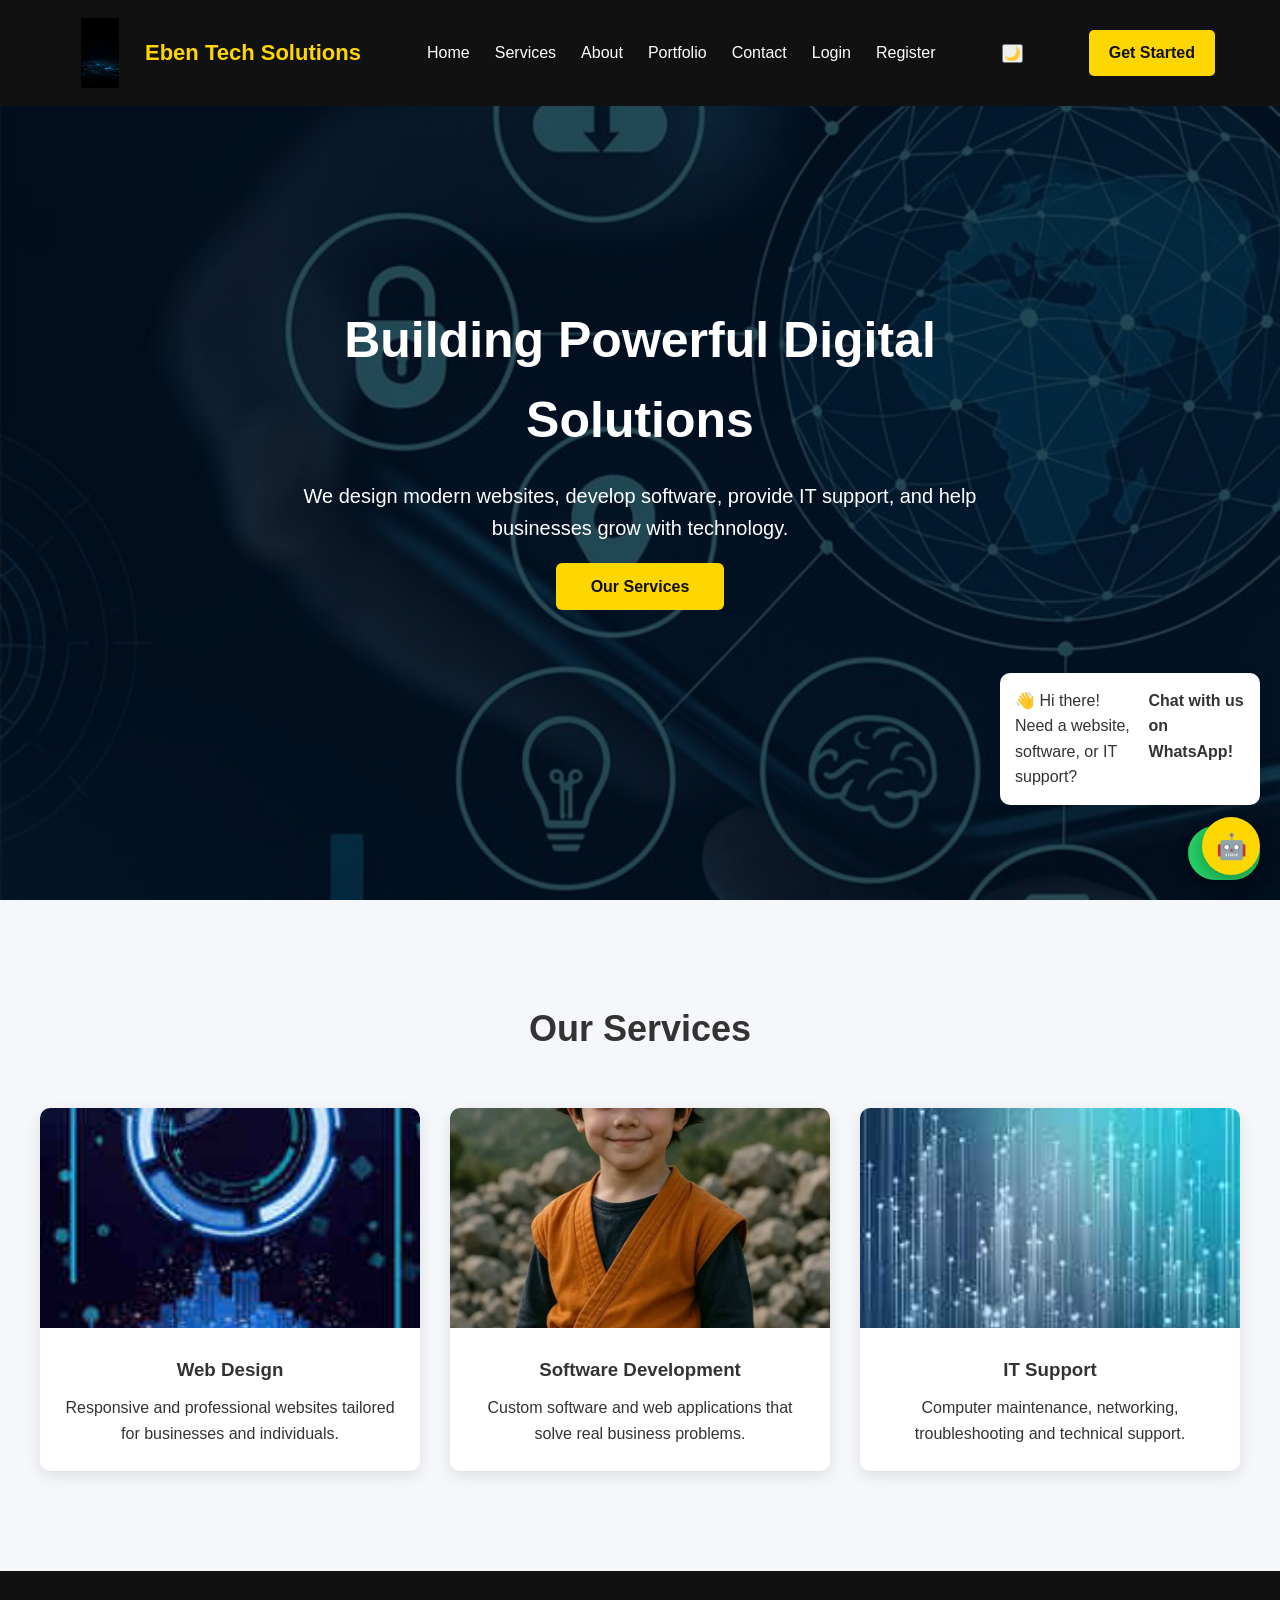
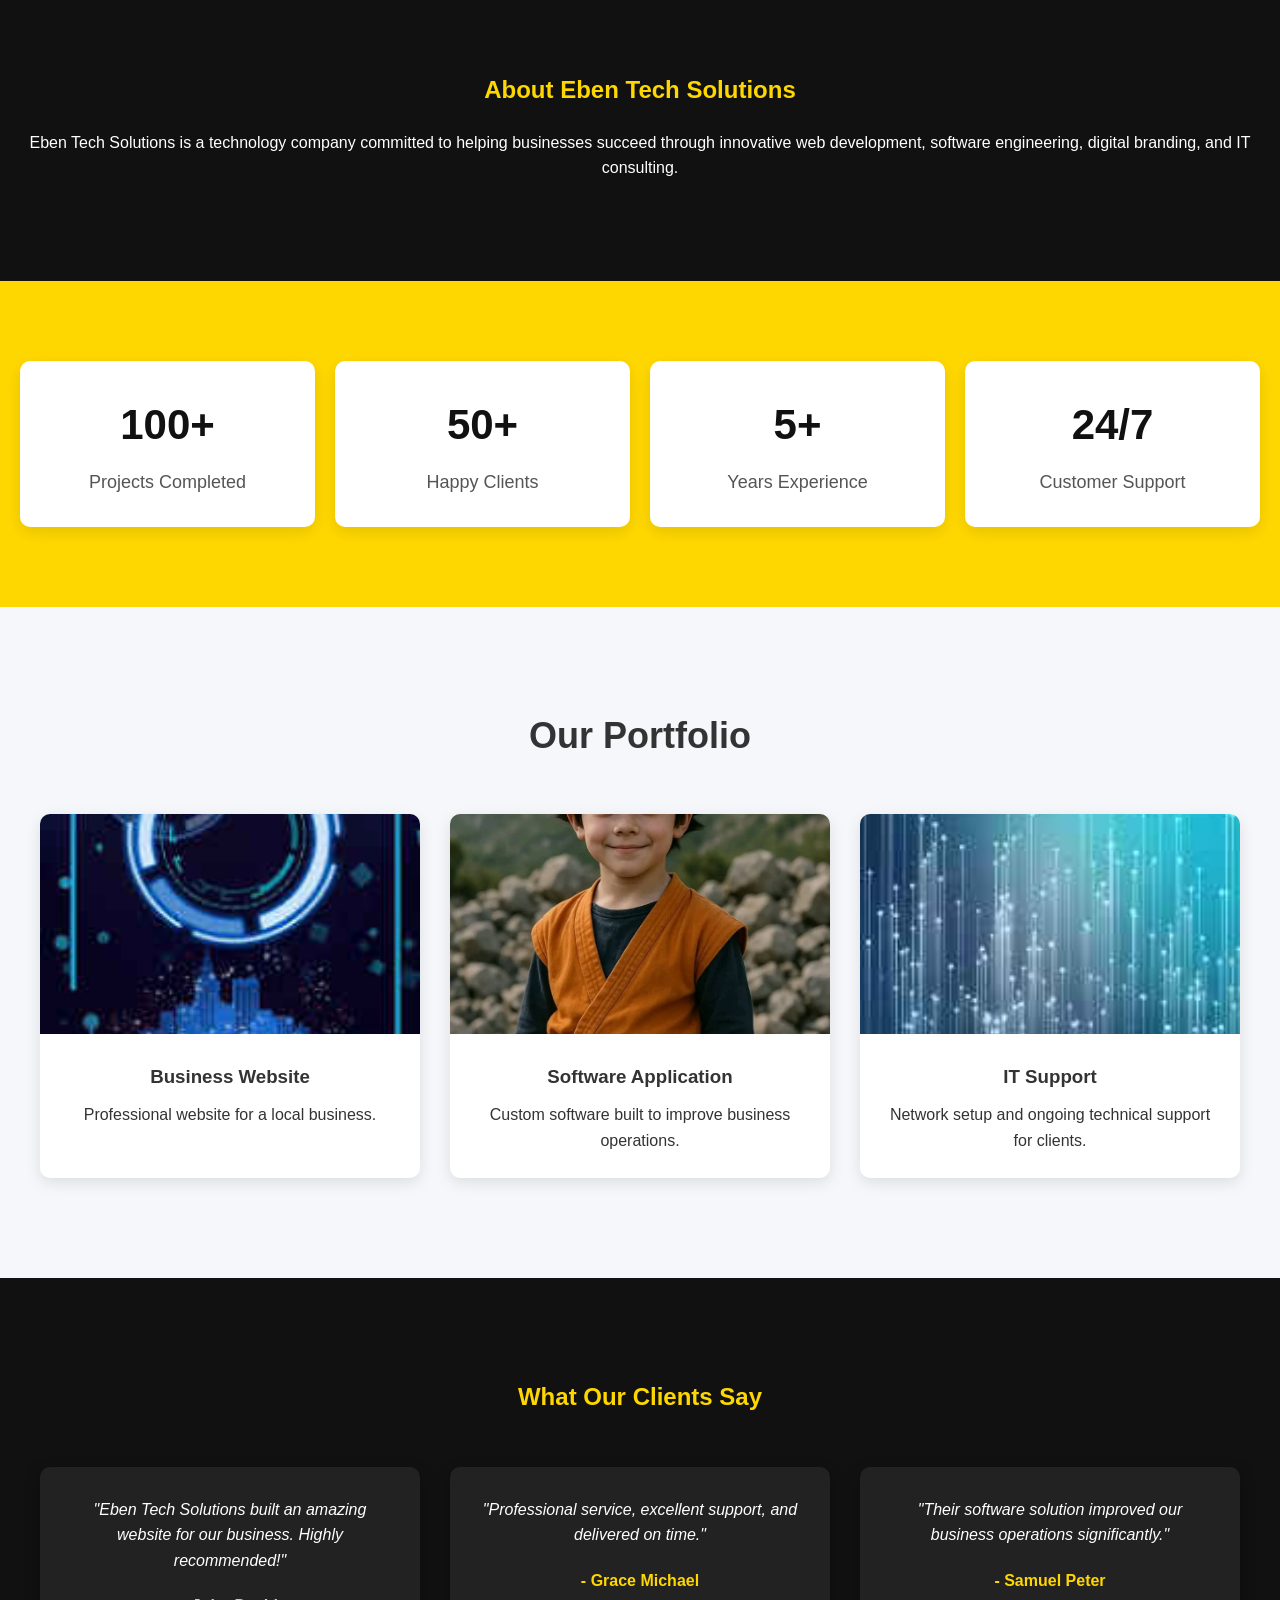
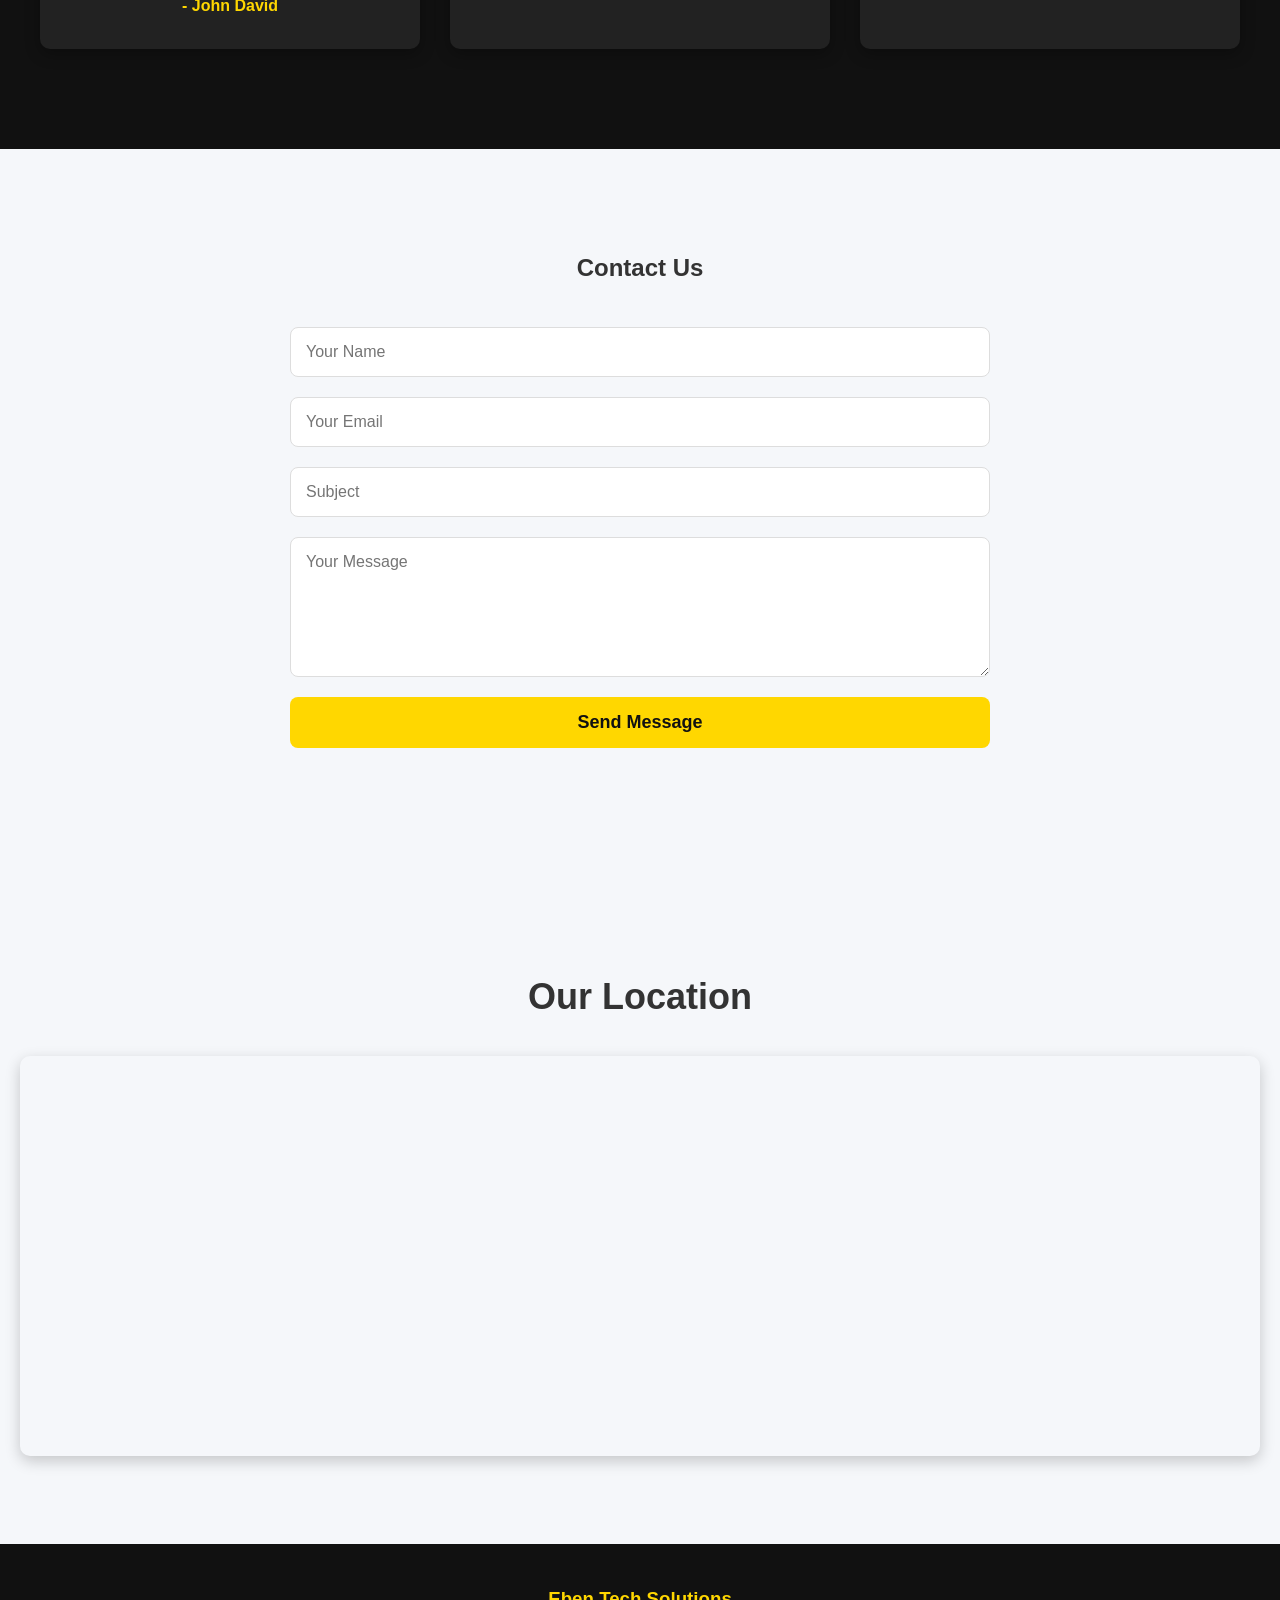
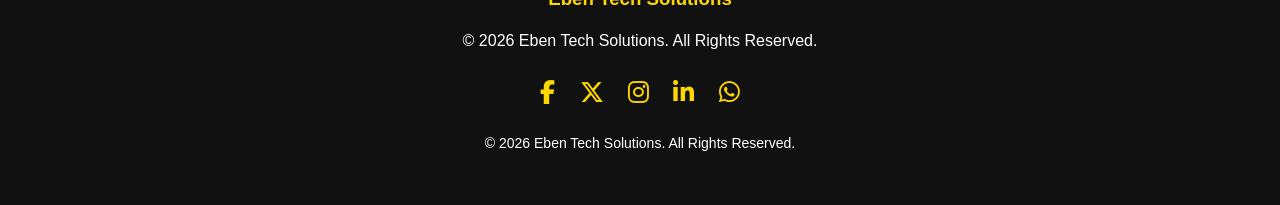
==== index.html @ 3b1c519a "Add Login and Register links to navigation" ====
<!DOCTYPE html>
<html lang="en">
<head>
    <meta charset="UTF-8">
<meta name="viewport" content="width=device-width, initial-scale=1.0">

<title>Eben Tech Solutions | Web Design, Software Development & IT Support</title>

<meta name="description" content="Eben Tech Solutions offers professional web design, software development, IT support, SEO, and digital solutions for businesses in Nigeria.">

<meta name="keywords" content="Eben Tech Solutions, Web Design, Software Development, IT Support, SEO, Nigeria">

<meta name="author" content="Eben Tech Solutions">

<meta name="robots" content="index, follow">

<link rel="icon" href="logo.png" type="image/png">

    <!-- CSS -->
    <link rel="stylesheet" href="style.css">

    <!-- Font Awesome -->
    <link rel="stylesheet"
        href="https://cdnjs.cloudflare.com/ajax/libs/font-awesome/6.5.2/css/all.min.css">
</head>

<body>
    <div id="loader">
    <div class="spinner"></div>
    <h2>Eben Tech Solutions</h2>
    </div>

<!-- ================= HEADER ================= -->

<header>
    <nav class="navbar">

        <div class="logo">
            <img src="logo.png" alt="Eben Tech Solutions Logo">
            <h2>Eben Tech Solutions</h2>
        </div>
        <div class="menu-toggle" id="menu-toggle">
         ☰
        </div>

        <ul class="nav-links">
            <li><a href="#home">Home</a></li>
            <li><a href="#services">Services</a></li>
            <li><a href="#about">About</a></li>
            <li><a href="#portfolio">Portfolio</a></li>
            <li><a href="#contact">Contact</a></li>
            <a href="login.html">Login</a>
            <a href="register.html">Register</a>
        </ul>
        <button id="theme-toggle" class="theme-btn">🌙</button>

        <a href="#contact" class="btn">Get Started</a>

    </nav>
</header>

<!-- ================= HERO SECTION ================= -->

<section class="hero" id="home">

    <div class="hero-content">

        <h1>Building Powerful Digital Solutions</h1>

        <p>
            We design modern websites, develop software,
            provide IT support, and help businesses grow
            with technology.
        </p>

        <a href="#services" class="hero-btn">
            Our Services
        </a>

    </div>

</section>

<!-- ================= SERVICES ================= -->

<section class="services" id="services">

    <h2>Our Services</h2>
    <div id="backend-services"></div>

    <div class="service-container">

        <div class="service-card">

            <img src="web-design.jpg" alt="Web Design">

            <h3>Web Design</h3>

            <p>
                Responsive and professional websites
                tailored for businesses and individuals.
            </p>

        </div>

        <div class="service-card">

            <img src="software.jpg" alt="Software Development">

            <h3>Software Development</h3>

            <p>
                Custom software and web applications
                that solve real business problems.
            </p>

        </div>

        <div class="service-card">

            <img src="it-support.jpg" alt="IT Support">

            <h3>IT Support</h3>

            <p>
                Computer maintenance, networking,
                troubleshooting and technical support.
            </p>

        </div>

    </div>

</section>

<!-- ================= ABOUT ================= -->

<section class="about" id="about">

    <div class="about-content">

        <h2>About Eben Tech Solutions</h2>

        <p>
            Eben Tech Solutions is a technology company
            committed to helping businesses succeed through
            innovative web development, software engineering,
            digital branding, and IT consulting.
        </p>

    </div>

</section>
    <!-- ================= STATISTICS ================= -->

<section class="stats">

    <div class="stat-box">
        <h2>100+</h2>
        <p>Projects Completed</p>
    </div>

    <div class="stat-box">
        <h2>50+</h2>
        <p>Happy Clients</p>
    </div>

    <div class="stat-box">
        <h2>5+</h2>
        <p>Years Experience</p>
    </div>

    <div class="stat-box">
        <h2>24/7</h2>
        <p>Customer Support</p>
    </div>

</section>
    <!-- ================= PORTFOLIO ================= -->

<section class="portfolio" id="portfolio">

    <h2>Our Portfolio</h2>

    <div class="portfolio-container">

        <div class="portfolio-card">
            <img src="web-design.jpg" alt="Project 1">
            <h3>Business Website</h3>
            <p>Professional website for a local business.</p>
        </div>

        <div class="portfolio-card">
            <img src="software.jpg" alt="Project 2">
            <h3>Software Application</h3>
            <p>Custom software built to improve business operations.</p>
        </div>

        <div class="portfolio-card">
            <img src="it-support.jpg" alt="Project 3">
            <h3>IT Support</h3>
            <p>Network setup and ongoing technical support for clients.</p>
        </div>

    </div>

</section>
    <!-- ================= TESTIMONIALS ================= -->

<section class="testimonials" id="testimonials">

    <h2>What Our Clients Say</h2>

    <div class="testimonial-container">

        <div class="testimonial-card">
            <p>"Eben Tech Solutions built an amazing website for our business. Highly recommended!"</p>
            <h4>- John David</h4>
        </div>

        <div class="testimonial-card">
            <p>"Professional service, excellent support, and delivered on time."</p>
            <h4>- Grace Michael</h4>
        </div>

        <div class="testimonial-card">
            <p>"Their software solution improved our business operations significantly."</p>
            <h4>- Samuel Peter</h4>
        </div>

    </div>

</section>
    

<!-- ================= CONTACT ================= -->

<section class="contact" id="contact">

    <h2>Contact Us</h2>

    <form action="https://formspree.io/f/xvzedkeq" method="POST">

        <input type="text" name="name" placeholder="Your Name" required>

        <input type="email" name="email" placeholder="Your Email" required>

        <input type="text" name="subject" placeholder="Subject">

        <textarea name="message" rows="6" placeholder="Your Message" required></textarea>

        <button type="submit">Send Message</button>

    </form>

</section>
    <!-- ================= MAP ================= -->

<section class="map">

    <h2>Our Location</h2>

    <iframe
        src="https://www.google.com/maps?q=Abuja,Nigeria&output=embed"
        width="100%"
        height="400"
        style="border:0;"
        allowfullscreen=""
        loading="lazy">
    </iframe>

</section>

<!-- ================= FOOTER ================= -->
<footer>

    <div class="footer-content">

        <h3>Eben Tech Solutions</h3>

        <p>Building modern websites, software solutions, and providing reliable IT support.</p>

        <div class="social-links">
            <a href="#"><i class="fab fa-facebook-f"></i></a>
            <a href="#"><i class="fab fa-x-twitter"></i></a>
            <a href="#"><i class="fab fa-instagram"></i></a>
            <a href="#"><i class="fab fa-linkedin-in"></i></a>
            <a href="https://wa.me/2347075994951"><i class="fab fa-whatsapp"></i></a>
        </div>

        <p class="copyright">
            © 2026 Eben Tech Solutions. All Rights Reserved.
        </p>

    </div>
</footer>
    <button id="backToTop" title="Go to top">↑</button>

    <div id="whatsapp-popup" class="whatsapp-popup">
    👋 Hi there!<br>
    Need a website, software, or IT support?<br>
    <strong>Chat with us on WhatsApp!</strong>
    </div>
    <a href="https://wa.me/2347057994951?text=Hello%20Eben%20Tech%20Solutions,%20I%20need%20your%20services."
   class="whatsapp-float"
   target="_blank"
   aria-label="Chat with us on WhatsApp">

    <span class="whatsapp-text">Chat with us</span>
    <i class="fab fa-whatsapp"></i>

    </a>
    <!-- AI Chat Button -->
<button id="chat-toggle" class="chat-toggle">🤖</button>

<!-- AI Chat Box -->
<div id="chat-box" class="chat-box">
    <div class="chat-header">
        <h3>Eben AI Assistant</h3>
    </div>

    <div id="chat-messages" class="chat-messages">
        <div class="bot-message">
            👋 Hello! Welcome to Eben Tech Solutions.<br><br>
            How can I help you today?
        </div>
    </div>

    <div class="chat-input">
        <input type="text" id="user-input" placeholder="Type your question...">
        <button id="send-btn">Send</button>
    </div>
    
<script src="script.js"></script>

</body>
</html>
---- style.css ----
/* ==========================
   GENERAL STYLES
========================== */

*{
    margin:0;
    padding:0;
    box-sizing:border-box;
    font-family:Arial, Helvetica, sans-serif;
}

html{
    scroll-behavior:smooth;
}

body{
    background:#f5f7fa;
    color:#333;
    line-height:1.6;
}

/* ==========================
   HEADER
========================== */

header{
    width:100%;
    background:#111;
    position:fixed;
    top:0;
    left:0;
    z-index:1000;
}

.navbar{
    max-width:1200px;
    margin:auto;
    display:flex;
    justify-content:space-between;
    align-items:center;
    padding:18px 25px;
}

.logo{
    display:flex;
    align-items:center;
    gap:10px;
}

.logo img{
    width:70px;
    height:70px;
    object-fit:contain;
}
   
.logo h2{
    color:#FFD700;
    font-size:22px;
}

.nav-links{
    display:flex;
    list-style:none;
    gap:25px;
}

.nav-links a{
    text-decoration:none;
    color:#fff;
    transition:.3s;
}

.nav-links a:hover{
    color:#FFD700;
}

.btn{
    background:#FFD700;
    color:#111;
    padding:10px 20px;
    border-radius:5px;
    text-decoration:none;
    font-weight:bold;
    transition:.3s;
}

.btn:hover{
    background:#fff;
}

/* ==========================
   HERO
========================== */

.hero{
    height:100vh;
    background:url("hero.jpg") center/cover no-repeat;
    display:flex;
    justify-content:center;
    align-items:center;
    text-align:center;
    padding:20px;
    position:relative;
}

.hero::before{
    content:"";
    position:absolute;
    inset:0;
    background:rgba(0,0,0,.65);
}

.hero-content{
    position:relative;
    z-index:1;
    max-width:700px;
    color:#fff;
}

.hero h1{
    font-size:50px;
    margin-bottom:20px;
}

.hero p{
    font-size:20px;
    margin-bottom:30px;
}

.hero-btn{
    background:#FFD700;
    color:#111;
    text-decoration:none;
    padding:15px 35px;
    border-radius:6px;
    font-weight:bold;
}

.hero-btn:hover{
    background:#fff;
}

/* ==========================
   SERVICES
========================== */

.services{
    padding:100px 20px;
    text-align:center;
}

.services h2{
    font-size:36px;
    margin-bottom:50px;
}

.service-container{
    max-width:1200px;
    margin:auto;
    display:grid;
    grid-template-columns:repeat(auto-fit,minmax(280px,1fr));
    gap:30px;
}

.service-card{
    background:#fff;
    border-radius:10px;
    overflow:hidden;
    box-shadow:0 5px 15px rgba(0,0,0,.1);
    transition:.3s;
}

.service-card:hover{
    transform:translateY(-8px);
}

.service-card img{
    width:100%;
    height:220px;
    object-fit:cover;
}

.service-card h3{
    margin:20px 0 10px;
}

.service-card p{
    padding:0 20px 25px;
}

/* ==========================
   ABOUT
========================== */

.about{
    background:#111;
    color:#fff;
    text-align:center;
    padding:100px 20px;
}

.about h2{
    color:#FFD700;
    margin-bottom:20px;
}

/* ==========================
   CONTACT
========================== */

.contact{
    padding:100px 20px;
    text-align:center;
}

.contact h2{
    margin-bottom:20px;
}

/* ==========================
   FOOTER
========================== */

footer{
    background:#111;
    color:#fff;
    text-align:center;
    padding:25px;
}

/* ==========================
   RESPONSIVE DESIGN
========================== */

@media(max-width:768px){

.navbar{
    flex-direction:column;
    gap:15px;
}

.nav-links{
    flex-direction:column;
    align-items:center;
}

.hero h1{
    font-size:34px;
}

.hero p{
    font-size:18px;
}

.logo h2{
    font-size:20px;
}

}
/* WhatsApp Floating Button */

.whatsapp{
    position:fixed;
    right:20px;
    bottom:20px;
    width:60px;
    height:60px;
    background:#25D366;
    color:white;
    border-radius:50%;
    display:flex;
    justify-content:center;
    align-items:center;
    text-decoration:none;
    font-size:32px;
    box-shadow:0 5px 15px rgba(0,0,0,.3);
    transition:.3s;
    z-index:999;
}

.whatsapp:hover{
    transform:scale(1.1);
   }
/* Hamburger Menu */
.menu-toggle {
    display: none;
    font-size: 30px;
    color: #ffd700;
    cursor: pointer;
}

/* Mobile View */
@media (max-width: 768px) {

    .menu-toggle {
        display: block;
    }

    .nav-links {
        display: none;
        flex-direction: column;
        position: absolute;
        top: 70px;
        left: 0;
        width: 100%;
        background: #111;
        text-align: center;
        padding: 20px 0;
    }

    .nav-links.active {
        display: flex;
    }

    .nav-links li {
        margin: 15px 0;
    }

    .btn {
        display: none;
    }
}
/* ==========================
   PORTFOLIO
========================== */

.portfolio{
    padding:100px 20px;
    background:#f5f7fa;
    text-align:center;
}

.portfolio h2{
    font-size:36px;
    margin-bottom:50px;
}

.portfolio-container{
    max-width:1200px;
    margin:auto;
    display:grid;
    grid-template-columns:repeat(auto-fit,minmax(280px,1fr));
    gap:30px;
}

.portfolio-card{
    background:#fff;
    border-radius:10px;
    overflow:hidden;
    box-shadow:0 5px 15px rgba(0,0,0,.1);
    transition:0.3s;
}

.portfolio-card:hover{
    transform:translateY(-10px);
}

.portfolio-card img{
    width:100%;
    height:220px;
    object-fit:cover;
}

.portfolio-card h3{
    margin:20px 0 10px;
}

.portfolio-card p{
    padding:0 20px 25px;
       }
/* ==========================
   TESTIMONIALS
========================== */

.testimonials{
    padding:100px 20px;
    background:#111;
    color:#fff;
    text-align:center;
}

.testimonials h2{
    color:#FFD700;
    margin-bottom:50px;
}

.testimonial-container{
    max-width:1200px;
    margin:auto;
    display:grid;
    grid-template-columns:repeat(auto-fit,minmax(280px,1fr));
    gap:30px;
}

.testimonial-card{
    background:#222;
    padding:30px;
    border-radius:10px;
    box-shadow:0 5px 15px rgba(0,0,0,.3);
}

.testimonial-card p{
    font-style:italic;
    margin-bottom:20px;
}

.testimonial-card h4{
    color:#FFD700;
}
/* ==========================
   CONTACT FORM
========================== */

.contact form{
    max-width:700px;
    margin:40px auto;
    display:flex;
    flex-direction:column;
    gap:20px;
}

.contact input,
.contact textarea{
    padding:15px;
    border:1px solid #ddd;
    border-radius:8px;
    font-size:16px;
    width:100%;
}

.contact button{
    background:#FFD700;
    color:#111;
    border:none;
    padding:15px;
    border-radius:8px;
    font-size:18px;
    font-weight:bold;
    cursor:pointer;
    transition:0.3s;
}

.contact button:hover{
    background:#111;
    color:#FFD700;
}
backToTop.style.display
/* ==========================
   DARK/LIGHT MODE
========================== */

.theme-btn{
    background:#FFD700;
    color:#111;
    border:none;
    padding:10px 15px;
    border-radius:5px;
    cursor:pointer;
    font-size:18px;
    margin-right:10px;
}

.dark-mode{
    background:#121212;
    color:#ffffff;
}

.dark-mode header,
.dark-mode footer,
.dark-mode .about,
.dark-mode .testimonials{
    background:#1e1e1e;
}

.dark-mode .service-card,
.dark-mode .portfolio-card,
.dark-mode .testimonial-card{
    background:#2a2a2a;
    color:#ffffff;
}

.dark-mode .contact input,
.dark-mode .contact textarea{
    background:#333;
    color:#fff;
    border:1px solid #555;
}

.dark-mode .contact button{
    background:#FFD700;
    color:#111;
}
/* ==========================
   FOOTER
========================== */

footer{
    background:#111;
    color:#fff;
    text-align:center;
    padding:40px 20px;
}

.footer-content h3{
    color:#FFD700;
    margin-bottom:15px;
}

.footer-content p{
    margin:10px 0;
}

.social-links{
    margin:20px 0;
}

.social-links a{
    color:#FFD700;
    font-size:24px;
    margin:0 10px;
    transition:0.3s;
}

.social-links a:hover{
    color:#fff;
}

.copyright{
    margin-top:20px;
    font-size:14px;
   }
/* ==========================
   STATISTICS
========================== */

.stats{
    background:#FFD700;
    padding:80px 20px;
    display:grid;
    grid-template-columns:repeat(auto-fit,minmax(200px,1fr));
    gap:20px;
    text-align:center;
}

.stat-box{
    background:#fff;
    padding:30px;
    border-radius:10px;
    box-shadow:0 5px 15px rgba(0,0,0,.1);
}

.stat-box h2{
    font-size:42px;
    color:#111;
    margin-bottom:10px;
}

.stat-box p{
    font-size:18px;
    color:#555;
}
/* ==========================
   GOOGLE MAP
========================== */

.map{
    padding:80px 20px;
    text-align:center;
    background:#f5f7fa;
}

.map h2{
    margin-bottom:30px;
    font-size:36px;
}

.map iframe{
    border-radius:10px;
    box-shadow:0 5px 15px rgba(0,0,0,.2);
}

/* ===== WhatsApp Floating Button ===== */

.whatsapp-float{
    position:fixed;
    bottom:20px;
    right:20px;
    display:flex;
    align-items:center;
    gap:10px;
    background:#25D366;
    color:#fff;
    padding:12px 18px;
    border-radius:50px;
    text-decoration:none;
    font-weight:bold;
    box-shadow:0 5px 15px rgba(0,0,0,.3);
    z-index:1000;
    transition:all .3s ease;
}

.whatsapp-float i{
    font-size:30px;
}

.whatsapp-text{
    max-width:0;
    overflow:hidden;
    white-space:nowrap;
    transition:max-width .3s ease;
}

.whatsapp-float:hover{
    background:#20b858;
    transform:translateY(-3px);
}

.whatsapp-float:hover .whatsapp-text{
    max-width:150px;
}
/* WhatsApp Welcome Popup */

.whatsapp-popup{
    position:fixed;
    bottom:95px;
    right:20px;
    background:#fff;
    color:#333;
    padding:15px;
    border-radius:10px;
    width:260px;
    box-shadow:0 5px 15px rgba(0,0,0,.2);
    display:flex;
    z-index:999;
    animation:fadeIn .5s ease;
}

@keyframes fadeIn{
    from{
        opacity:0;
        transform:translateY(20px);
    }
    to{
        opacity:1;
        transform:translateY(0);
    }
}
#typing{
    color:#FFD700;
    border-right:3px solid #FFD700;
    padding-right:5px;
    animation:blink .8s infinite;
}

@keyframes blink{
    50%{
        border-color:transparent;
    }
}
/* ===== Loading Screen ===== */

#loader{
    position:fixed;
    top:0;
    left:0;
    width:100%;
    height:100%;
    background:#111;
    display:none;
    flex-direction:column;
    justify-content:center;
    align-items:center;
    z-index:9999;
}

.spinner{
    width:60px;
    height:60px;
    border:6px solid #444;
    border-top:6px solid #FFD700;
    border-radius:50%;
    animation:spin 1s linear infinite;
}

#loader h2{
    margin-top:20px;
    color:#FFD700;
}

@keyframes spin{
    100%{
        transform:rotate(360deg);
    }
   }
/* =========================
   Eben AI Chatbot
========================= */

.chat-toggle {
    position: fixed;
    bottom: 90px;
    right: 20px;
    width: 60px;
    height: 60px;
    border: none;
    border-radius: 50%;
    background: #FFD700;
    color: #111;
    font-size: 28px;
    cursor: pointer;
    box-shadow: 0 5px 15px rgba(0,0,0,0.3);
    z-index: 1000;
}

.chat-toggle:hover {
    transform: scale(1.08);
}

.chat-box {
    position: fixed;
    right: 20px;
    bottom: 160px;
    width: 320px;
    max-width: calc(100% - 40px);
    height: 420px;
    background: #fff;
    border-radius: 15px;
    box-shadow: 0 8px 30px rgba(0,0,0,0.25);
    display: none;
    flex-direction: column;
    overflow: hidden;
    z-index: 1001;
}

.chat-header {
    background: #111;
    color: #FFD700;
    padding: 15px;
}

.chat-header h3 {
    margin: 0;
}

.chat-messages {
    flex: 1;
    padding: 15px;
    overflow-y: auto;
}

.bot-message,
.user-message {
    padding: 10px 12px;
    margin-bottom: 10px;
    border-radius: 10px;
    max-width: 85%;
    line-height: 1.4;
}

.bot-message {
    background: #f1f1f1;
    color: #222;
}

.user-message {
    background: #111;
    color: #fff;
    margin-left: auto;
}

.chat-input {
    display: flex;
    padding: 10px;
    border-top: 1px solid #ddd;
    gap: 8px;
}

.chat-input input {
    flex: 1;
    padding: 10px;
    border: 1px solid #ccc;
    border-radius: 8px;
    outline: none;
}

.chat-input button {
    border: none;
    background: #FFD700;
    color: #111;
    padding: 10px 14px;
    border-radius: 8px;
    cursor: pointer;
    font-weight: bold;
   }
/* ==============================
   AI CHATBOT - PROFESSIONAL DESIGN
   ============================== */

.chat-toggle {
    position: fixed;
    bottom: 25px;
    right: 20px;
    width: 58px;
    height: 58px;
    border: none;
    border-radius: 50%;
    background: #FFD700;
    color: #111;
    font-size: 25px;
    cursor: pointer;
    z-index: 1000;
    box-shadow: 0 5px 20px rgba(0, 0, 0, 0.35);
    transition: 0.3s ease;
}

.chat-toggle:hover {
    transform: scale(1.08);
}

/* Chat box */

.chat-box {
    position: fixed;
    right: 20px;
    bottom: 95px;
    width: 320px;
    max-width: calc(100% - 40px);
    height: 430px;
    background: #111;
    border: 1px solid #333;
    border-radius: 18px;
    overflow: hidden;
    display: none;
    flex-direction: column;
    z-index: 999;
    box-shadow: 0 10px 35px rgba(0, 0, 0, 0.5);
}

/* Chat header */

.chat-header {
    background: #FFD700;
    color: #111;
    padding: 16px;
    text-align: center;
}

.chat-header h3 {
    margin: 0;
    font-size: 17px;
}

/* Messages */

.chat-messages {
    flex: 1;
    padding: 15px;
    overflow-y: auto;
    display: flex;
    flex-direction: column;
    gap: 10px;
}

.bot-message,
.user-message {
    max-width: 80%;
    padding: 10px 13px;
    border-radius: 14px;
    font-size: 14px;
    line-height: 1.4;
    word-wrap: break-word;
}

.bot-message {
    align-self: flex-start;
    background: #252525;
    color: #fff;
    border-bottom-left-radius: 4px;
}

.user-message {
    align-self: flex-end;
    background: #FFD700;
    color: #111;
    border-bottom-right-radius: 4px;
}

/* Input area */

.chat-input {
    display: flex;
    padding: 10px;
    background: #181818;
    border-top: 1px solid #333;
    gap: 8px;
}

.chat-input input {
    flex: 1;
    min-width: 0;
    padding: 11px;
    border: 1px solid #444;
    border-radius: 20px;
    outline: none;
    background: #252525;
    color: white;
}

.chat-input input::placeholder {
    color: #aaa;
}

.chat-input button {
    border: none;
    border-radius: 20px;
    padding: 0 16px;
    background: #FFD700;
    color: #111;
    font-weight: bold;
    cursor: pointer;
}

/* Mobile */

@media (max-width: 480px) {

    .chat-box {
        right: 10px;
        bottom: 90px;
        width: calc(100% - 20px);
        height: 420px;
    }

    .chat-toggle {
        right: 15px;
        bottom: 20px;
    }
   }
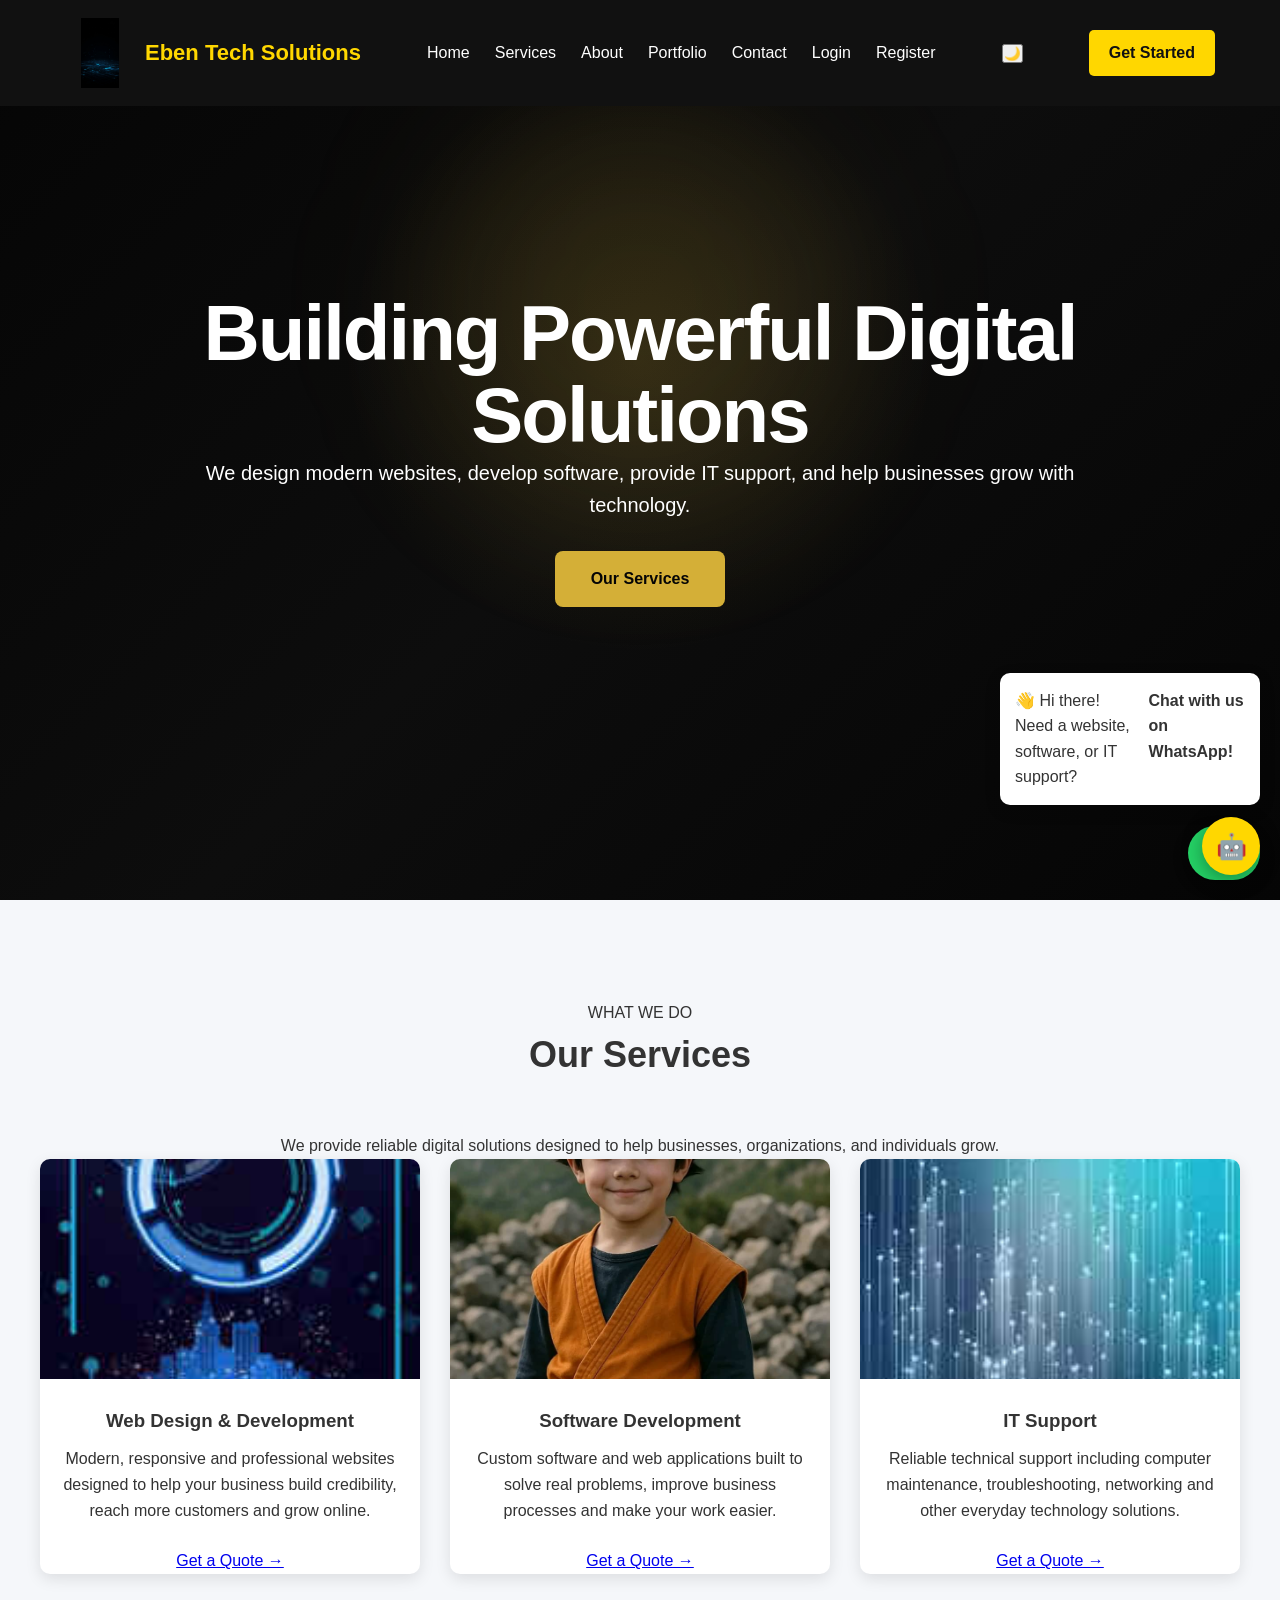
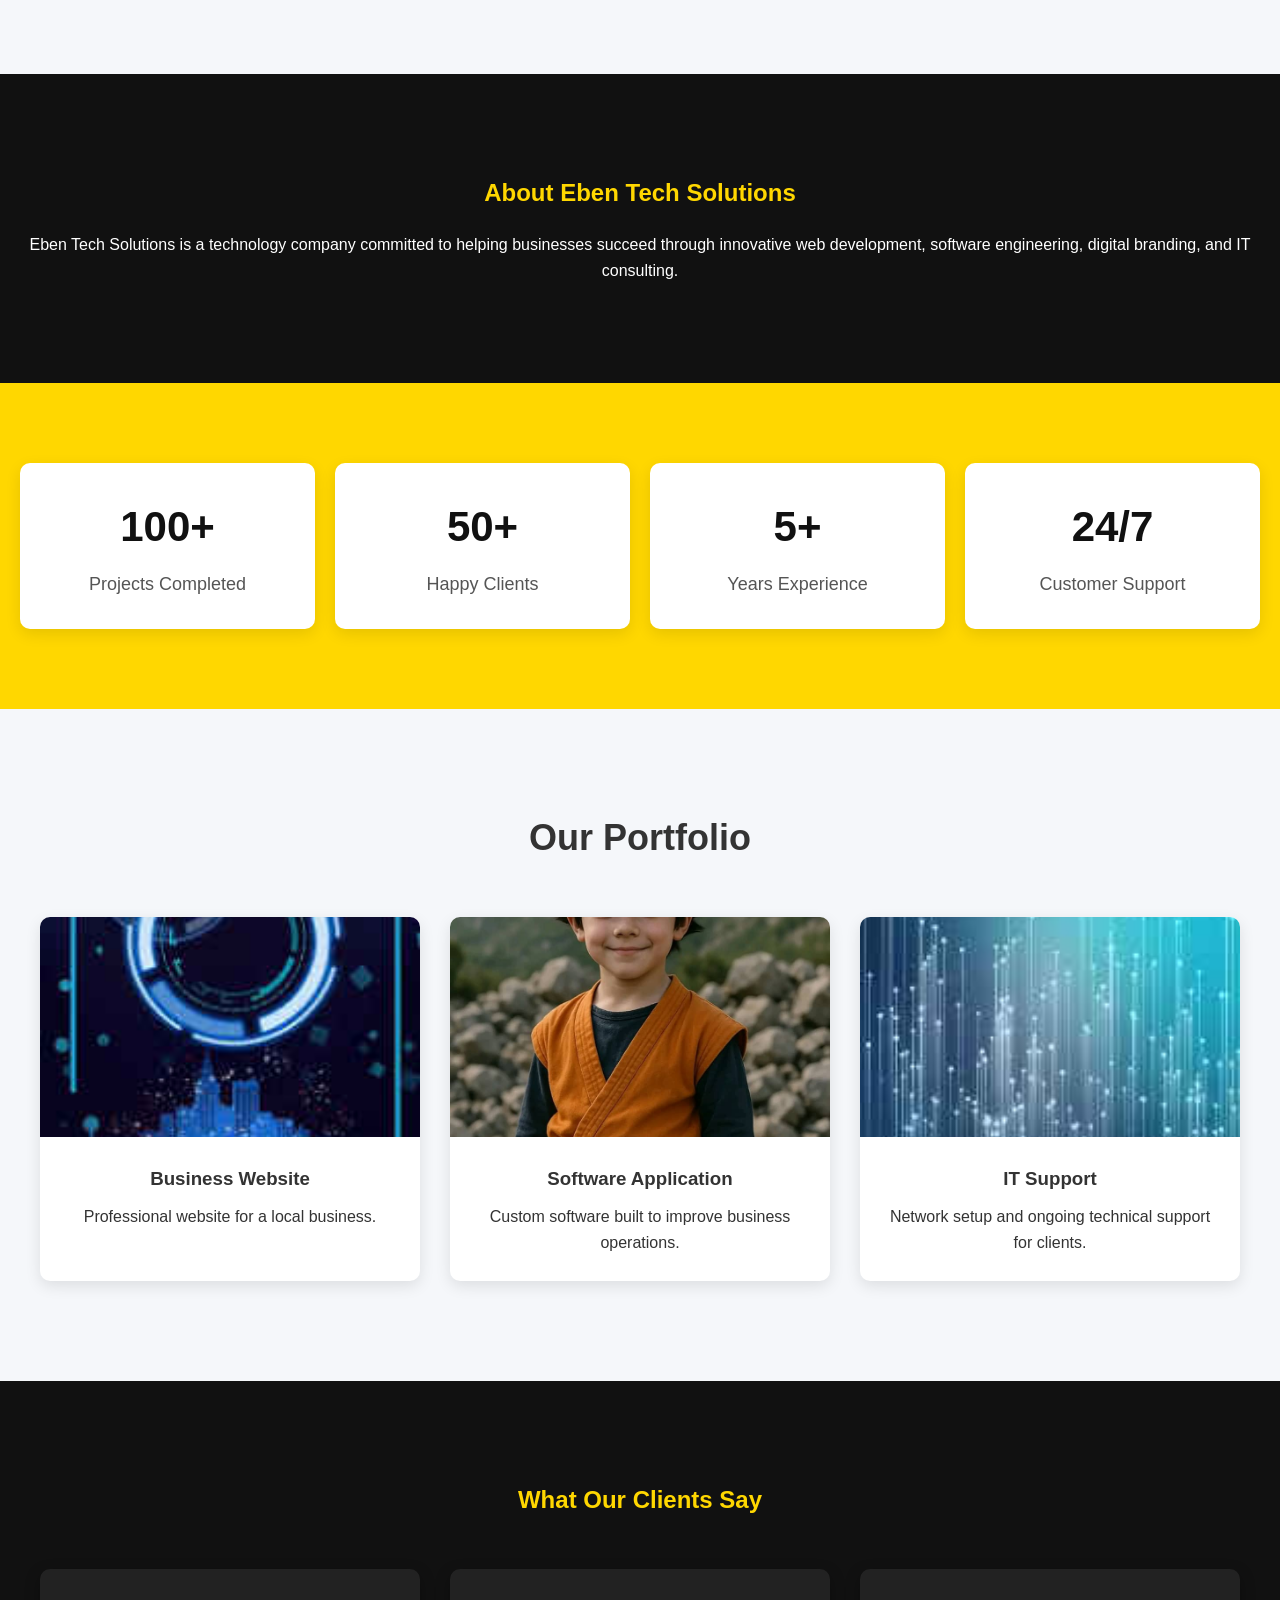
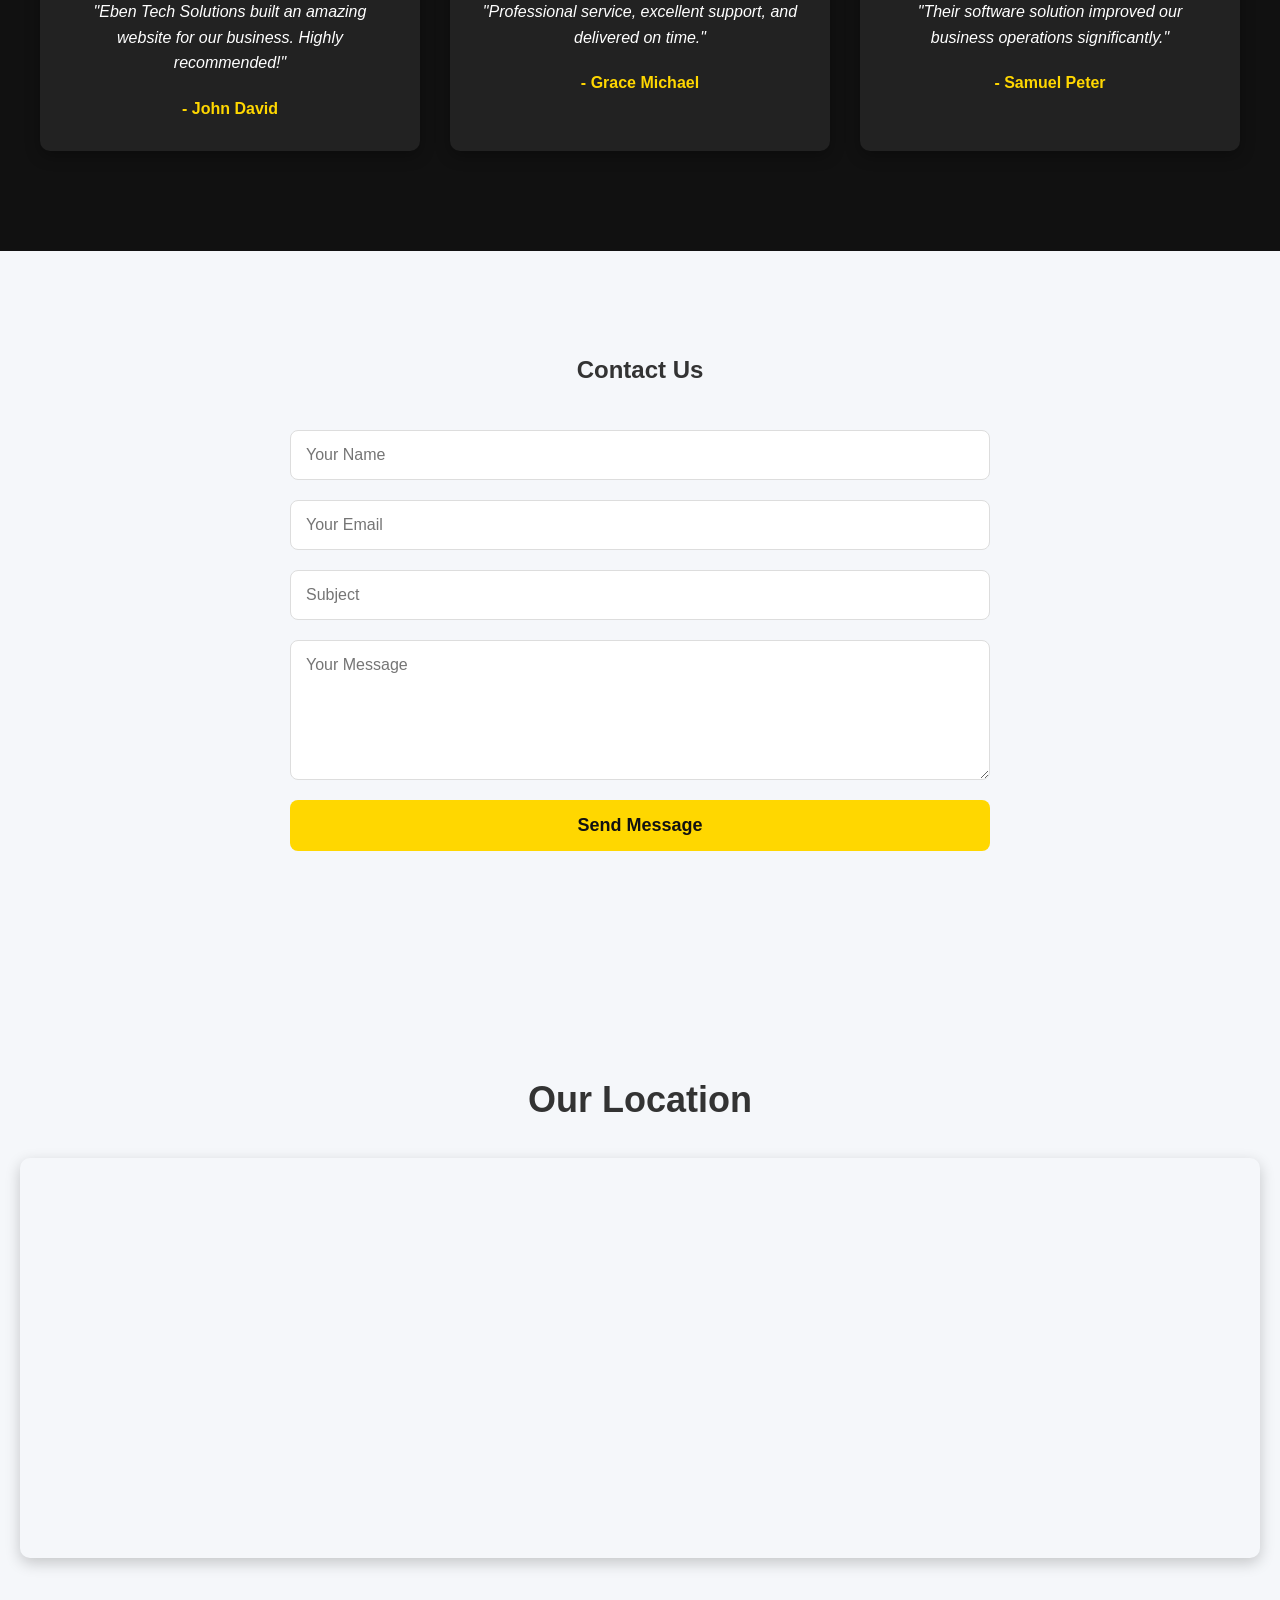
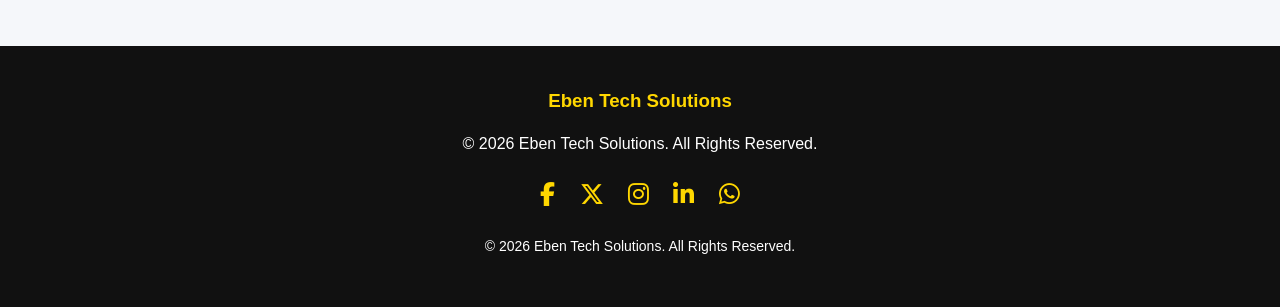
==== commit 5105a194: "Revise service section content in index.html Updated service descriptions and headings for clarity a" ====
--- a/index.html
+++ b/index.html
@@ -80,52 +80,98 @@
     </div>
 
 </section>
-
 <!-- ================= SERVICES ================= -->
 
 <section class="services" id="services">
 
-    <h2>Our Services</h2>
+    <div class="section-heading">
+
+        <p class="section-tag">WHAT WE DO</p>
+
+        <h2>Our <span>Services</span></h2>
+
+        <p>
+            We provide reliable digital solutions designed to help
+            businesses, organizations, and individuals grow.
+        </p>
+
+    </div>
+
     <div id="backend-services"></div>
 
     <div class="service-container">
 
+        <!-- WEB DESIGN -->
+
         <div class="service-card">
 
             <img src="web-design.jpg" alt="Web Design">
 
-            <h3>Web Design</h3>
-
-            <p>
-                Responsive and professional websites
-                tailored for businesses and individuals.
-            </p>
-
-        </div>
+            <div class="service-content">
+
+                <h3>Web Design & Development</h3>
+
+                <p>
+                    Modern, responsive and professional websites
+                    designed to help your business build credibility,
+                    reach more customers and grow online.
+                </p>
+
+                <a href="#contact" class="service-link">
+                    Get a Quote →
+                </a>
+
+            </div>
+
+        </div>
+
+
+        <!-- SOFTWARE -->
 
         <div class="service-card">
 
             <img src="software.jpg" alt="Software Development">
 
-            <h3>Software Development</h3>
-
-            <p>
-                Custom software and web applications
-                that solve real business problems.
-            </p>
-
-        </div>
+            <div class="service-content">
+
+                <h3>Software Development</h3>
+
+                <p>
+                    Custom software and web applications built to
+                    solve real problems, improve business processes
+                    and make your work easier.
+                </p>
+
+                <a href="#contact" class="service-link">
+                    Get a Quote →
+                </a>
+
+            </div>
+
+        </div>
+
+
+        <!-- IT SUPPORT -->
 
         <div class="service-card">
 
             <img src="it-support.jpg" alt="IT Support">
 
-            <h3>IT Support</h3>
-
-            <p>
-                Computer maintenance, networking,
-                troubleshooting and technical support.
-            </p>
+            <div class="service-content">
+
+                <h3>IT Support</h3>
+
+                <p>
+                    Reliable technical support including computer
+                    maintenance, troubleshooting, networking and
+                    other everyday technology solutions.
+                </p>
+
+                <a href="#contact" class="service-link">
+                    Get a Quote →
+                </a>
+
+            </div>
 
         </div>
 
--- a/style.css
+++ b/style.css
@@ -936,3 +936,140 @@
         bottom: 20px;
     }
    }
+/* ================= HERO SECTION ================= */
+
+.hero {
+    min-height: 90vh;
+    display: flex;
+    align-items: center;
+    justify-content: center;
+    text-align: center;
+    padding: 100px 20px;
+    position: relative;
+    overflow: hidden;
+    background:
+        radial-gradient(circle at 50% 40%, rgba(212, 175, 55, 0.14), transparent 35%),
+        linear-gradient(135deg, #050505 0%, #0d0d0d 50%, #050505 100%);
+}
+
+.hero::before {
+    content: "";
+    position: absolute;
+    width: 420px;
+    height: 420px;
+    border-radius: 50%;
+    background: rgba(212, 175, 55, 0.08);
+    filter: blur(80px);
+    top: 10%;
+    left: 50%;
+    transform: translateX(-50%);
+    pointer-events: none;
+}
+
+.hero-content {
+    position: relative;
+    z-index: 2;
+    max-width: 900px;
+    margin: auto;
+}
+
+.hero-tag {
+    display: inline-block;
+    margin-bottom: 20px;
+    font-size: 14px;
+    font-weight: 700;
+    letter-spacing: 4px;
+    color: #d4af37;
+}
+
+.hero h1 {
+    margin: 0;
+    font-size: clamp(42px, 7vw, 78px);
+    line-height: 1.05;
+    font-weight: 800;
+    color: #ffffff;
+    letter-spacing: -2px;
+}
+
+.hero h1 span {
+    display: block;
+    color: #d4af37;
+    margin-top: 10px;
+}
+
+.hero-description {
+    max-width: 700px;
+    margin: 28px auto 40px;
+    color: #cfcfcf;
+    font-size: 18px;
+    line-height: 1.8;
+}
+
+.hero-buttons {
+    display: flex;
+    justify-content: center;
+    align-items: center;
+    gap: 15px;
+    flex-wrap: wrap;
+}
+
+.hero-btn {
+    display: inline-flex;
+    align-items: center;
+    justify-content: center;
+    min-width: 170px;
+    padding: 15px 28px;
+    border-radius: 8px;
+    background: #d4af37;
+    color: #050505;
+    text-decoration: none;
+    font-weight: 700;
+    transition: all 0.3s ease;
+}
+
+.hero-btn:hover {
+    transform: translateY(-3px);
+    box-shadow: 0 12px 30px rgba(212, 175, 55, 0.25);
+}
+
+.secondary-btn {
+    background: transparent;
+    color: #ffffff;
+    border: 1px solid rgba(212, 175, 55, 0.6);
+}
+
+.secondary-btn:hover {
+    background: #d4af37;
+    color: #050505;
+}
+
+/* ================= MOBILE ================= */
+
+@media (max-width: 600px) {
+
+    .hero {
+        min-height: 80vh;
+        padding: 80px 18px;
+    }
+
+    .hero h1 {
+        font-size: 42px;
+        letter-spacing: -1px;
+    }
+
+    .hero-description {
+        font-size: 16px;
+        line-height: 1.7;
+    }
+
+    .hero-buttons {
+        flex-direction: column;
+        width: 100%;
+    }
+
+    .hero-btn {
+        width: 100%;
+        max-width: 300px;
+    }
+
+   }
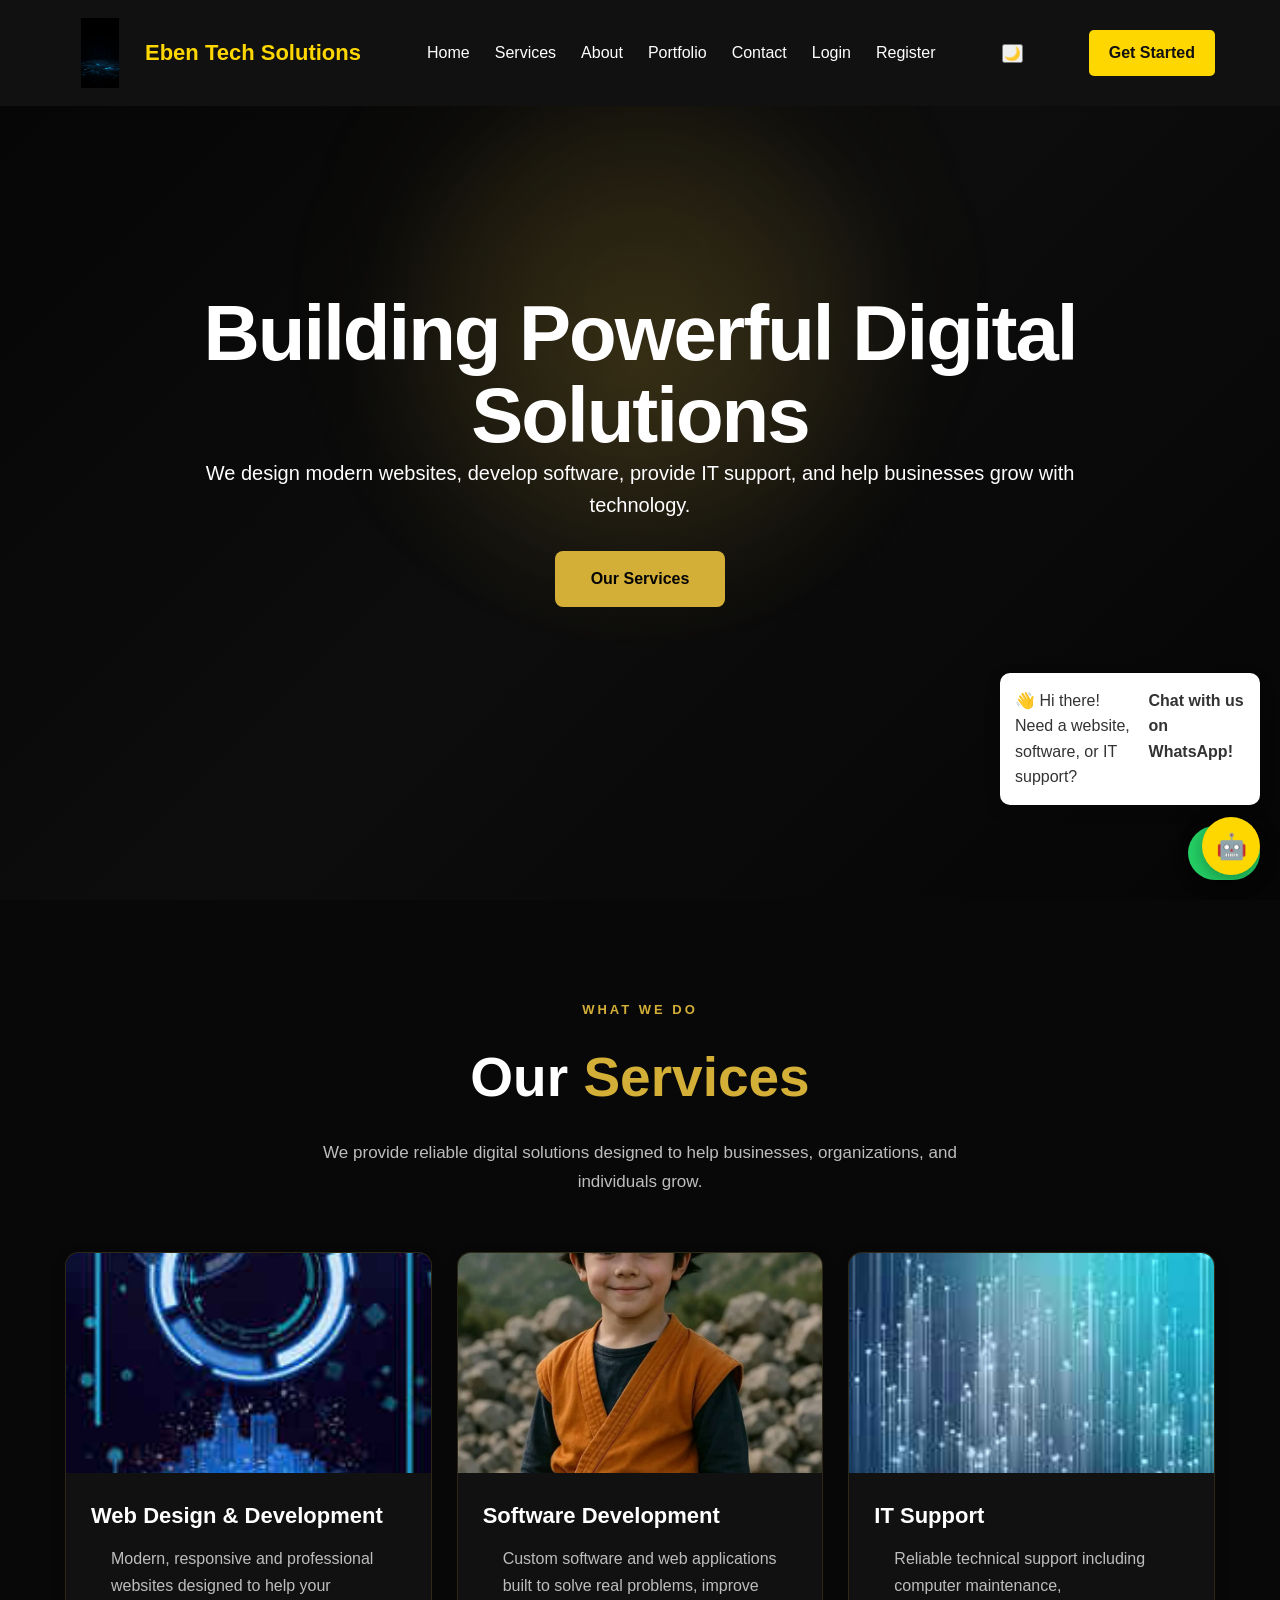
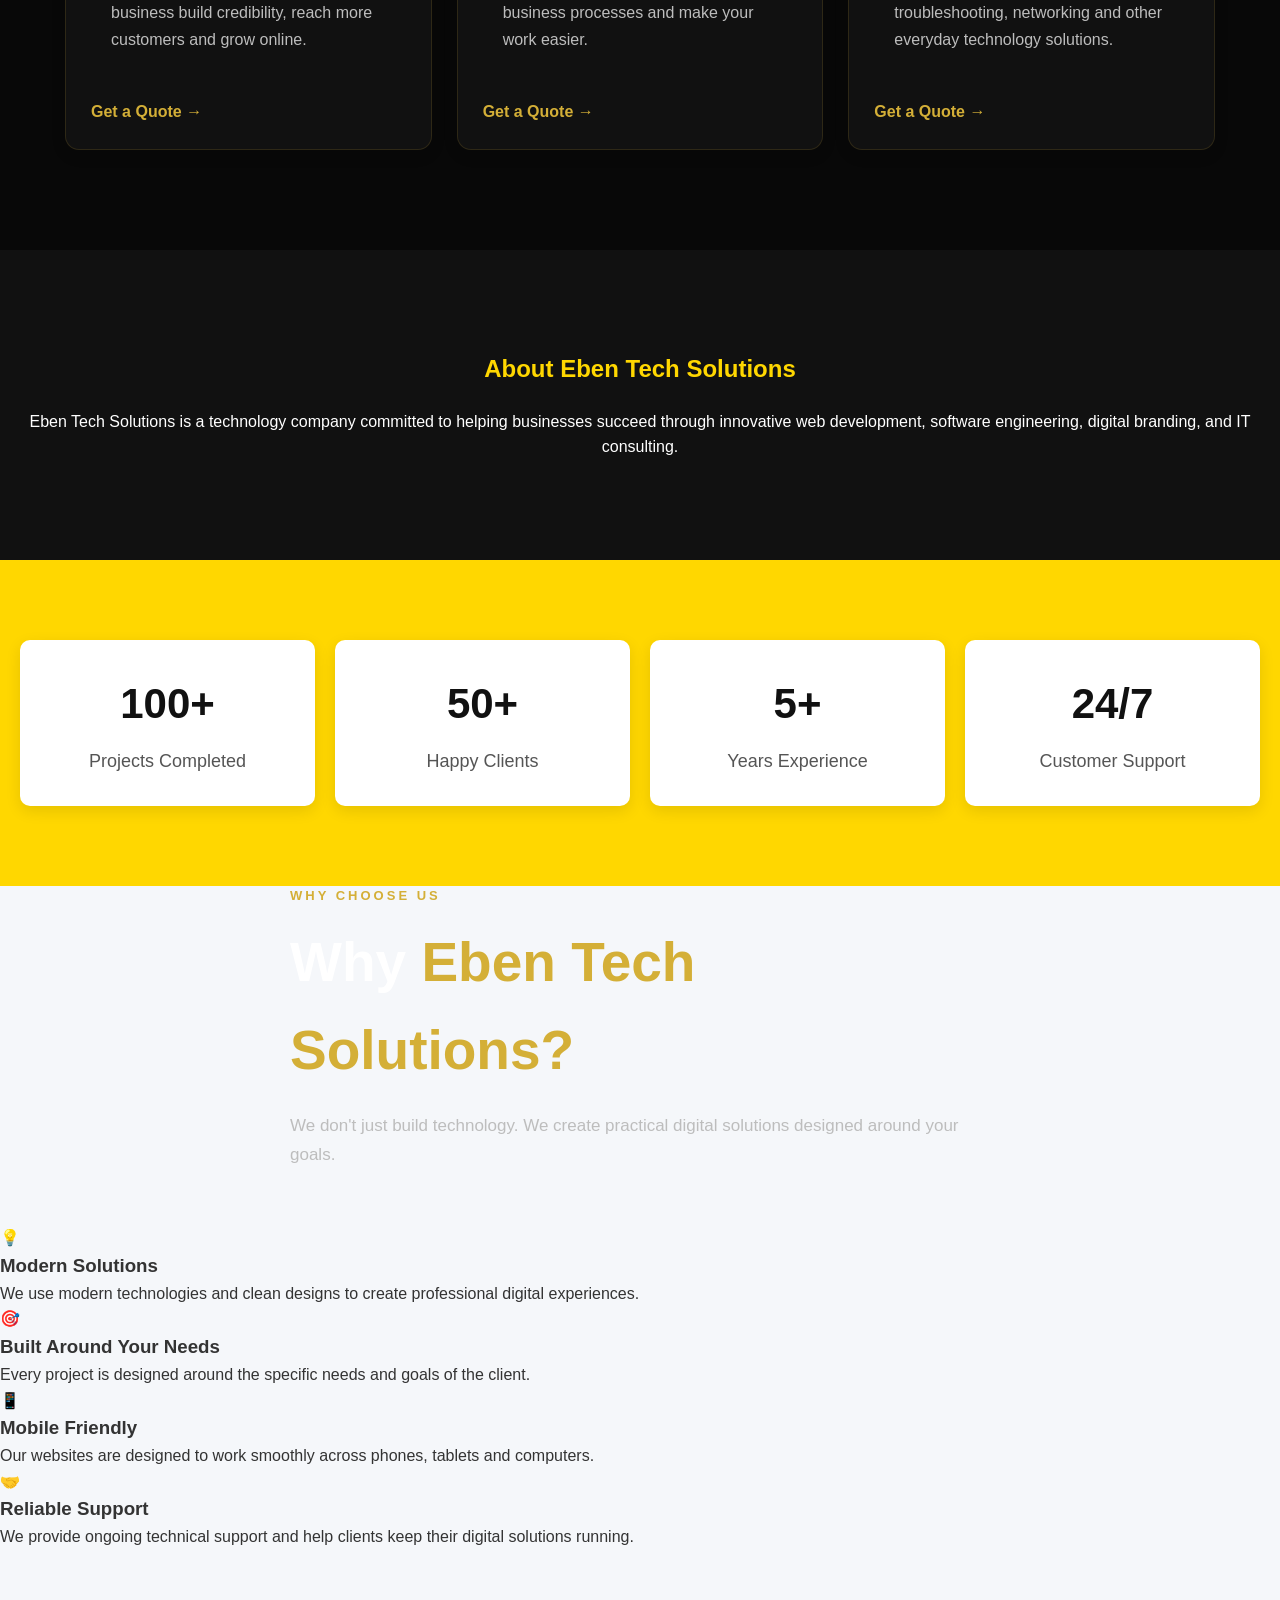
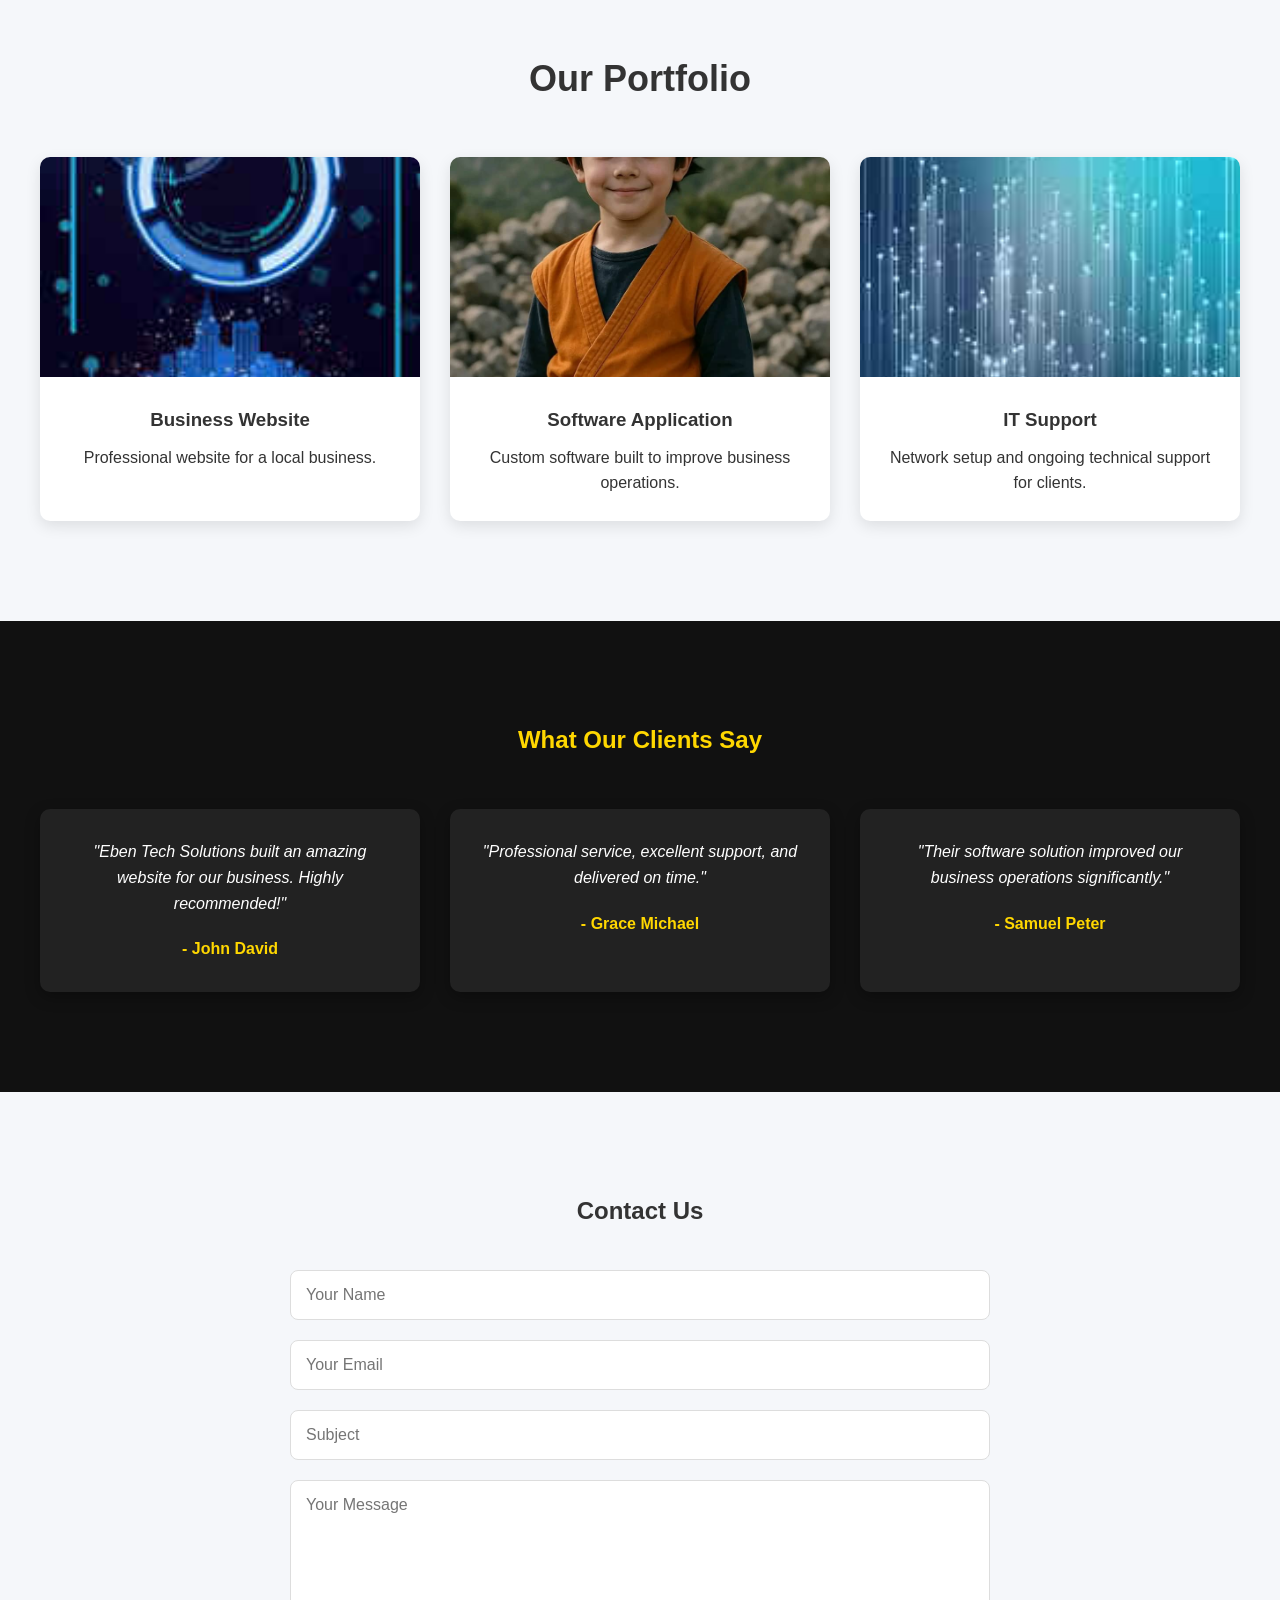
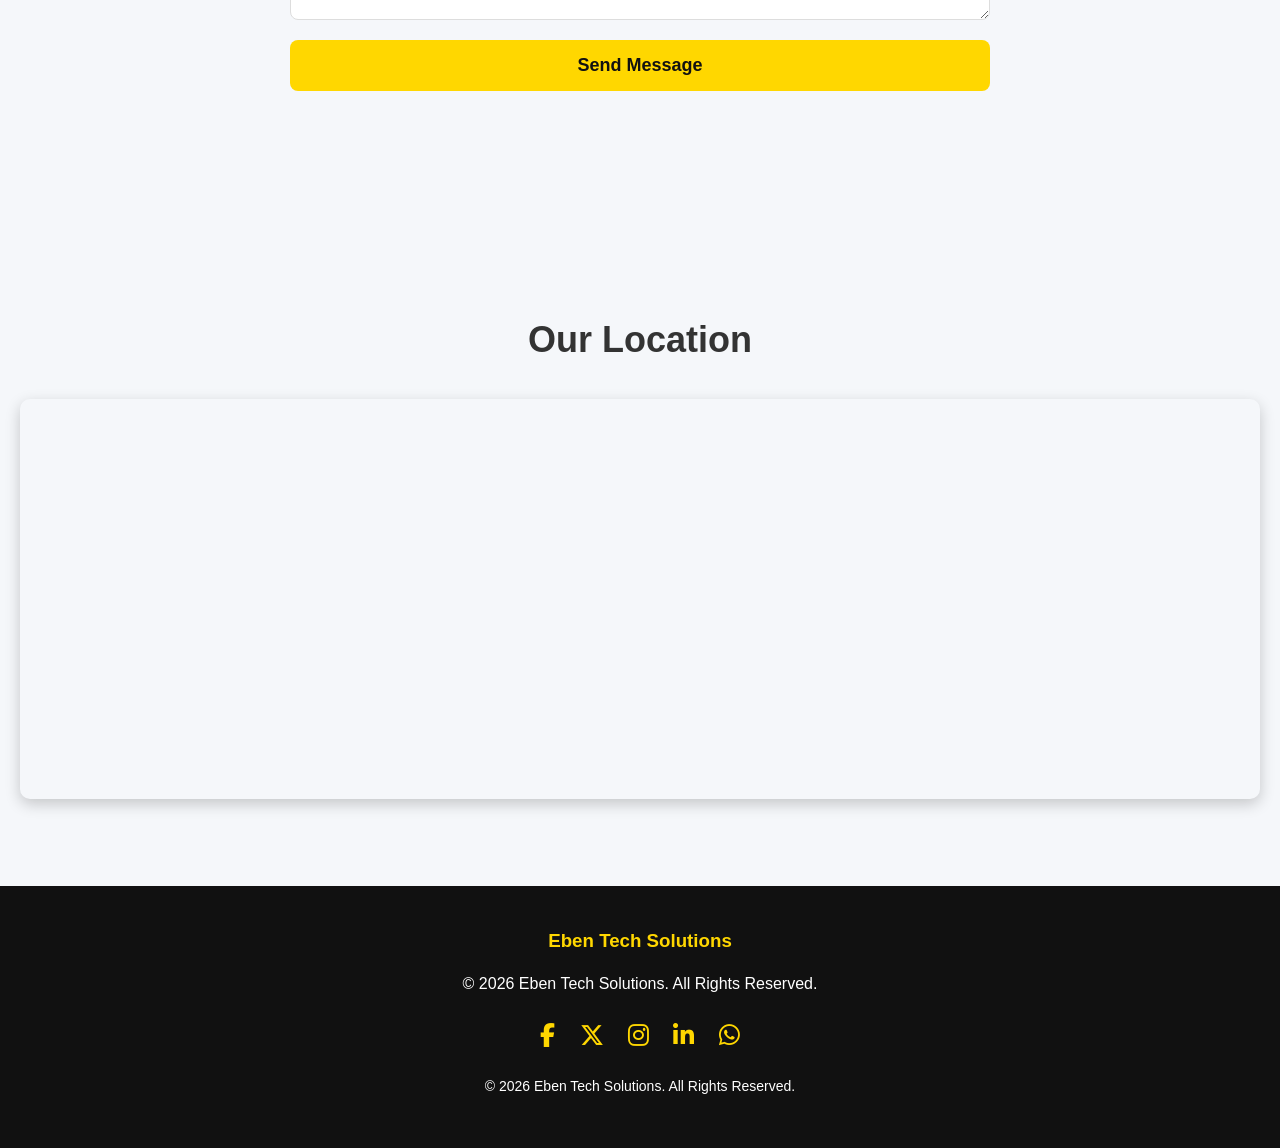
==== commit 3f6c8fe8: "Add 'Why Choose Us' section to index.html Added a new section 'Why Choose Us' with details on servic" ====
--- a/index.html
+++ b/index.html
@@ -222,6 +222,64 @@
     </div>
 
 </section>
+    <!-- ================= WHY CHOOSE US ================= -->
+
+<section class="why-us" id="why-us">
+
+    <div class="section-heading">
+
+        <p class="section-tag">WHY CHOOSE US</p>
+
+        <h2>Why <span>Eben Tech Solutions?</span></h2>
+
+        <p>
+            We don't just build technology. We create practical
+            digital solutions designed around your goals.
+        </p>
+
+    </div>
+
+    <div class="why-container">
+
+        <div class="why-card">
+            <div class="why-icon">💡</div>
+            <h3>Modern Solutions</h3>
+            <p>
+                We use modern technologies and clean designs to
+                create professional digital experiences.
+            </p>
+        </div>
+
+        <div class="why-card">
+            <div class="why-icon">🎯</div>
+            <h3>Built Around Your Needs</h3>
+            <p>
+                Every project is designed around the specific
+                needs and goals of the client.
+            </p>
+        </div>
+
+        <div class="why-card">
+            <div class="why-icon">📱</div>
+            <h3>Mobile Friendly</h3>
+            <p>
+                Our websites are designed to work smoothly across
+                phones, tablets and computers.
+            </p>
+        </div>
+
+        <div class="why-card">
+            <div class="why-icon">🤝</div>
+            <h3>Reliable Support</h3>
+            <p>
+                We provide ongoing technical support and help
+                clients keep their digital solutions running.
+            </p>
+        </div>
+
+    </div>
+
+</section>
     <!-- ================= PORTFOLIO ================= -->
 
 <section class="portfolio" id="portfolio">
--- a/style.css
+++ b/style.css
@@ -1073,3 +1073,124 @@
     }
 
    }
+/* ================= SERVICES SECTION ================= */
+
+.services {
+    padding: 100px 20px;
+    background: #080808;
+    text-align: center;
+}
+
+.section-heading {
+    max-width: 700px;
+    margin: 0 auto 55px;
+}
+
+.section-tag {
+    color: #d4af37;
+    font-size: 13px;
+    font-weight: 700;
+    letter-spacing: 3px;
+    margin-bottom: 12px;
+}
+
+.section-heading h2 {
+    margin: 0;
+    font-size: clamp(36px, 5vw, 55px);
+    color: #ffffff;
+}
+
+.section-heading h2 span {
+    color: #d4af37;
+}
+
+.section-heading > p:last-child {
+    color: #bdbdbd;
+    font-size: 17px;
+    line-height: 1.7;
+    margin-top: 18px;
+}
+
+.service-container {
+    max-width: 1150px;
+    margin: auto;
+    display: grid;
+    grid-template-columns: repeat(3, 1fr);
+    gap: 25px;
+}
+
+.service-card {
+    overflow: hidden;
+    text-align: left;
+    background: #111111;
+    border: 1px solid rgba(212, 175, 55, 0.15);
+    border-radius: 14px;
+    transition: transform 0.3s ease, border-color 0.3s ease,
+                box-shadow 0.3s ease;
+}
+
+.service-card:hover {
+    transform: translateY(-8px);
+    border-color: rgba(212, 175, 55, 0.6);
+    box-shadow: 0 18px 40px rgba(0, 0, 0, 0.35);
+}
+
+.service-card img {
+    width: 100%;
+    height: 220px;
+    display: block;
+    object-fit: cover;
+}
+
+.service-content {
+    padding: 25px;
+}
+
+.service-content h3 {
+    margin: 0 0 12px;
+    color: #ffffff;
+    font-size: 22px;
+}
+
+.service-content p {
+    margin: 0 0 20px;
+    color: #bdbdbd;
+    line-height: 1.7;
+}
+
+.service-link {
+    color: #d4af37;
+    text-decoration: none;
+    font-weight: 700;
+    transition: color 0.3s ease;
+}
+
+.service-link:hover {
+    color: #ffffff;
+}
+
+/* ================= SERVICES MOBILE ================= */
+
+@media (max-width: 850px) {
+
+    .service-container {
+        grid-template-columns: 1fr 1fr;
+    }
+
+}
+
+@media (max-width: 600px) {
+
+    .services {
+        padding: 75px 18px;
+    }
+
+    .service-container {
+        grid-template-columns: 1fr;
+    }
+
+    .service-card img {
+        height: 210px;
+    }
+
+   }
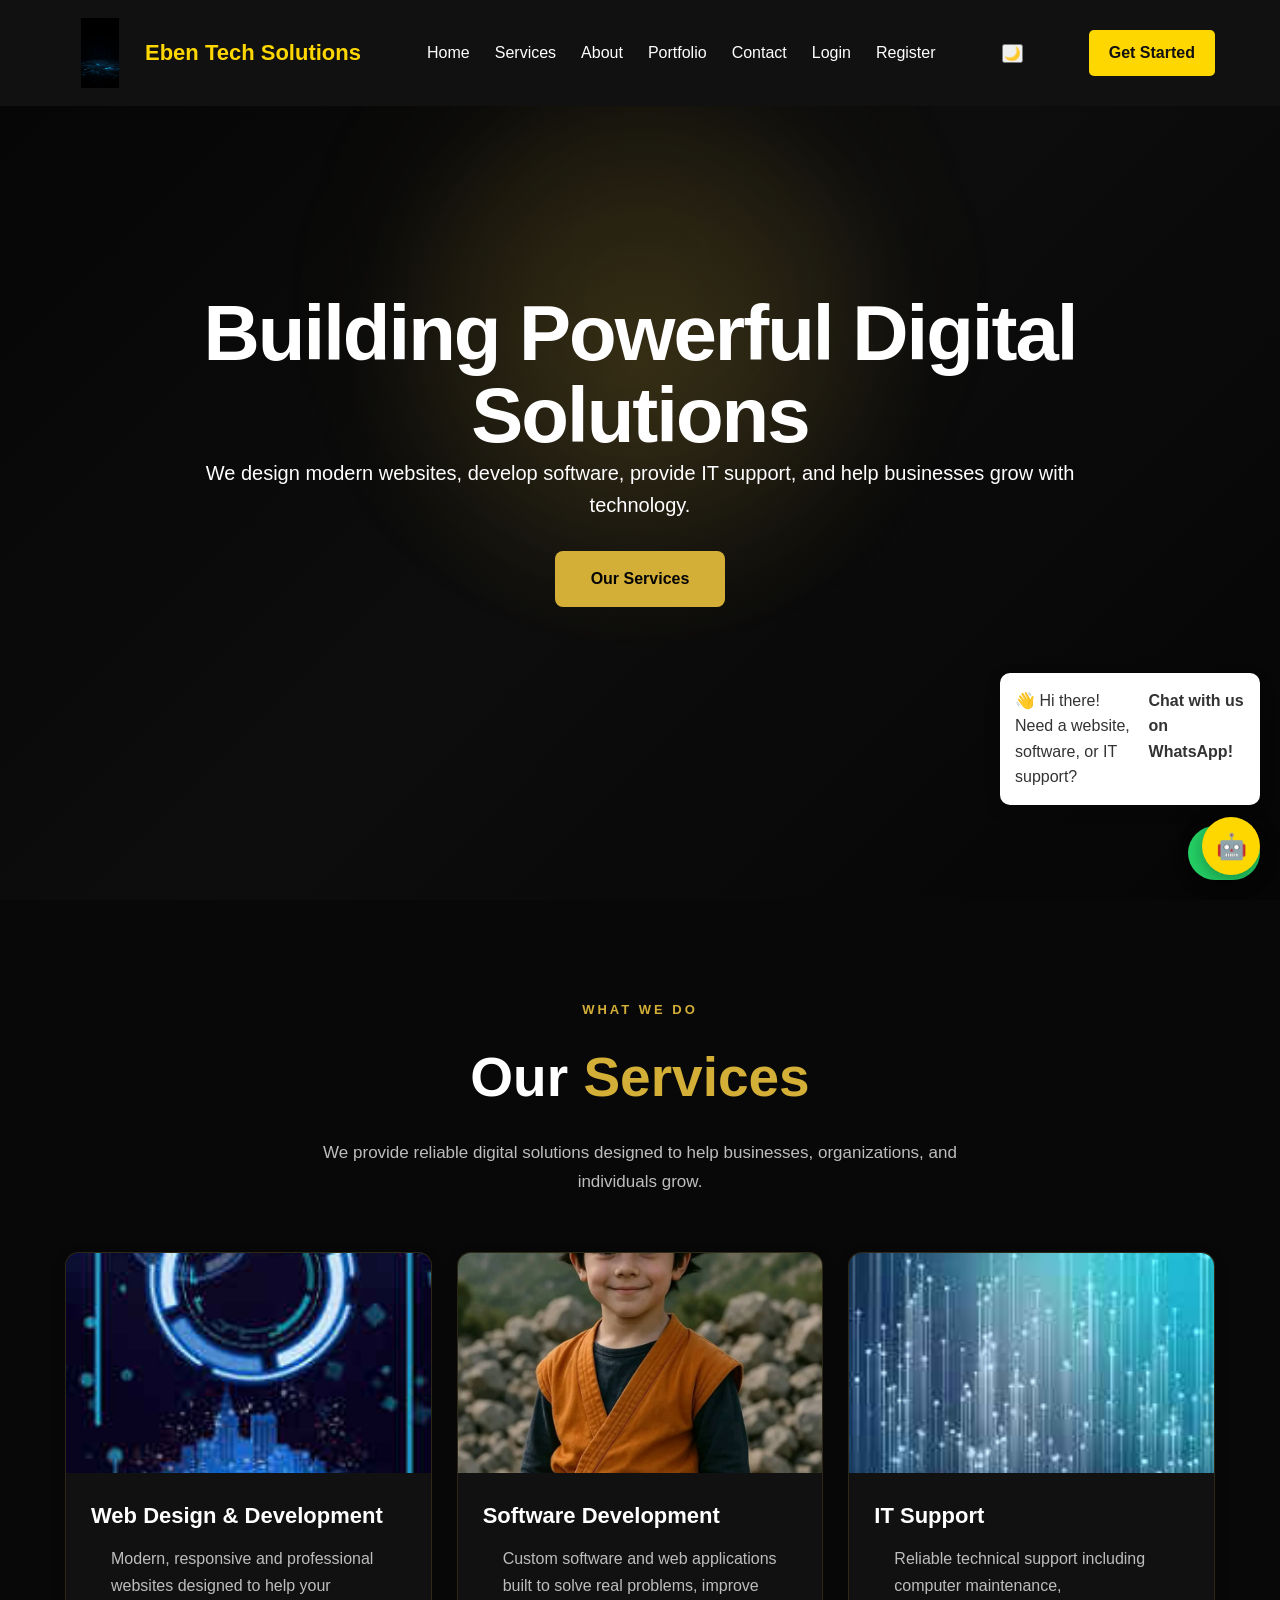
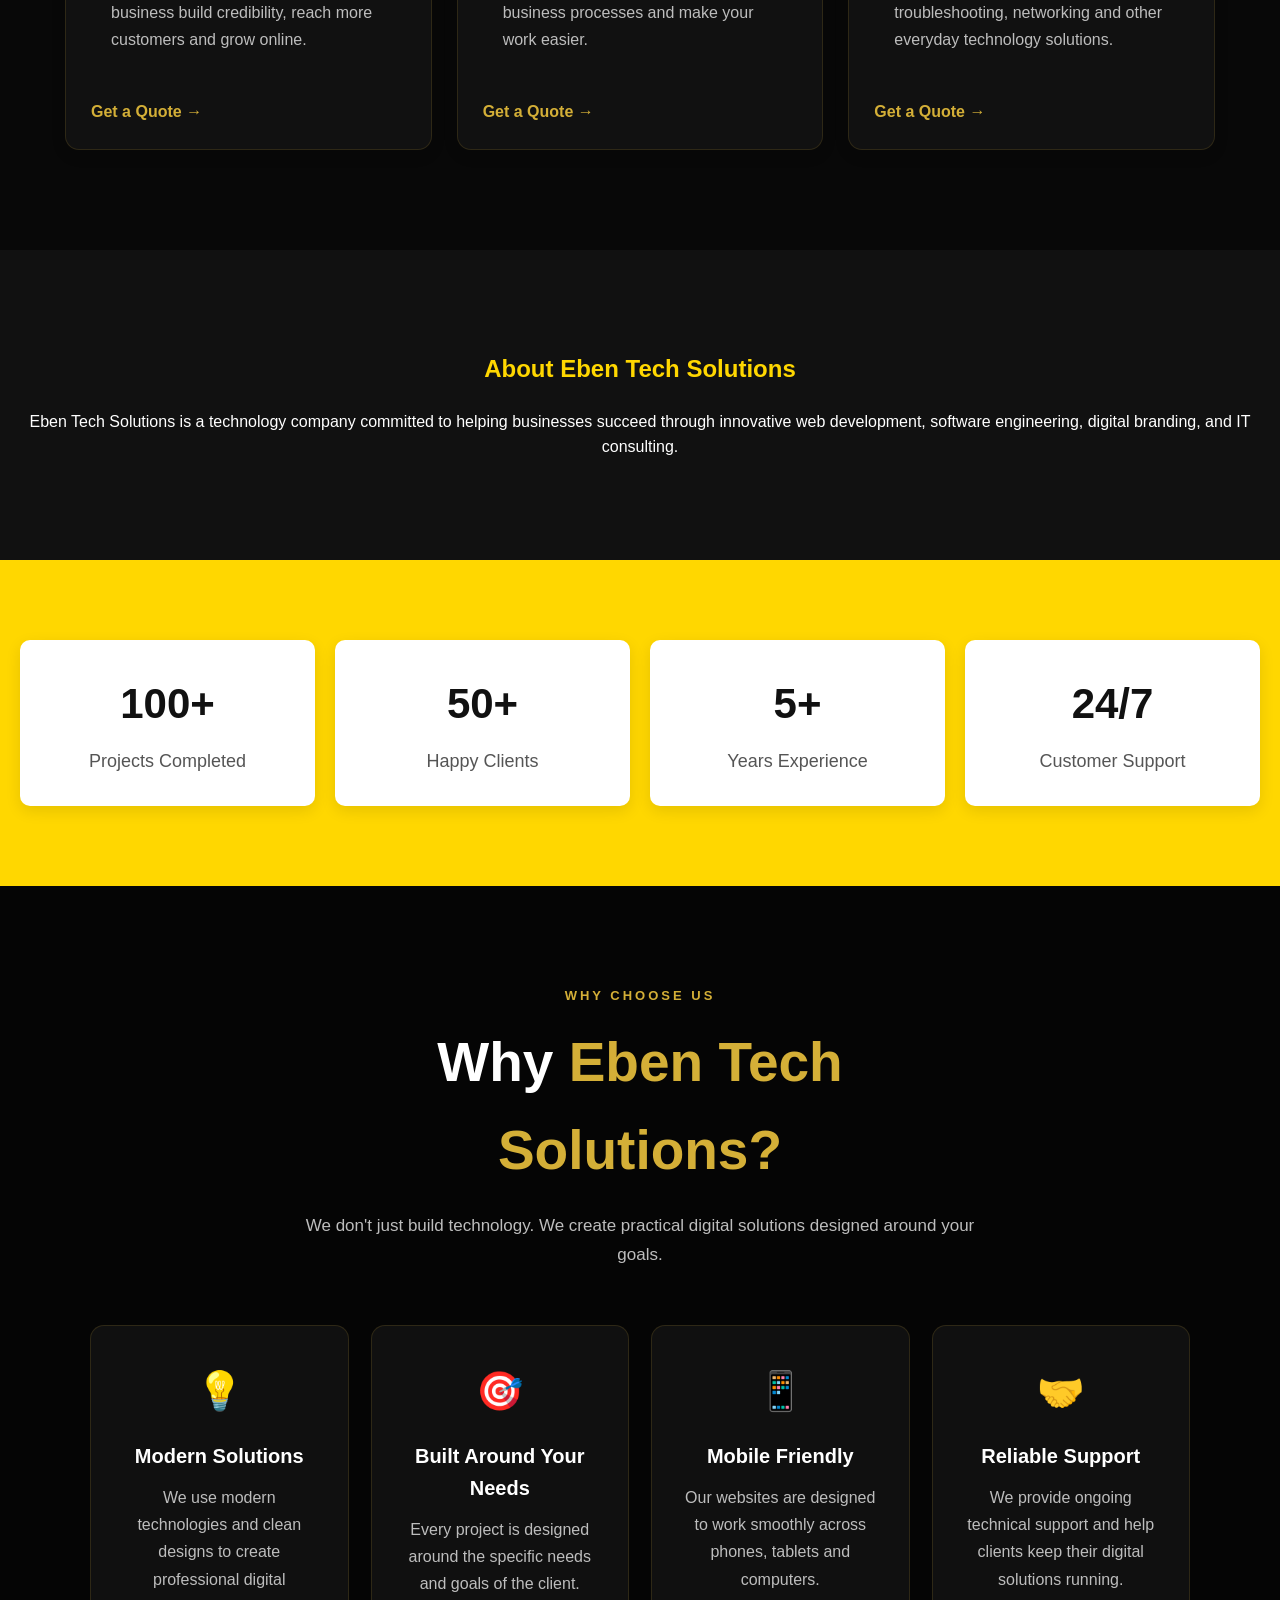
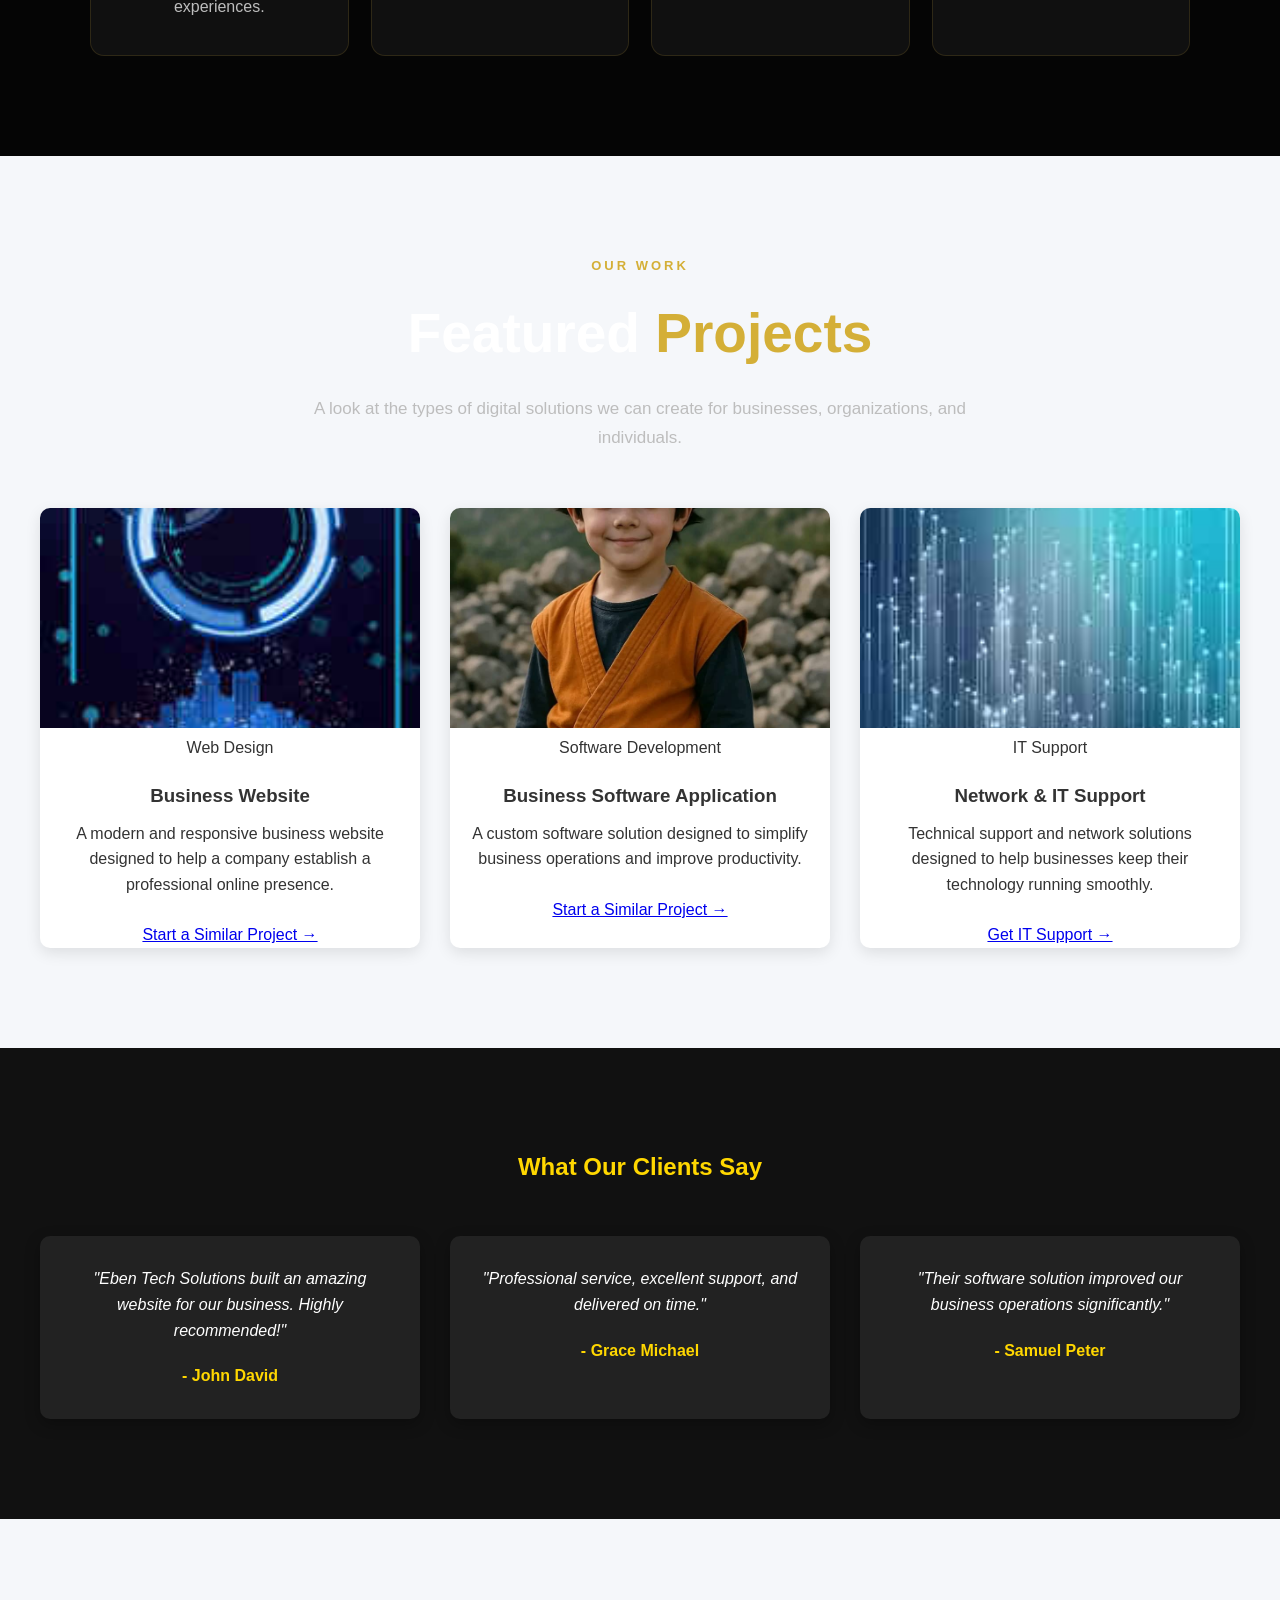
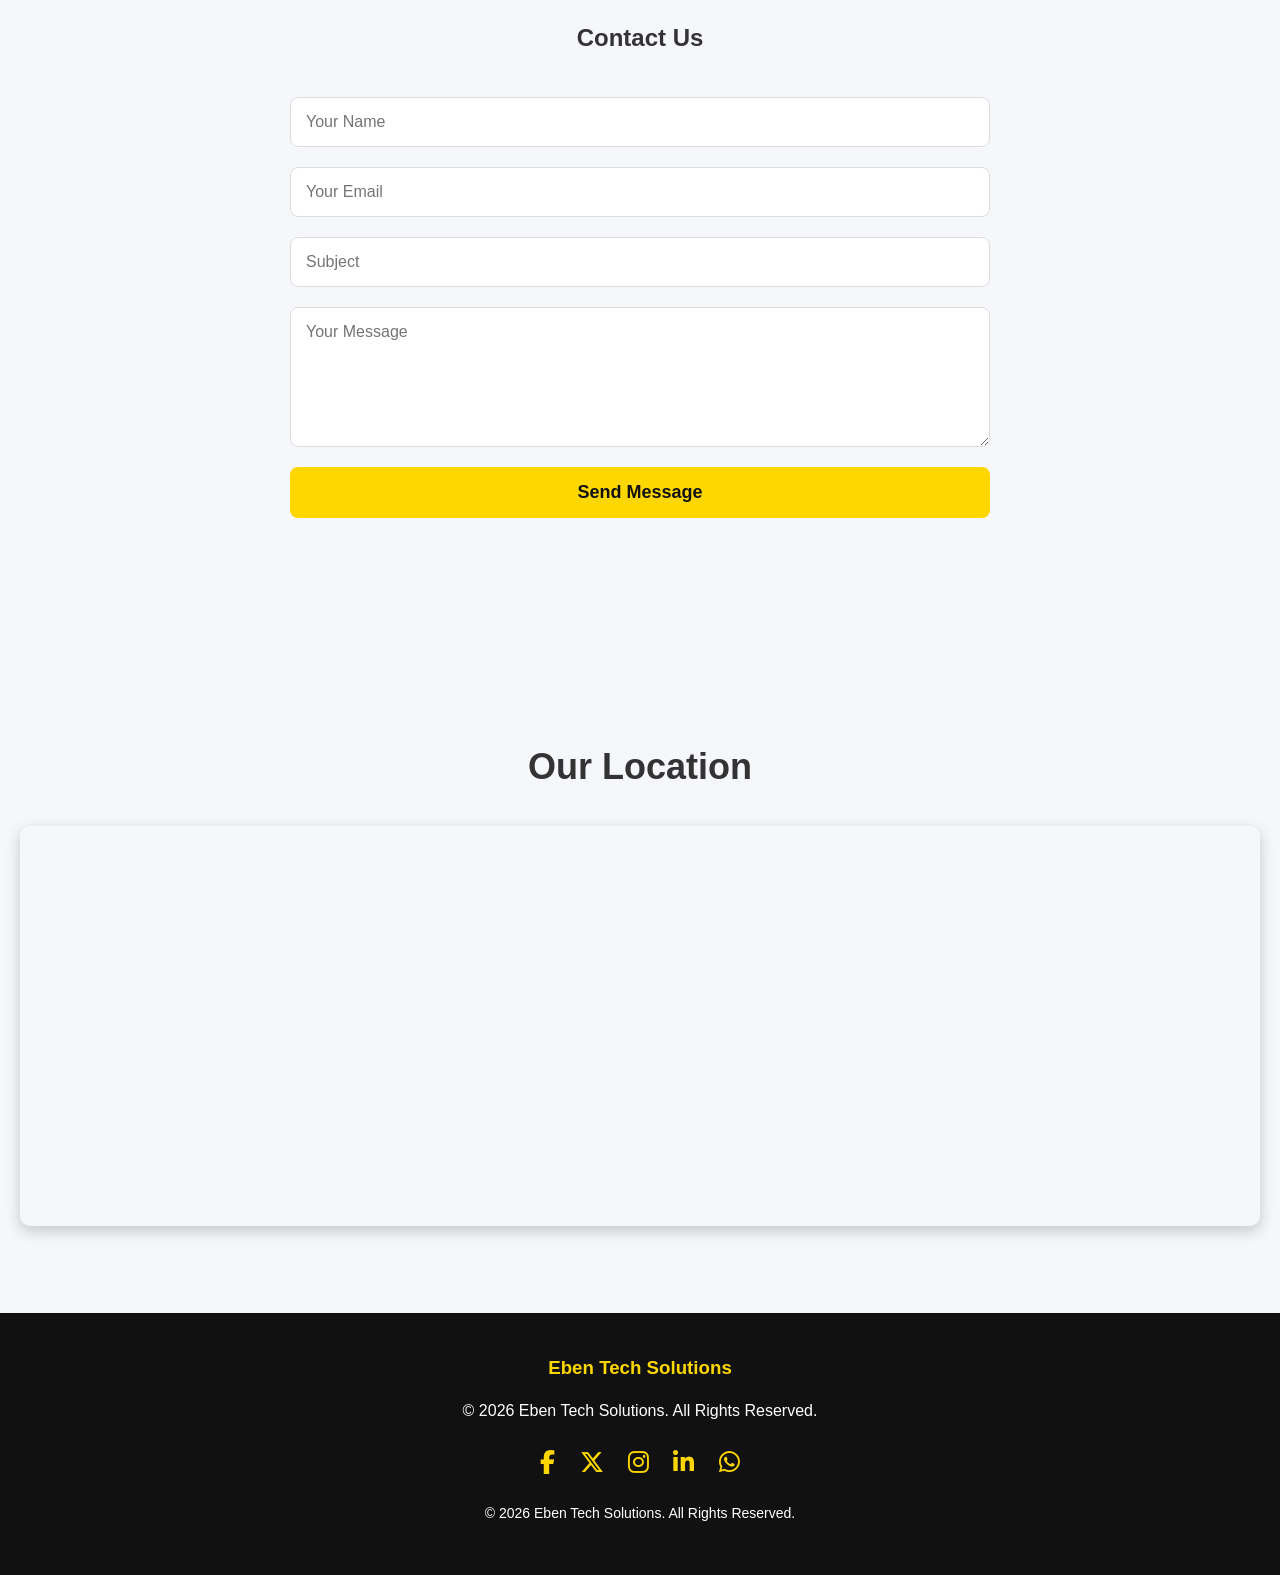
==== commit 0dcd1800: "Revise portfolio section with detailed project info Updated portfolio section with new project descr" ====
--- a/index.html
+++ b/index.html
@@ -284,26 +284,110 @@
 
 <section class="portfolio" id="portfolio">
 
-    <h2>Our Portfolio</h2>
+    <div class="section-heading">
+
+        <p class="section-tag">OUR WORK</p>
+
+        <h2>Featured <span>Projects</span></h2>
+
+        <p>
+            A look at the types of digital solutions we can create
+            for businesses, organizations, and individuals.
+        </p>
+
+    </div>
 
     <div class="portfolio-container">
 
+        <!-- PROJECT 1 -->
+
         <div class="portfolio-card">
-            <img src="web-design.jpg" alt="Project 1">
-            <h3>Business Website</h3>
-            <p>Professional website for a local business.</p>
-        </div>
+
+            <div class="portfolio-image">
+                <img src="web-design.jpg" alt="Business Website Project">
+            </div>
+
+            <div class="portfolio-content">
+
+                <span class="portfolio-category">
+                    Web Design
+                </span>
+
+                <h3>Business Website</h3>
+
+                <p>
+                    A modern and responsive business website designed
+                    to help a company establish a professional online
+                    presence.
+                </p>
+
+                <a href="#contact" class="portfolio-link">
+                    Start a Similar Project →
+                </a>
+
+            </div>
+
+        </div>
+
+
+        <!-- PROJECT 2 -->
 
         <div class="portfolio-card">
-            <img src="software.jpg" alt="Project 2">
-            <h3>Software Application</h3>
-            <p>Custom software built to improve business operations.</p>
-        </div>
+
+            <div class="portfolio-image">
+                <img src="software.jpg" alt="Software Application Project">
+            </div>
+
+            <div class="portfolio-content">
+
+                <span class="portfolio-category">
+                    Software Development
+                </span>
+
+                <h3>Business Software Application</h3>
+
+                <p>
+                    A custom software solution designed to simplify
+                    business operations and improve productivity.
+                </p>
+
+                <a href="#contact" class="portfolio-link">
+                    Start a Similar Project →
+                </a>
+
+            </div>
+
+        </div>
+
+
+        <!-- PROJECT 3 -->
 
         <div class="portfolio-card">
-            <img src="it-support.jpg" alt="Project 3">
-            <h3>IT Support</h3>
-            <p>Network setup and ongoing technical support for clients.</p>
+
+            <div class="portfolio-image">
+                <img src="it-support.jpg" alt="IT Support Project">
+            </div>
+
+            <div class="portfolio-content">
+
+                <span class="portfolio-category">
+                    IT Support
+                </span>
+
+                <h3>Network & IT Support</h3>
+
+                <p>
+                    Technical support and network solutions designed
+                    to help businesses keep their technology running
+                    smoothly.
+                </p>
+
+                <a href="#contact" class="portfolio-link">
+                    Get IT Support →
+                </a>
+
+            </div>
+
         </div>
 
     </div>
--- a/style.css
+++ b/style.css
@@ -1194,3 +1194,70 @@
     }
 
    }
+/* ================= WHY CHOOSE US ================= */
+
+.why-us {
+    padding: 100px 20px;
+    background: #050505;
+    text-align: center;
+}
+
+.why-container {
+    max-width: 1100px;
+    margin: 0 auto;
+    display: grid;
+    grid-template-columns: repeat(4, 1fr);
+    gap: 22px;
+}
+
+.why-card {
+    padding: 35px 25px;
+    background: #101010;
+    border: 1px solid rgba(212, 175, 55, 0.15);
+    border-radius: 14px;
+    transition: 0.3s ease;
+}
+
+.why-card:hover {
+    transform: translateY(-7px);
+    border-color: rgba(212, 175, 55, 0.6);
+}
+
+.why-icon {
+    font-size: 38px;
+    margin-bottom: 18px;
+}
+
+.why-card h3 {
+    color: #ffffff;
+    font-size: 20px;
+    margin-bottom: 12px;
+}
+
+.why-card p {
+    color: #bdbdbd;
+    line-height: 1.7;
+    margin: 0;
+}
+
+/* ================= WHY US MOBILE ================= */
+
+@media (max-width: 850px) {
+
+    .why-container {
+        grid-template-columns: 1fr 1fr;
+    }
+
+}
+
+@media (max-width: 600px) {
+
+    .why-us {
+        padding: 75px 18px;
+    }
+
+    .why-container {
+        grid-template-columns: 1fr;
+    }
+
+}
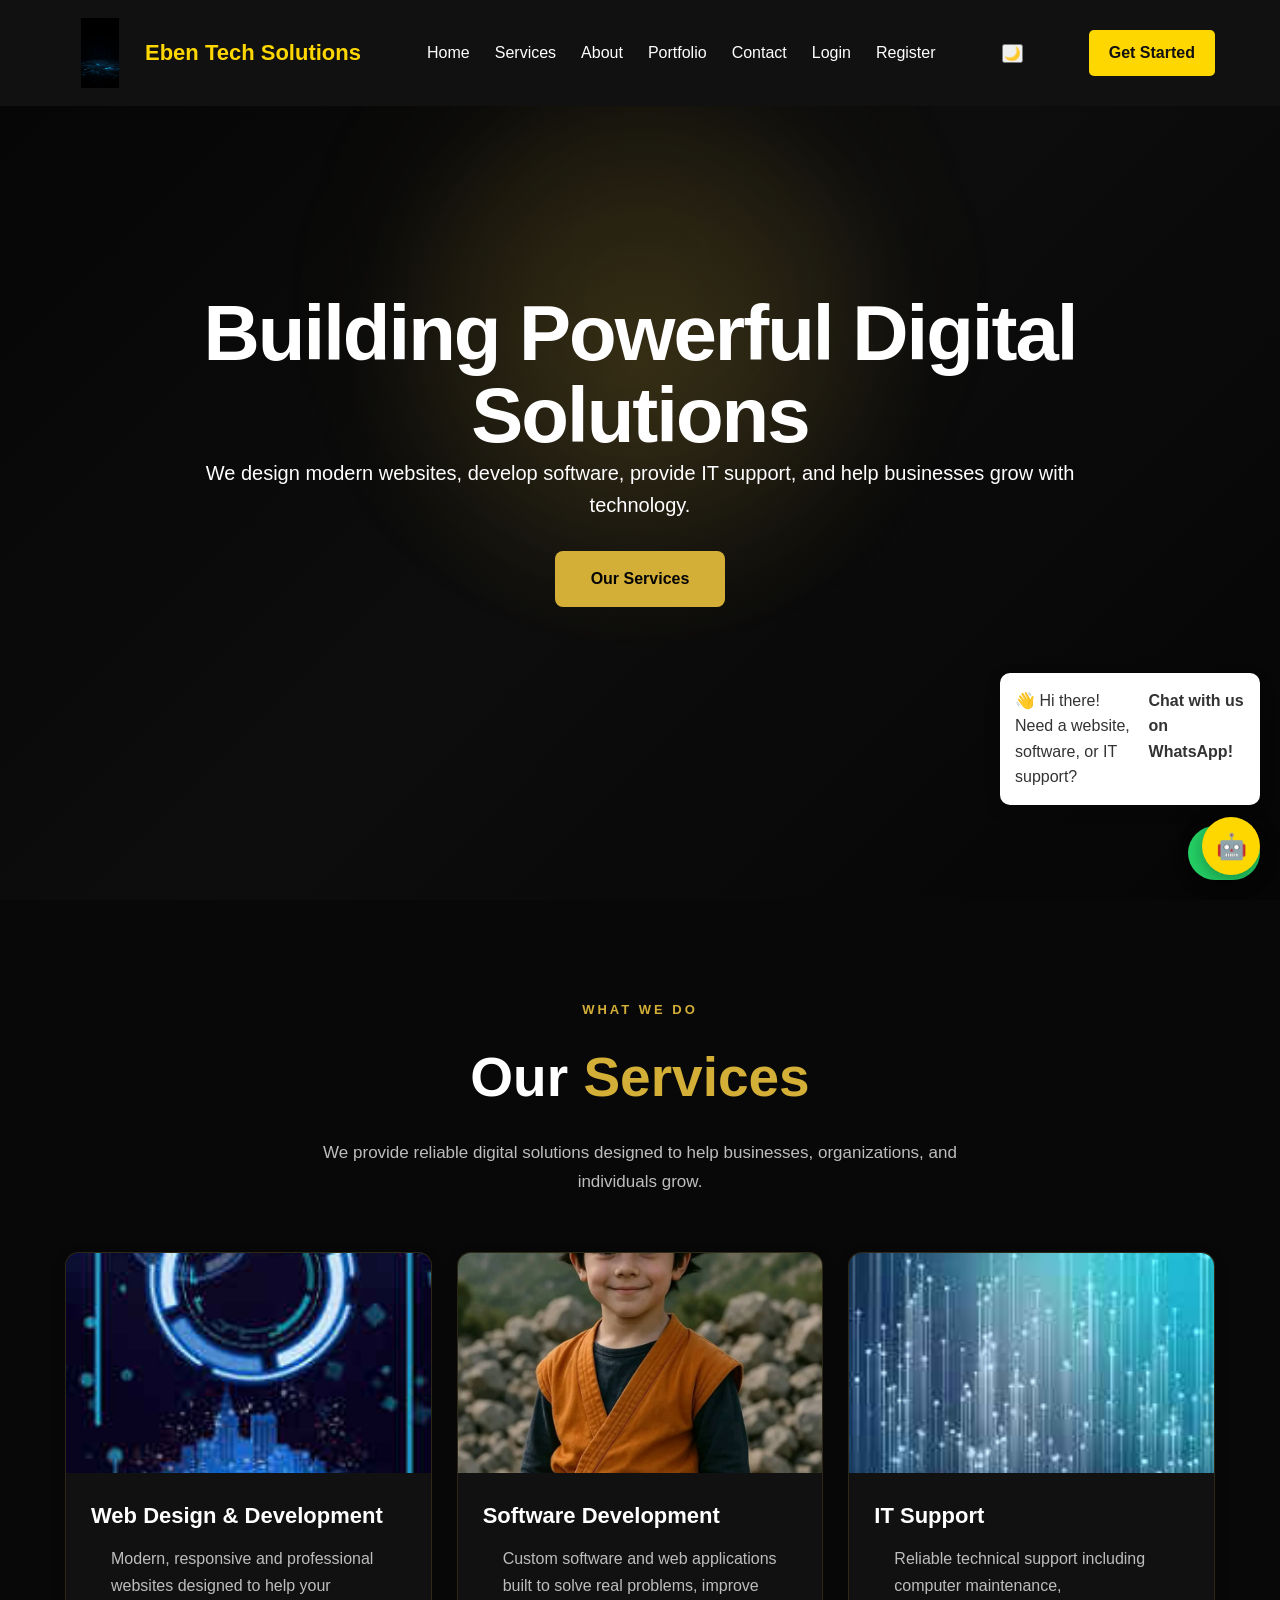
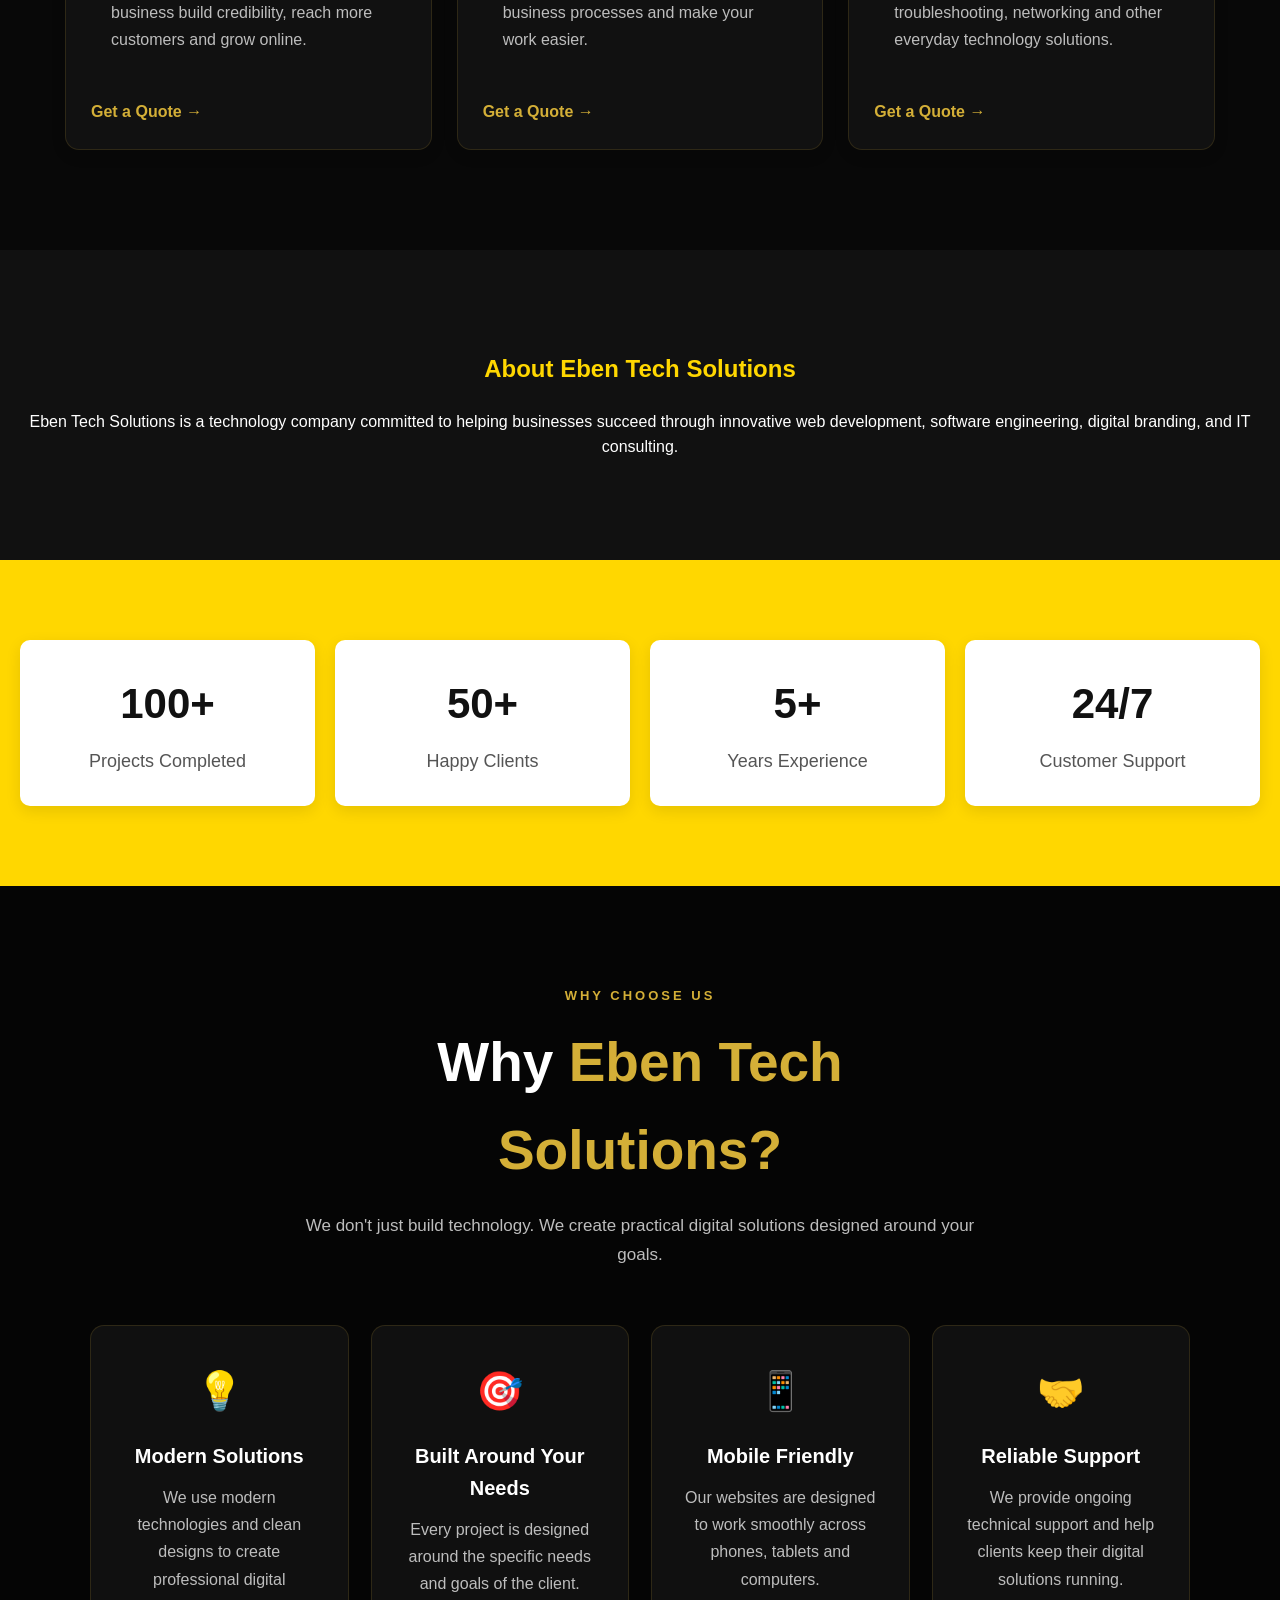
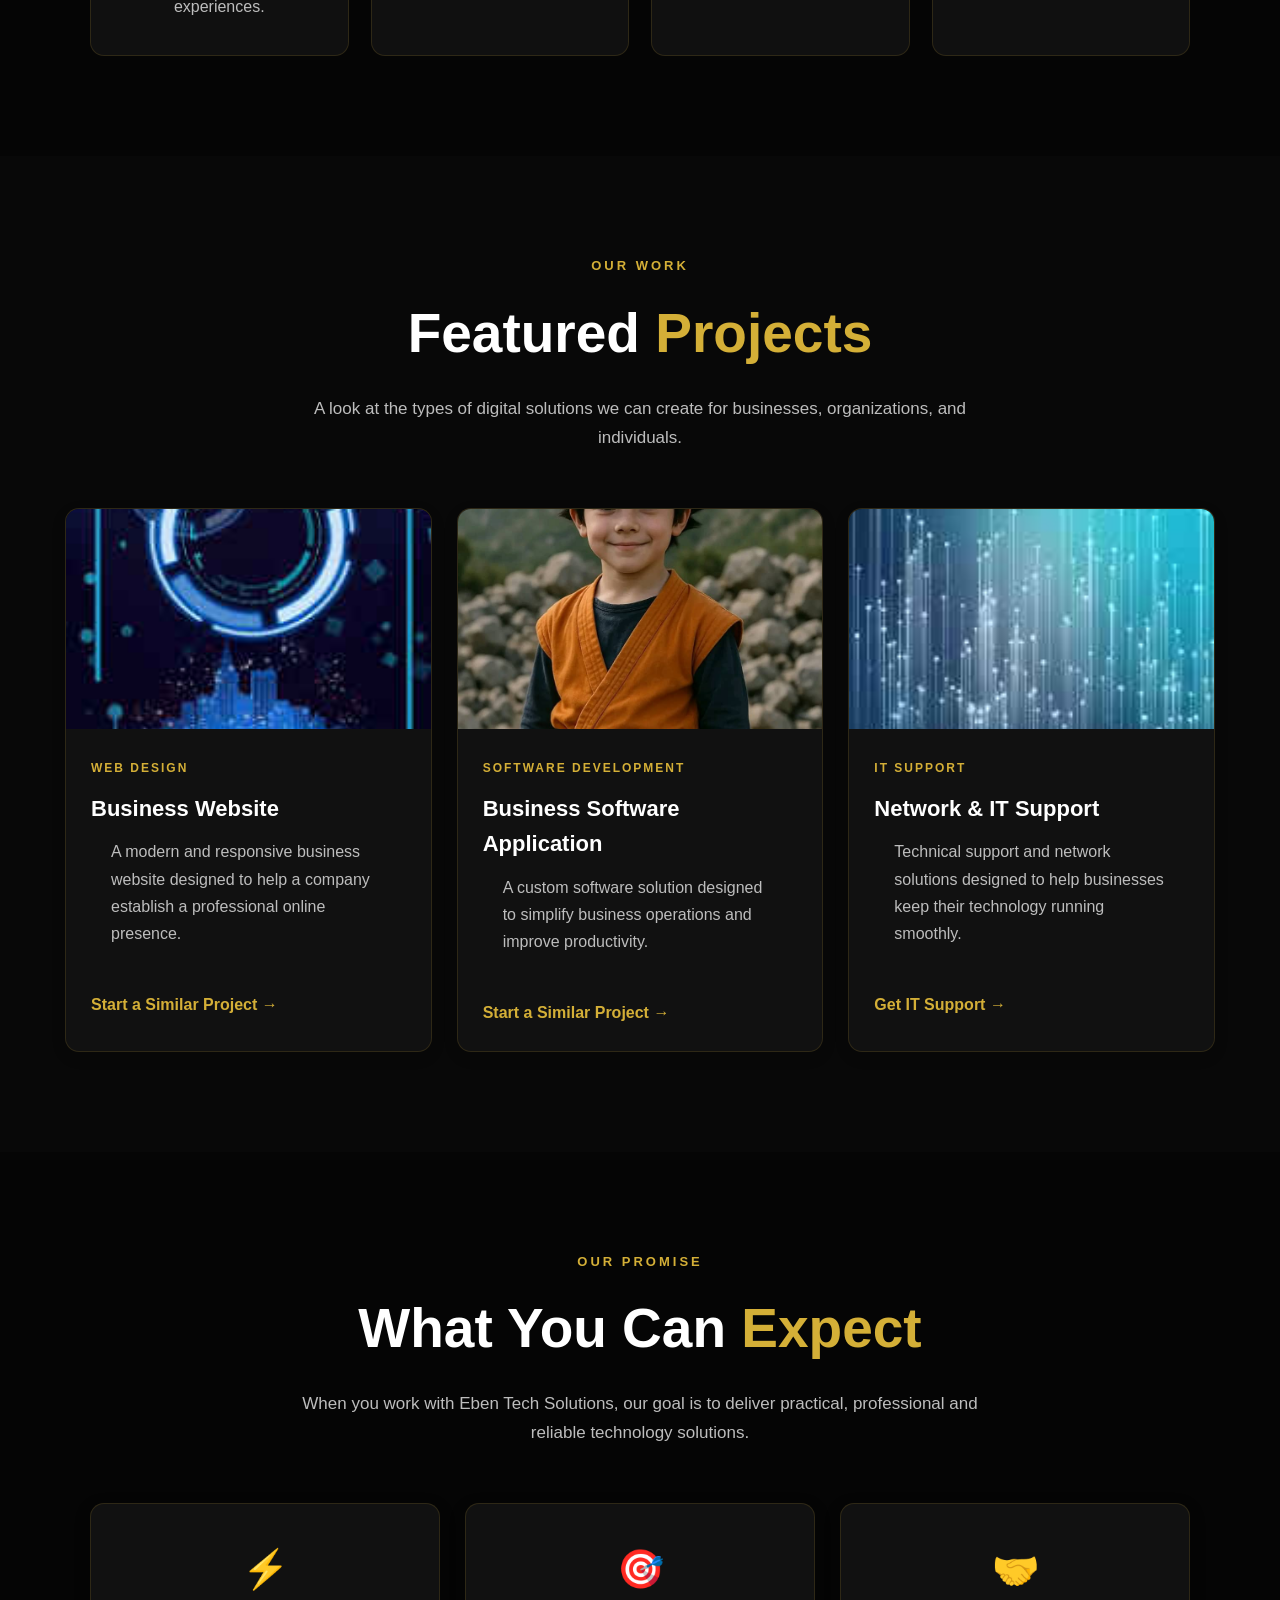
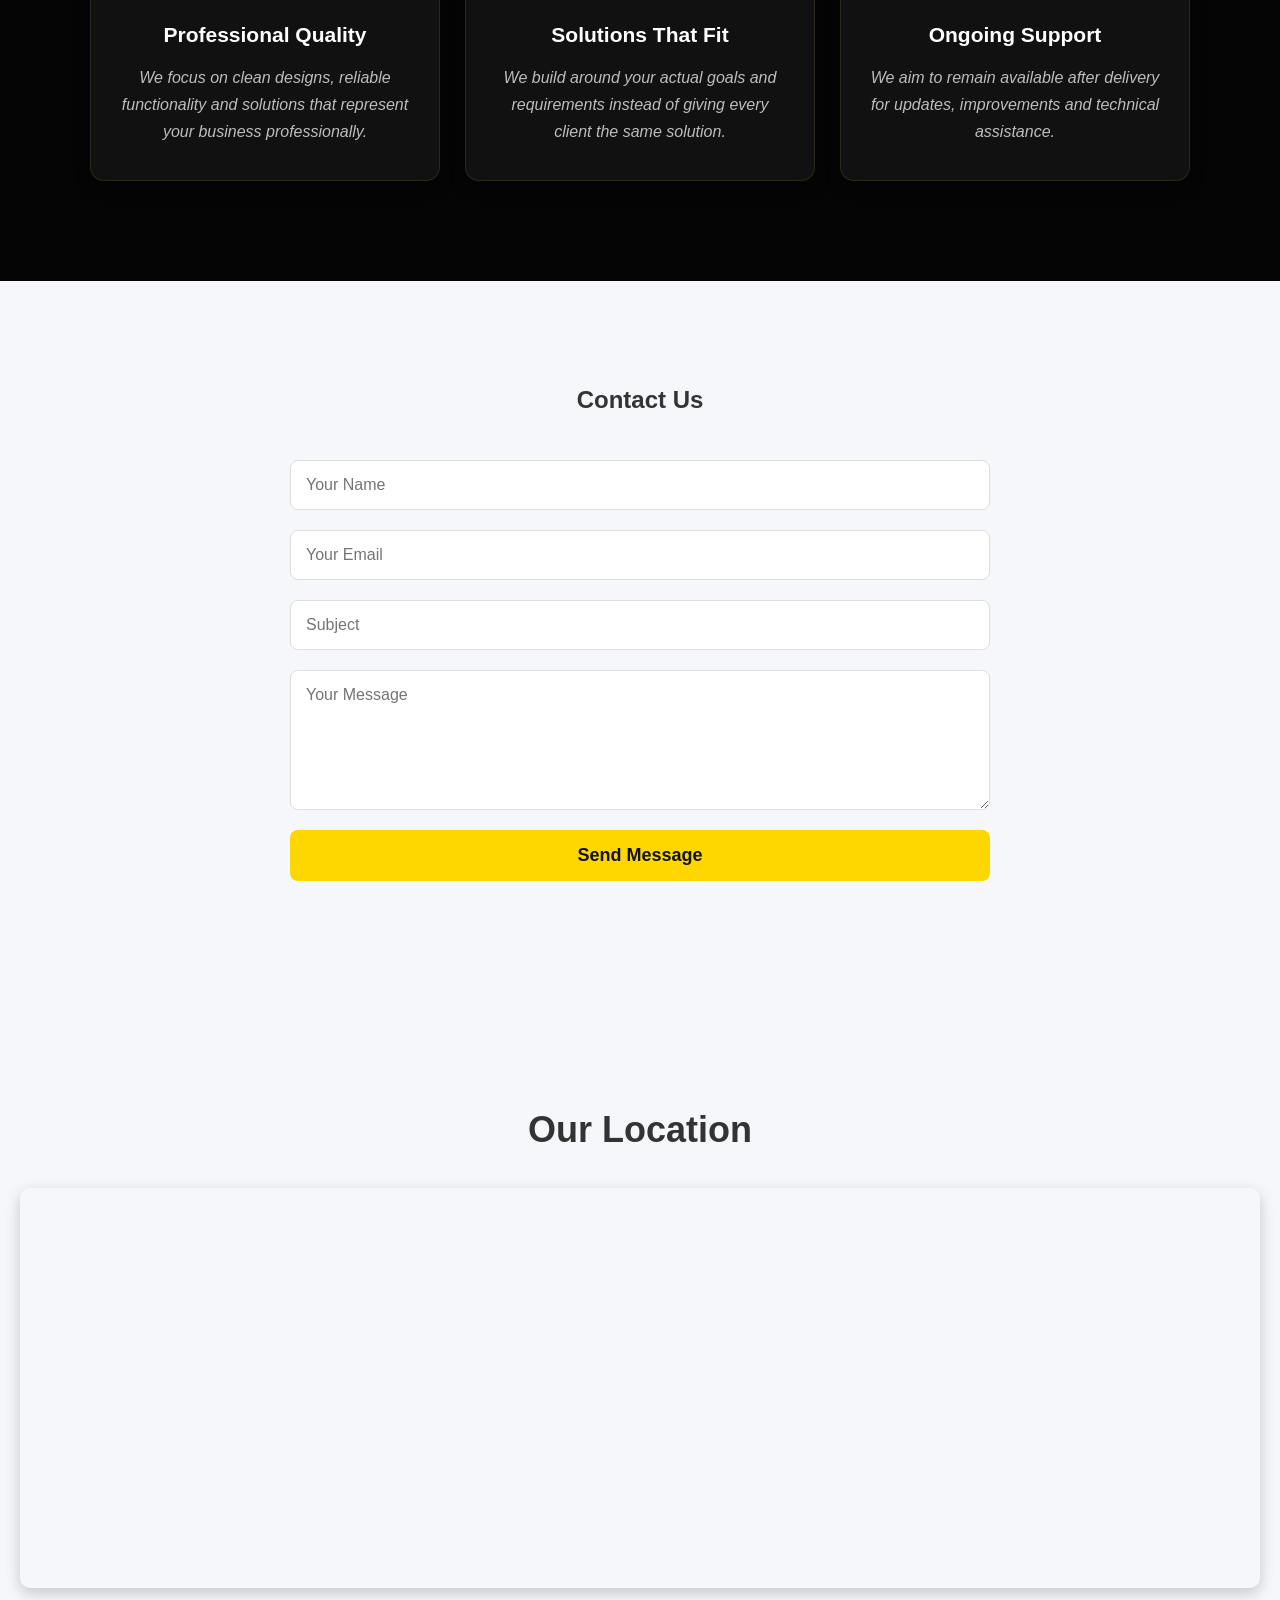
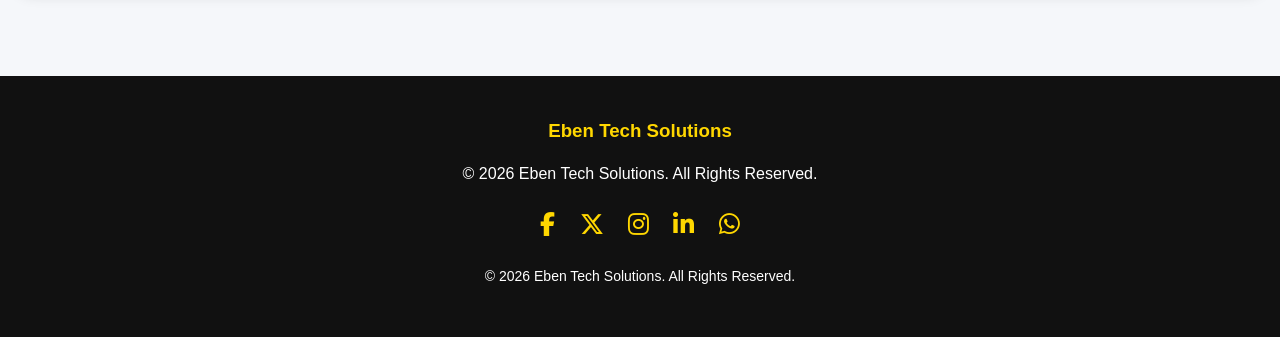
==== commit 5e051bfe: "Revise testimonials section to 'What We Deliver' Updated testimonials section to reflect new content" ====
--- a/index.html
+++ b/index.html
@@ -393,33 +393,67 @@
     </div>
 
 </section>
-    <!-- ================= TESTIMONIALS ================= -->
+    <!-- ================= WHAT WE DELIVER ================= -->
 
 <section class="testimonials" id="testimonials">
 
-    <h2>What Our Clients Say</h2>
+    <div class="section-heading">
+
+        <p class="section-tag">OUR PROMISE</p>
+
+        <h2>What You Can <span>Expect</span></h2>
+
+        <p>
+            When you work with Eben Tech Solutions, our goal is to
+            deliver practical, professional and reliable technology solutions.
+        </p>
+
+    </div>
 
     <div class="testimonial-container">
 
         <div class="testimonial-card">
-            <p>"Eben Tech Solutions built an amazing website for our business. Highly recommended!"</p>
-            <h4>- John David</h4>
+
+            <div class="testimonial-icon">⚡</div>
+
+            <h3>Professional Quality</h3>
+
+            <p>
+                We focus on clean designs, reliable functionality
+                and solutions that represent your business professionally.
+            </p>
+
         </div>
 
         <div class="testimonial-card">
-            <p>"Professional service, excellent support, and delivered on time."</p>
-            <h4>- Grace Michael</h4>
+
+            <div class="testimonial-icon">🎯</div>
+
+            <h3>Solutions That Fit</h3>
+
+            <p>
+                We build around your actual goals and requirements
+                instead of giving every client the same solution.
+            </p>
+
         </div>
 
         <div class="testimonial-card">
-            <p>"Their software solution improved our business operations significantly."</p>
-            <h4>- Samuel Peter</h4>
-        </div>
-
-    </div>
-
-</section>
-    
+
+            <div class="testimonial-icon">🤝</div>
+
+            <h3>Ongoing Support</h3>
+
+            <p>
+                We aim to remain available after delivery for updates,
+                improvements and technical assistance.
+            </p>
+
+        </div>
+
+    </div>
+
+</section>
 
 <!-- ================= CONTACT ================= -->
 
--- a/style.css
+++ b/style.css
@@ -1261,3 +1261,172 @@
     }
 
 }
+/* ================= PORTFOLIO SECTION ================= */
+
+.portfolio {
+    padding: 100px 20px;
+    background: #080808;
+    text-align: center;
+}
+
+.portfolio-container {
+    max-width: 1150px;
+    margin: 0 auto;
+    display: grid;
+    grid-template-columns: repeat(3, 1fr);
+    gap: 25px;
+}
+
+.portfolio-card {
+    overflow: hidden;
+    text-align: left;
+    background: #111111;
+    border: 1px solid rgba(212, 175, 55, 0.15);
+    border-radius: 14px;
+    transition: 0.3s ease;
+}
+
+.portfolio-card:hover {
+    transform: translateY(-8px);
+    border-color: rgba(212, 175, 55, 0.6);
+    box-shadow: 0 18px 40px rgba(0, 0, 0, 0.35);
+}
+
+.portfolio-image {
+    width: 100%;
+    height: 220px;
+    overflow: hidden;
+}
+
+.portfolio-image img {
+    width: 100%;
+    height: 100%;
+    object-fit: cover;
+    display: block;
+    transition: transform 0.4s ease;
+}
+
+.portfolio-card:hover .portfolio-image img {
+    transform: scale(1.05);
+}
+
+.portfolio-content {
+    padding: 25px;
+}
+
+.portfolio-category {
+    color: #d4af37;
+    font-size: 12px;
+    font-weight: 700;
+    letter-spacing: 2px;
+    text-transform: uppercase;
+}
+
+.portfolio-content h3 {
+    color: #ffffff;
+    font-size: 22px;
+    margin: 12px 0;
+}
+
+.portfolio-content p {
+    color: #bdbdbd;
+    line-height: 1.7;
+    margin-bottom: 20px;
+}
+
+.portfolio-link {
+    color: #d4af37;
+    text-decoration: none;
+    font-weight: 700;
+}
+
+.portfolio-link:hover {
+    color: #ffffff;
+}
+
+/* ================= PORTFOLIO MOBILE ================= */
+
+@media (max-width: 850px) {
+
+    .portfolio-container {
+        grid-template-columns: 1fr 1fr;
+    }
+
+}
+
+@media (max-width: 600px) {
+
+    .portfolio {
+        padding: 75px 18px;
+    }
+
+    .portfolio-container {
+        grid-template-columns: 1fr;
+    }
+
+   }
+/* ================= WHAT WE DELIVER ================= */
+
+.testimonials {
+    padding: 100px 20px;
+    background: #050505;
+    text-align: center;
+}
+
+.testimonial-container {
+    max-width: 1100px;
+    margin: 0 auto;
+    display: grid;
+    grid-template-columns: repeat(3, 1fr);
+    gap: 25px;
+}
+
+.testimonial-card {
+    padding: 35px 28px;
+    background: #111111;
+    border: 1px solid rgba(212, 175, 55, 0.15);
+    border-radius: 14px;
+    transition: 0.3s ease;
+}
+
+.testimonial-card:hover {
+    transform: translateY(-7px);
+    border-color: rgba(212, 175, 55, 0.6);
+}
+
+.testimonial-icon {
+    font-size: 38px;
+    margin-bottom: 18px;
+}
+
+.testimonial-card h3 {
+    color: #ffffff;
+    font-size: 21px;
+    margin-bottom: 12px;
+}
+
+.testimonial-card p {
+    color: #bdbdbd;
+    line-height: 1.7;
+    margin: 0;
+}
+
+@media (max-width: 850px) {
+
+    .testimonial-container {
+        grid-template-columns: 1fr 1fr;
+    }
+
+}
+
+@media (max-width: 600px) {
+
+    .testimonials {
+        padding: 75px 18px;
+    }
+
+    .testimonial-container {
+        grid-template-columns: 1fr;
+    }
+
+       }
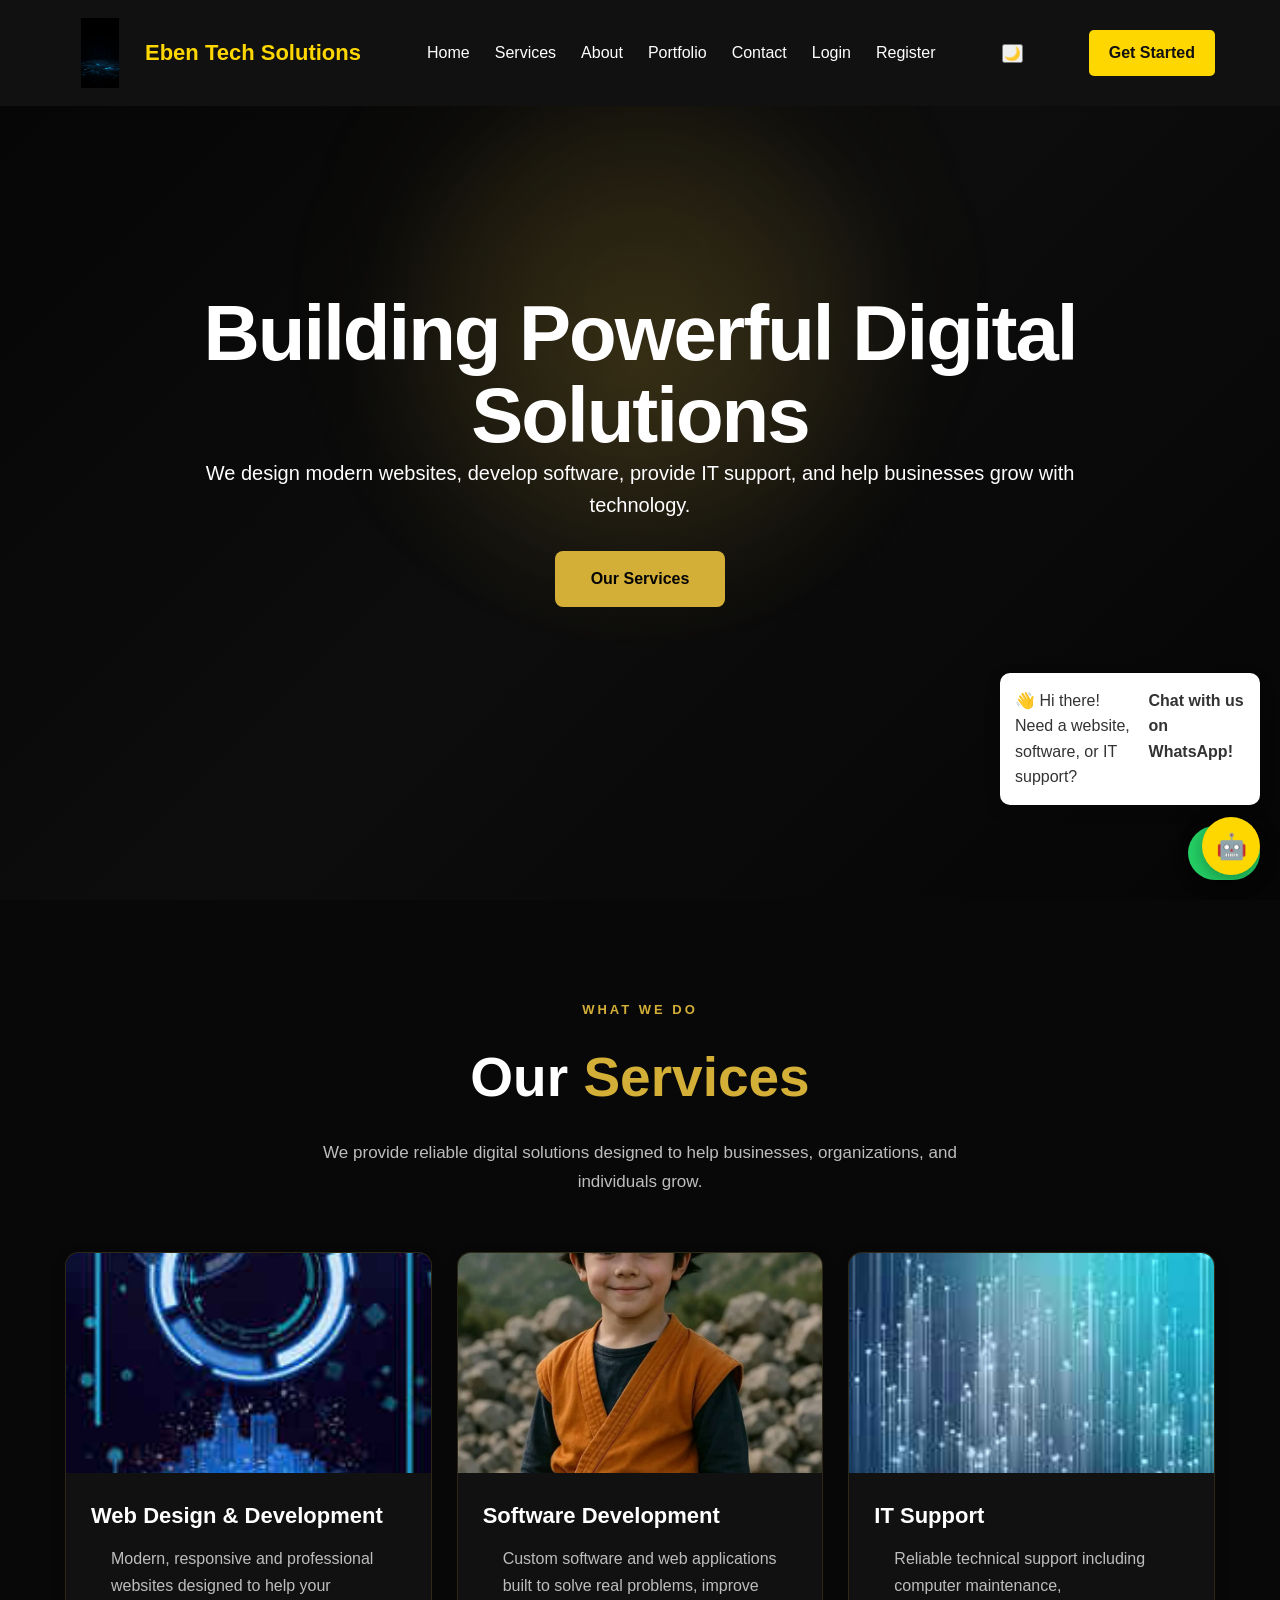
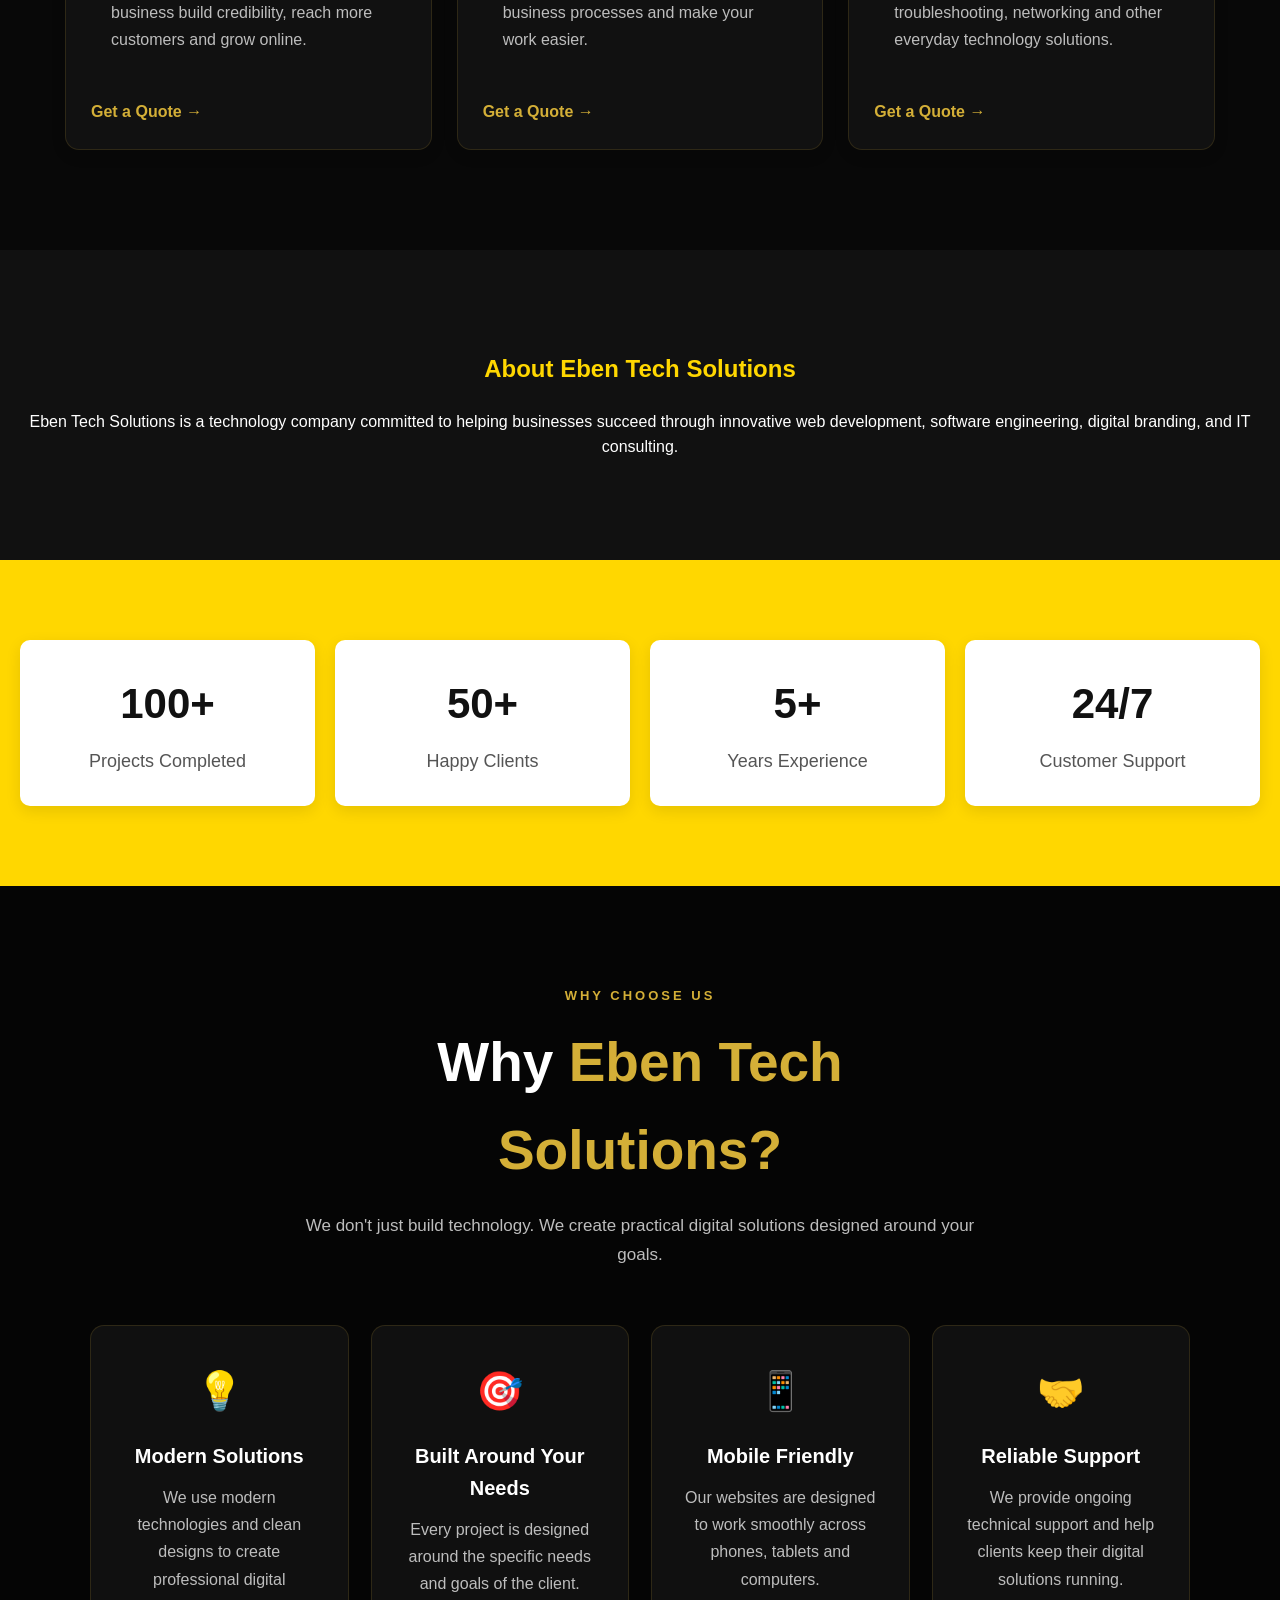
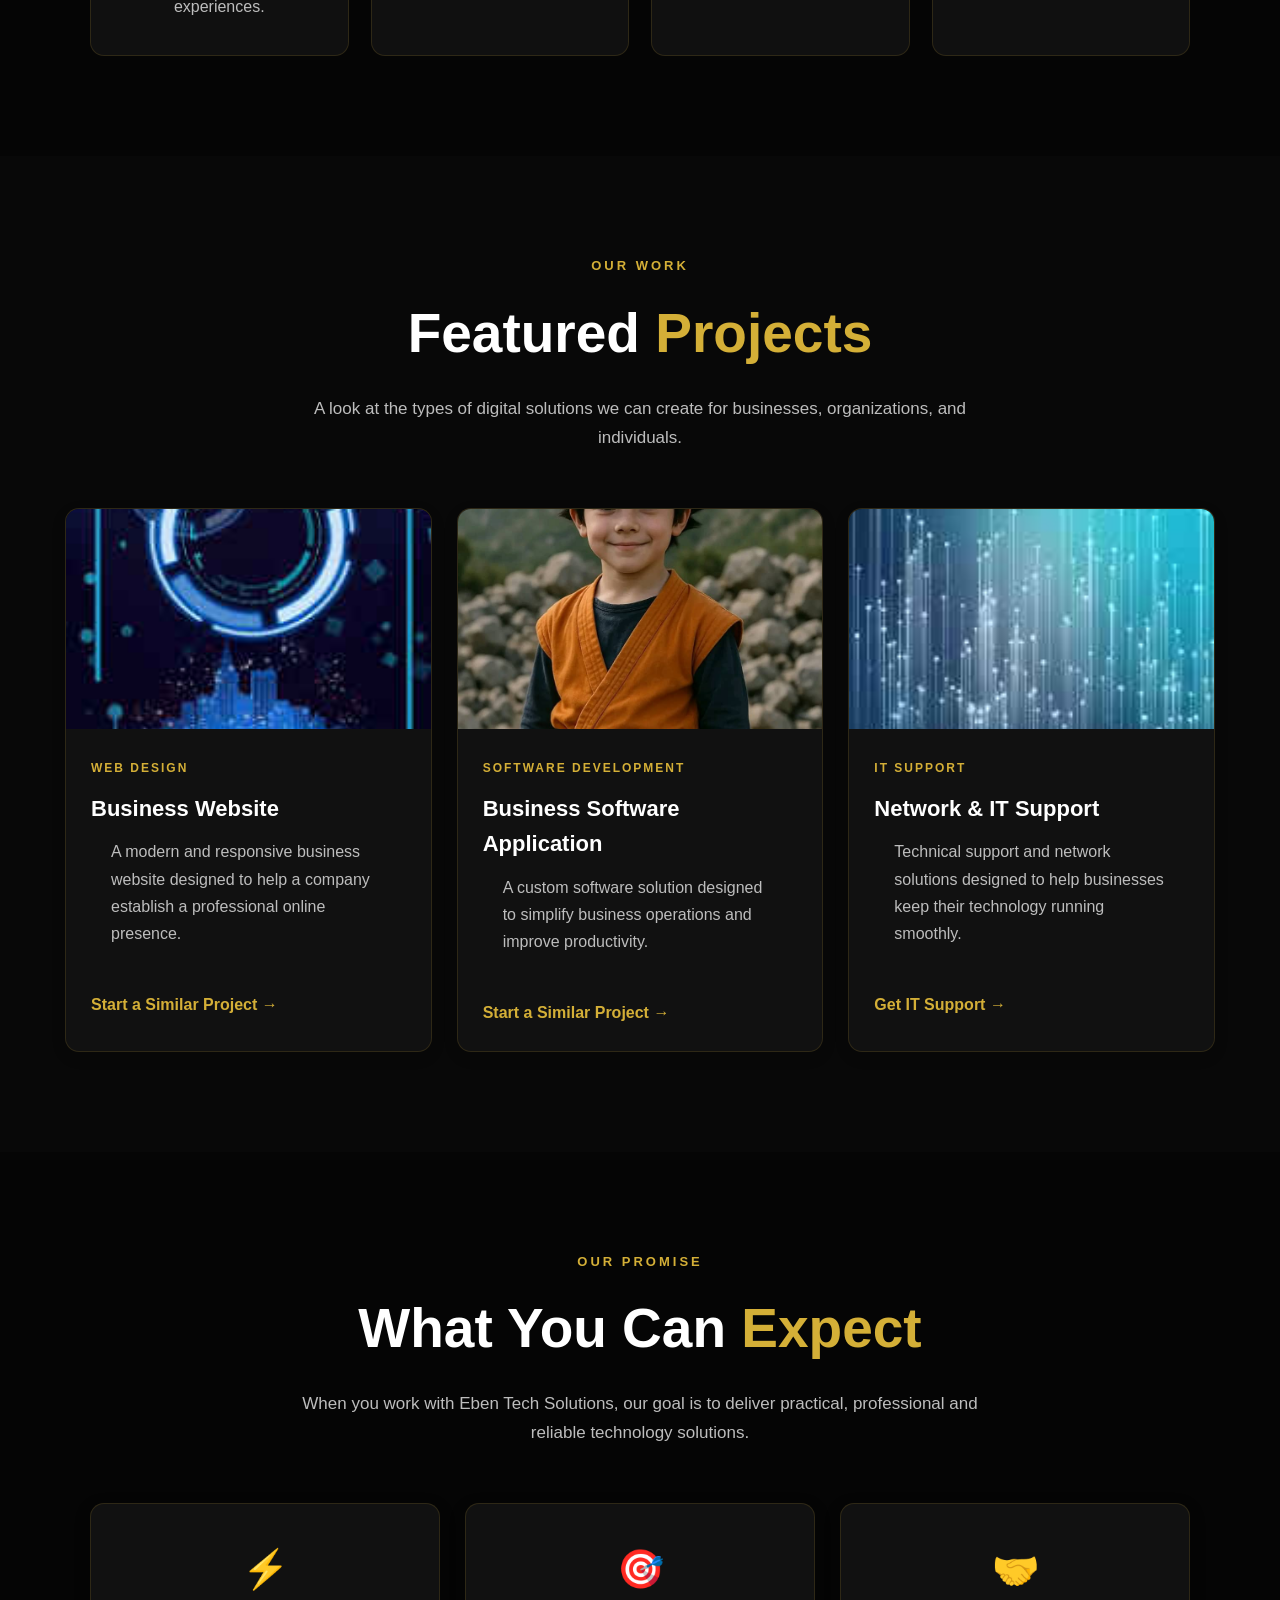
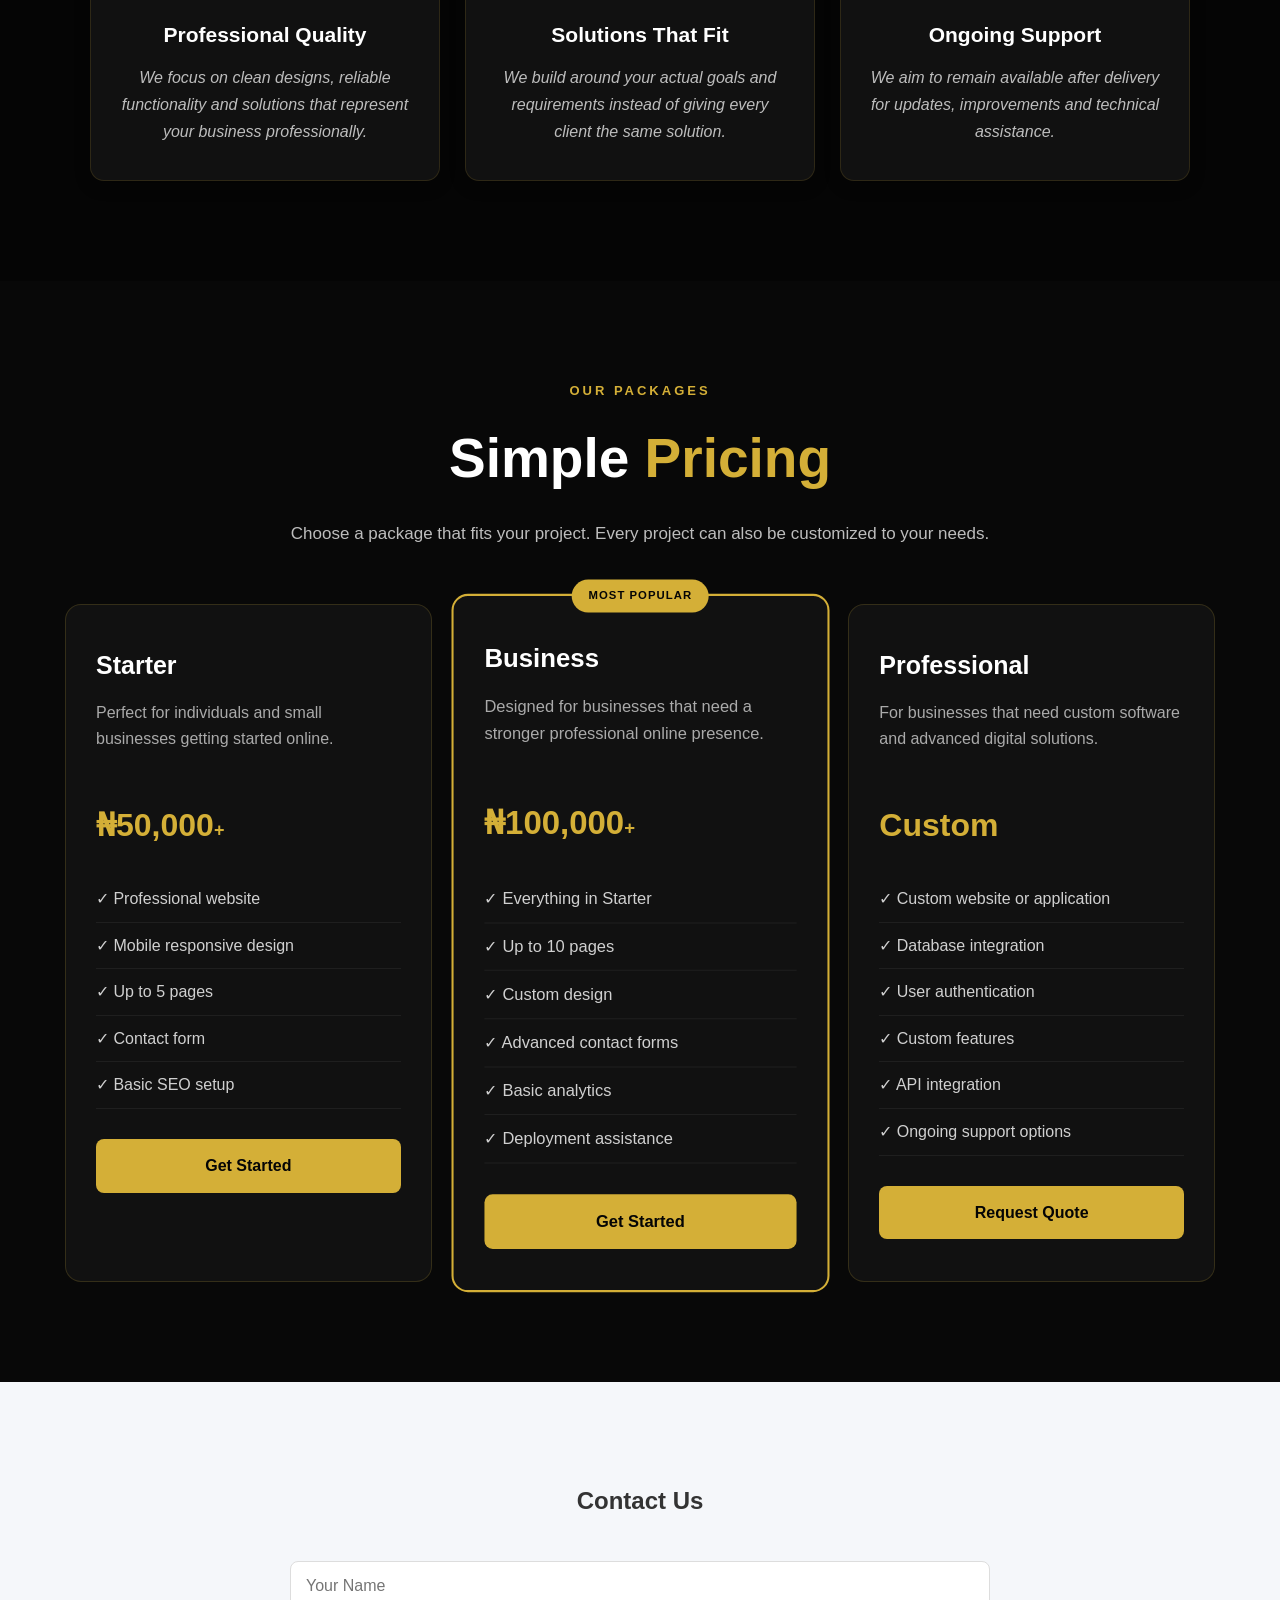
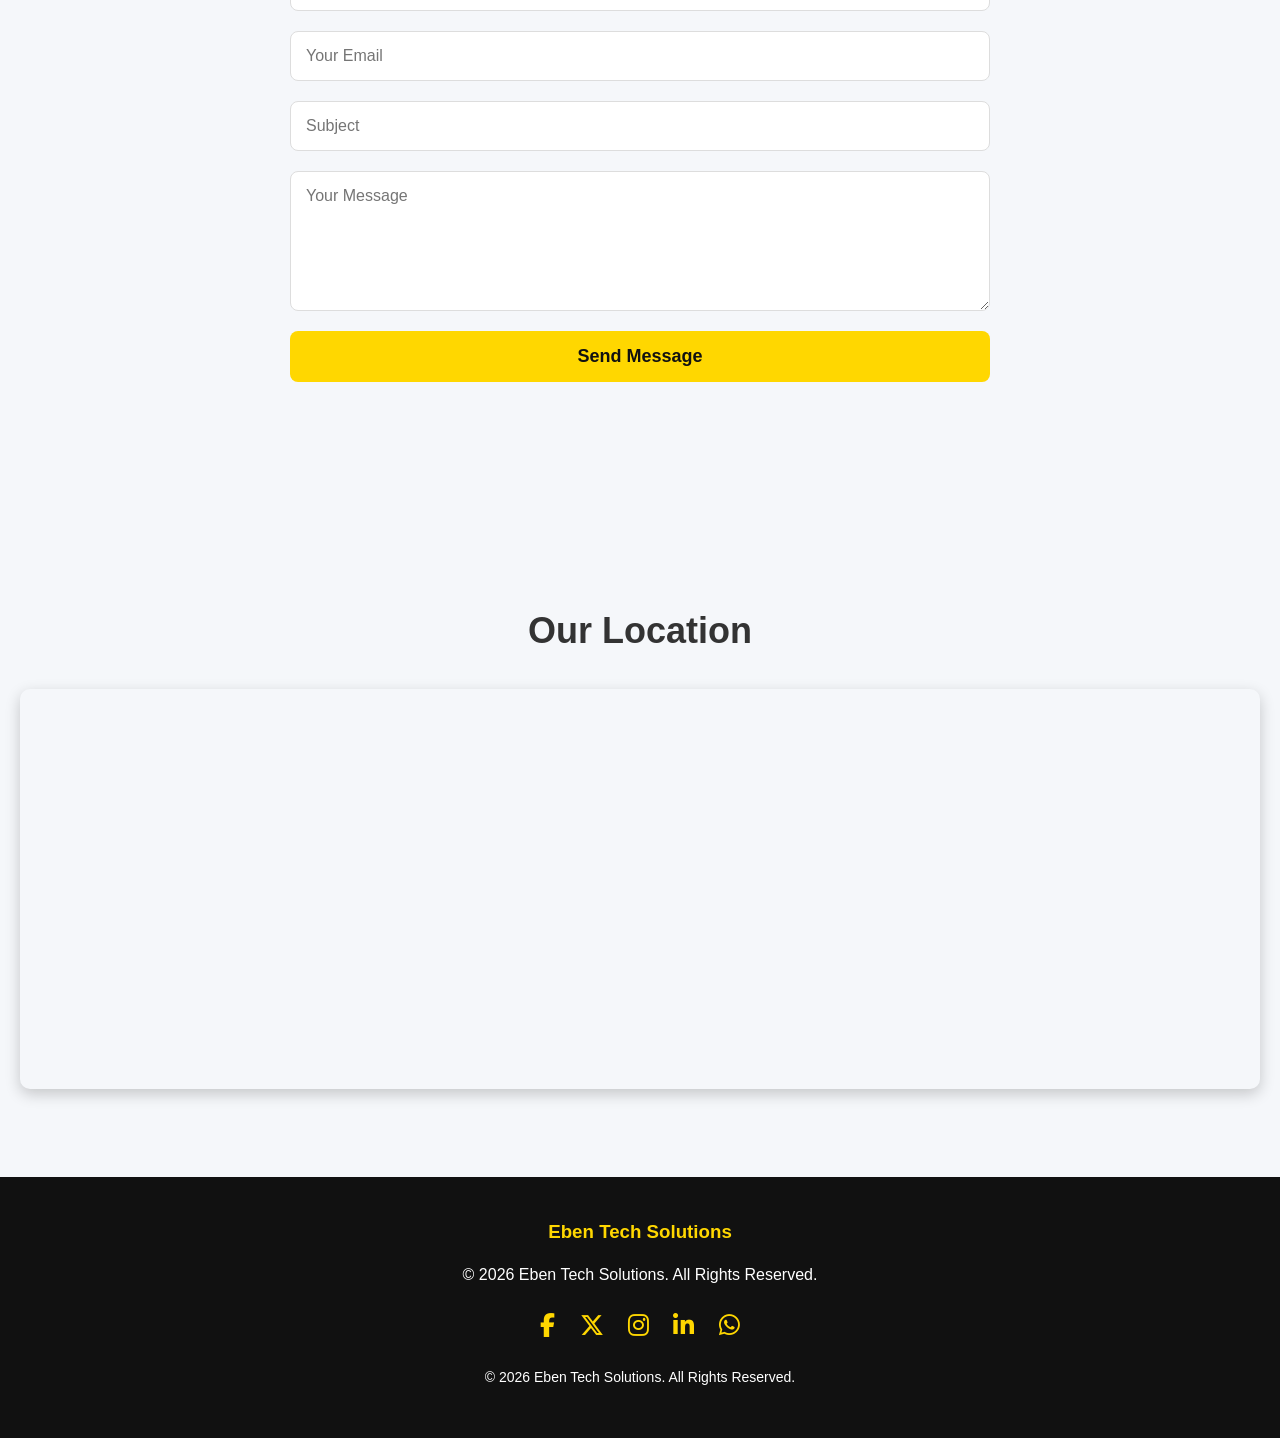
==== commit 35fa5edc: "Add pricing section with package details Added a new pricing section with three packages: Starter, B" ====
--- a/index.html
+++ b/index.html
@@ -454,6 +454,123 @@
     </div>
 
 </section>
+    <!-- ================= PRICING ================= -->
+
+<section class="pricing" id="pricing">
+
+    <div class="section-heading">
+
+        <p class="section-tag">OUR PACKAGES</p>
+
+        <h2>Simple <span>Pricing</span></h2>
+
+        <p>
+            Choose a package that fits your project.
+            Every project can also be customized to your needs.
+        </p>
+
+    </div>
+
+    <div class="pricing-container">
+
+        <!-- STARTER -->
+
+        <div class="pricing-card">
+
+            <h3>Starter</h3>
+
+            <p class="pricing-description">
+                Perfect for individuals and small businesses
+                getting started online.
+            </p>
+
+            <div class="price">
+                ₦50,000<span>+</span>
+            </div>
+
+            <ul>
+                <li>✓ Professional website</li>
+                <li>✓ Mobile responsive design</li>
+                <li>✓ Up to 5 pages</li>
+                <li>✓ Contact form</li>
+                <li>✓ Basic SEO setup</li>
+            </ul>
+
+            <a href="#contact" class="pricing-btn">
+                Get Started
+            </a>
+
+        </div>
+
+
+        <!-- BUSINESS -->
+
+        <div class="pricing-card featured">
+
+            <div class="popular-badge">
+                MOST POPULAR
+            </div>
+
+            <h3>Business</h3>
+
+            <p class="pricing-description">
+                Designed for businesses that need a stronger
+                professional online presence.
+            </p>
+
+            <div class="price">
+                ₦100,000<span>+</span>
+            </div>
+
+            <ul>
+                <li>✓ Everything in Starter</li>
+                <li>✓ Up to 10 pages</li>
+                <li>✓ Custom design</li>
+                <li>✓ Advanced contact forms</li>
+                <li>✓ Basic analytics</li>
+                <li>✓ Deployment assistance</li>
+            </ul>
+
+            <a href="#contact" class="pricing-btn">
+                Get Started
+            </a>
+
+        </div>
+
+
+        <!-- PROFESSIONAL -->
+
+        <div class="pricing-card">
+
+            <h3>Professional</h3>
+
+            <p class="pricing-description">
+                For businesses that need custom software
+                and advanced digital solutions.
+            </p>
+
+            <div class="price">
+                Custom
+            </div>
+
+            <ul>
+                <li>✓ Custom website or application</li>
+                <li>✓ Database integration</li>
+                <li>✓ User authentication</li>
+                <li>✓ Custom features</li>
+                <li>✓ API integration</li>
+                <li>✓ Ongoing support options</li>
+            </ul>
+
+            <a href="#contact" class="pricing-btn">
+                Request Quote
+            </a>
+
+        </div>
+
+    </div>
+
+</section>
 
 <!-- ================= CONTACT ================= -->
 
--- a/style.css
+++ b/style.css
@@ -1430,3 +1430,139 @@
     }
 
        }
+/* ================= PRICING SECTION ================= */
+
+.pricing {
+    padding: 100px 20px;
+    background: #080808;
+    text-align: center;
+}
+
+.pricing-container {
+    max-width: 1150px;
+    margin: 0 auto;
+    display: grid;
+    grid-template-columns: repeat(3, 1fr);
+    gap: 25px;
+    align-items: stretch;
+}
+
+.pricing-card {
+    position: relative;
+    padding: 40px 30px;
+    background: #111111;
+    border: 1px solid rgba(212, 175, 55, 0.18);
+    border-radius: 16px;
+    text-align: left;
+    transition: 0.3s ease;
+}
+
+.pricing-card:hover {
+    transform: translateY(-8px);
+    border-color: rgba(212, 175, 55, 0.65);
+}
+
+.pricing-card.featured {
+    border: 2px solid #d4af37;
+    transform: scale(1.03);
+}
+
+.pricing-card.featured:hover {
+    transform: scale(1.03) translateY(-8px);
+}
+
+.popular-badge {
+    position: absolute;
+    top: 0;
+    left: 50%;
+    transform: translate(-50%, -50%);
+    padding: 7px 16px;
+    border-radius: 20px;
+    background: #d4af37;
+    color: #050505;
+    font-size: 11px;
+    font-weight: 800;
+    letter-spacing: 1px;
+    white-space: nowrap;
+}
+
+.pricing-card h3 {
+    color: #ffffff;
+    font-size: 25px;
+    margin-bottom: 15px;
+}
+
+.pricing-description {
+    color: #aaa;
+    line-height: 1.6;
+    min-height: 75px;
+}
+
+.price {
+    margin: 25px 0;
+    color: #d4af37;
+    font-size: 32px;
+    font-weight: 800;
+}
+
+.price span {
+    font-size: 18px;
+}
+
+.pricing-card ul {
+    list-style: none;
+    padding: 0;
+    margin: 0 0 30px;
+}
+
+.pricing-card li {
+    color: #d0d0d0;
+    padding: 10px 0;
+    border-bottom: 1px solid rgba(255,255,255,0.06);
+}
+
+.pricing-btn {
+    display: block;
+    padding: 14px 20px;
+    text-align: center;
+    border-radius: 8px;
+    background: #d4af37;
+    color: #050505;
+    text-decoration: none;
+    font-weight: 700;
+    transition: 0.3s ease;
+}
+
+.pricing-btn:hover {
+    background: #ffffff;
+}
+
+/* ================= PRICING MOBILE ================= */
+
+@media (max-width: 850px) {
+
+    .pricing-container {
+        grid-template-columns: 1fr 1fr;
+    }
+
+    .pricing-card.featured {
+        transform: none;
+    }
+
+    .pricing-card.featured:hover {
+        transform: translateY(-8px);
+    }
+
+}
+
+@media (max-width: 600px) {
+
+    .pricing {
+        padding: 75px 18px;
+    }
+
+    .pricing-container {
+        grid-template-columns: 1fr;
+    }
+
+           }
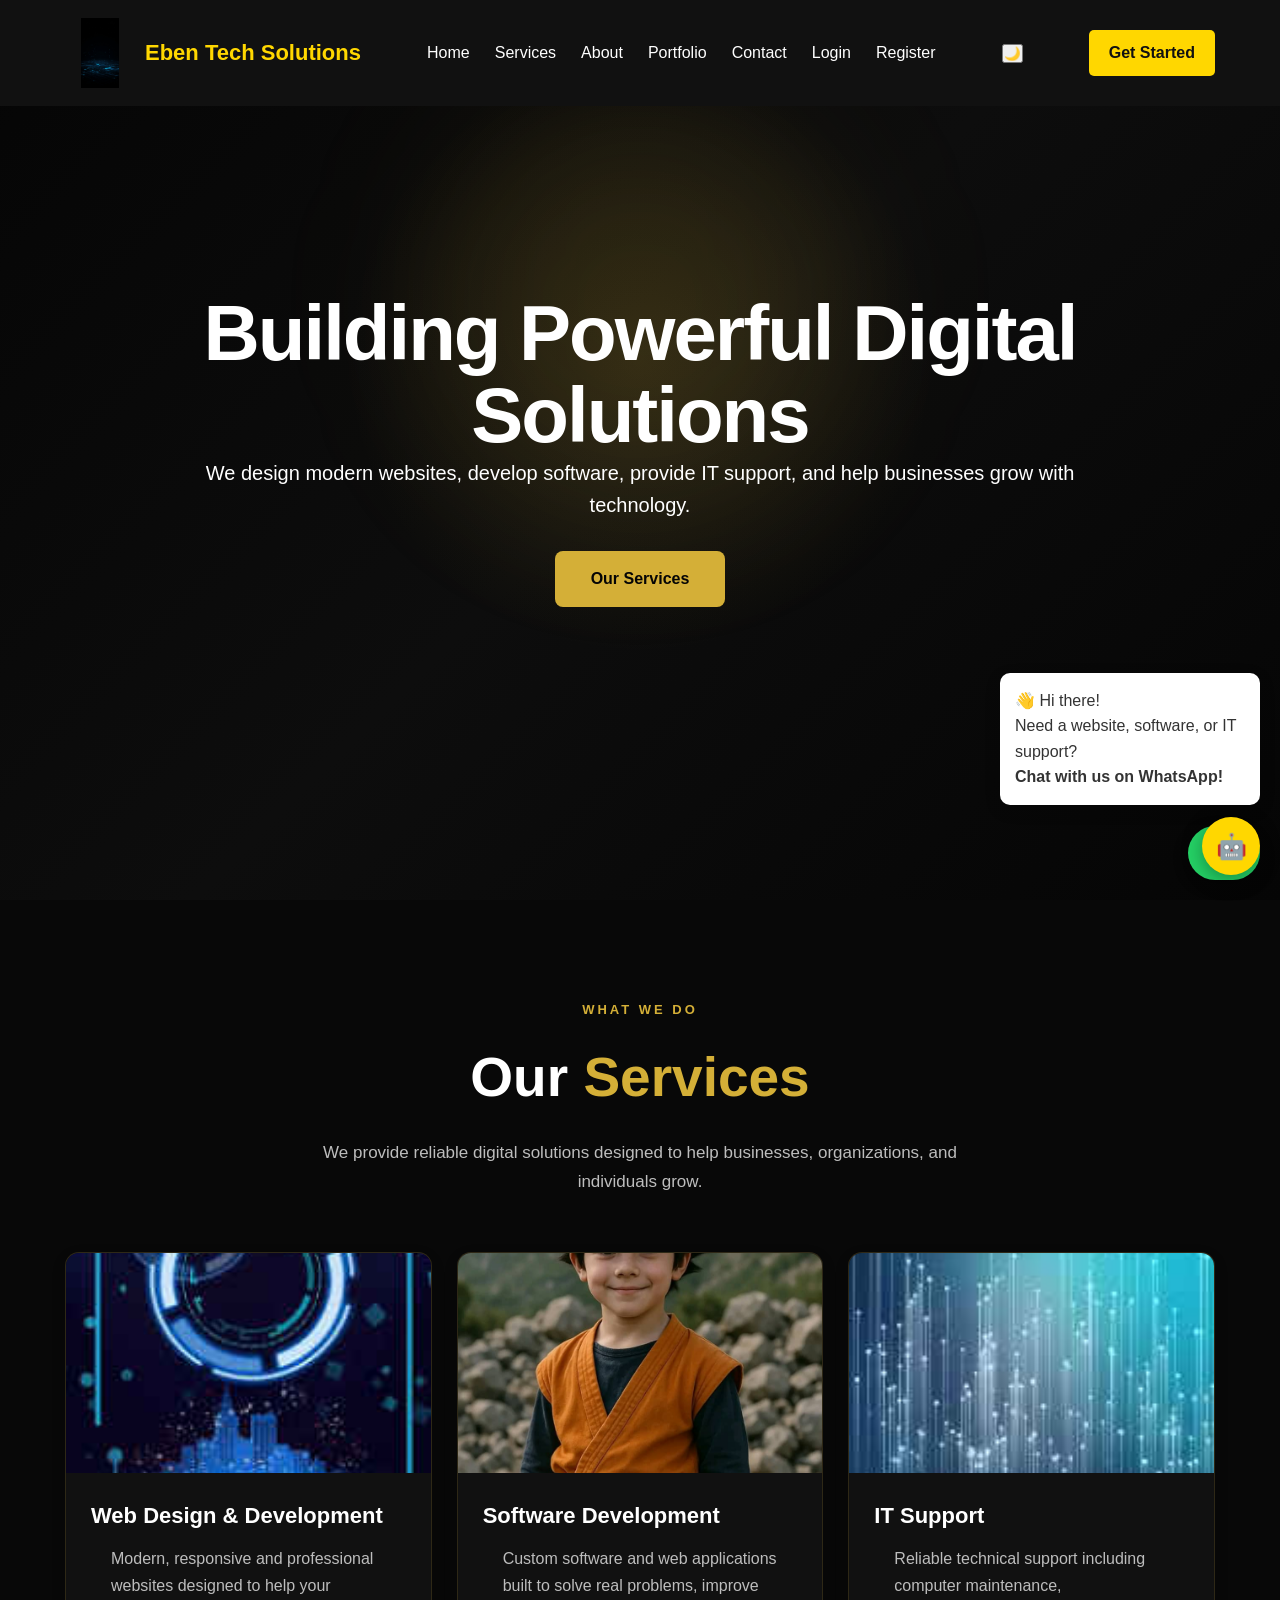
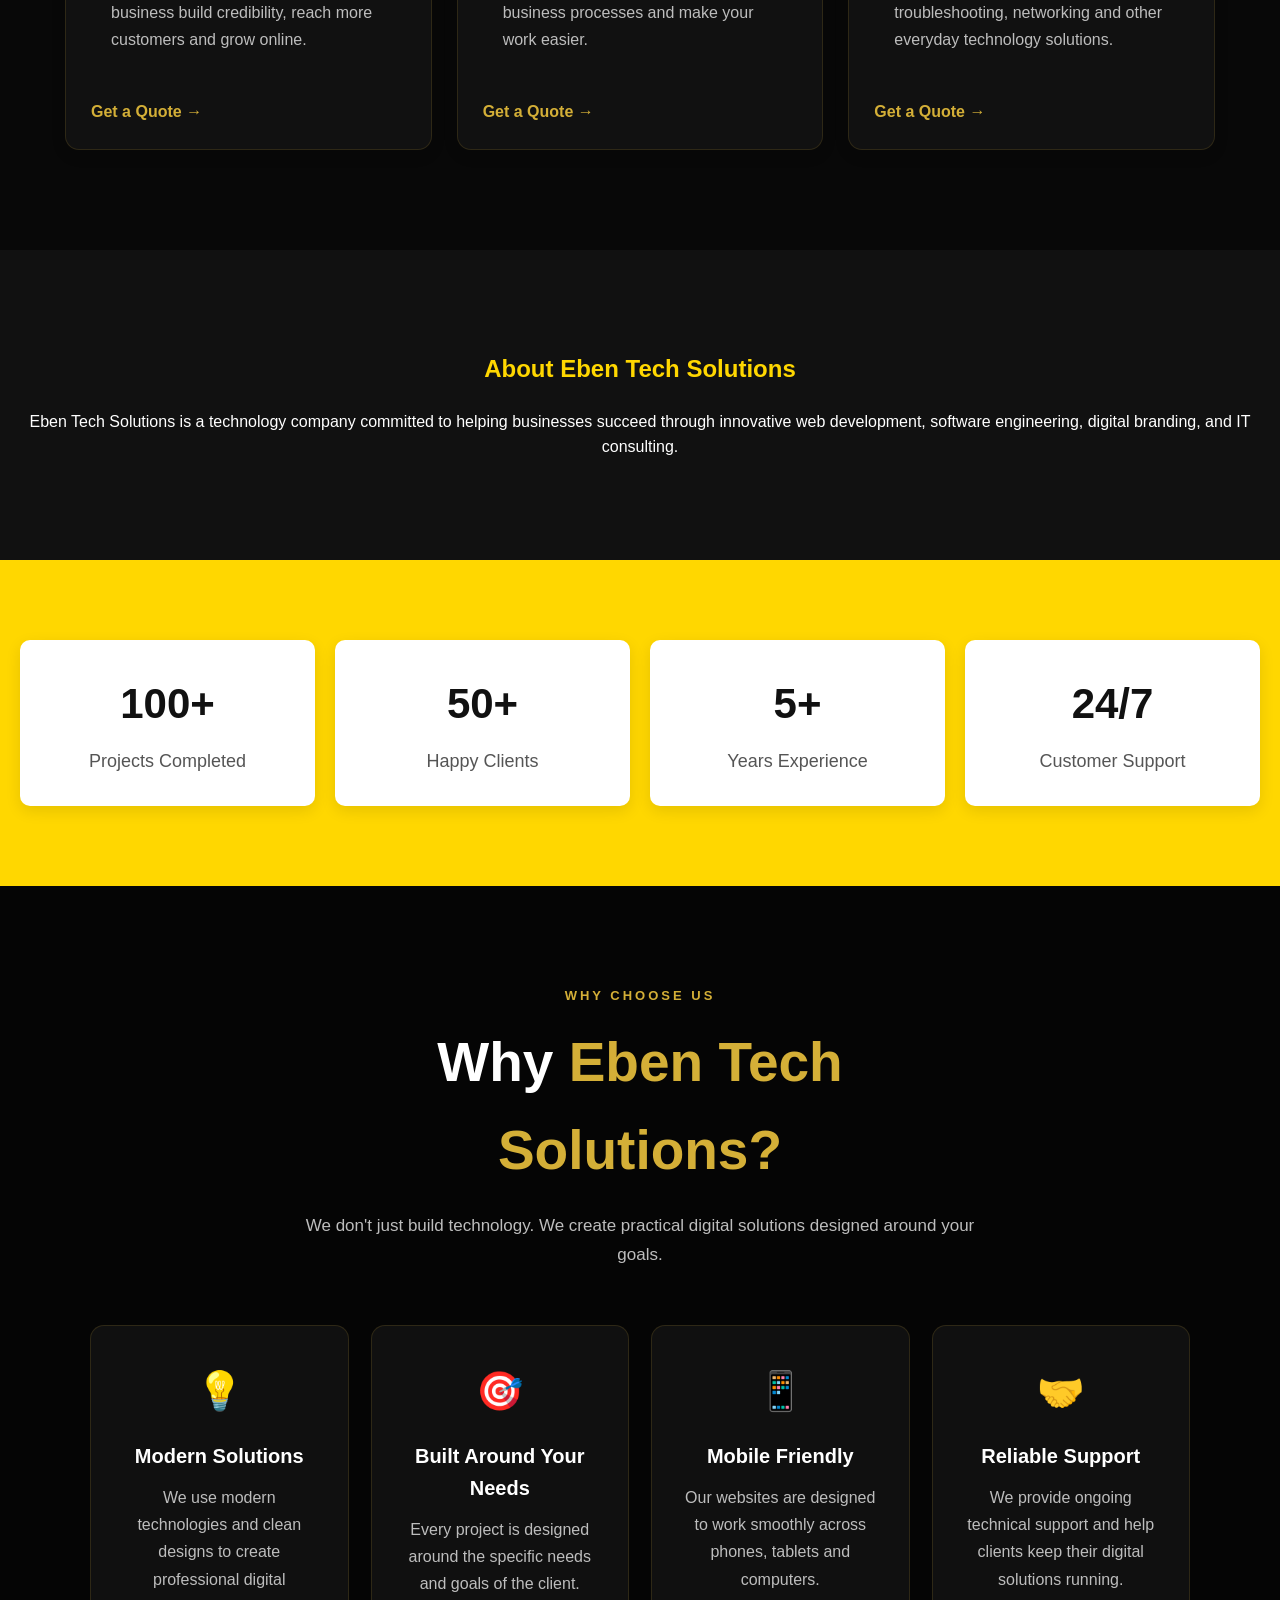
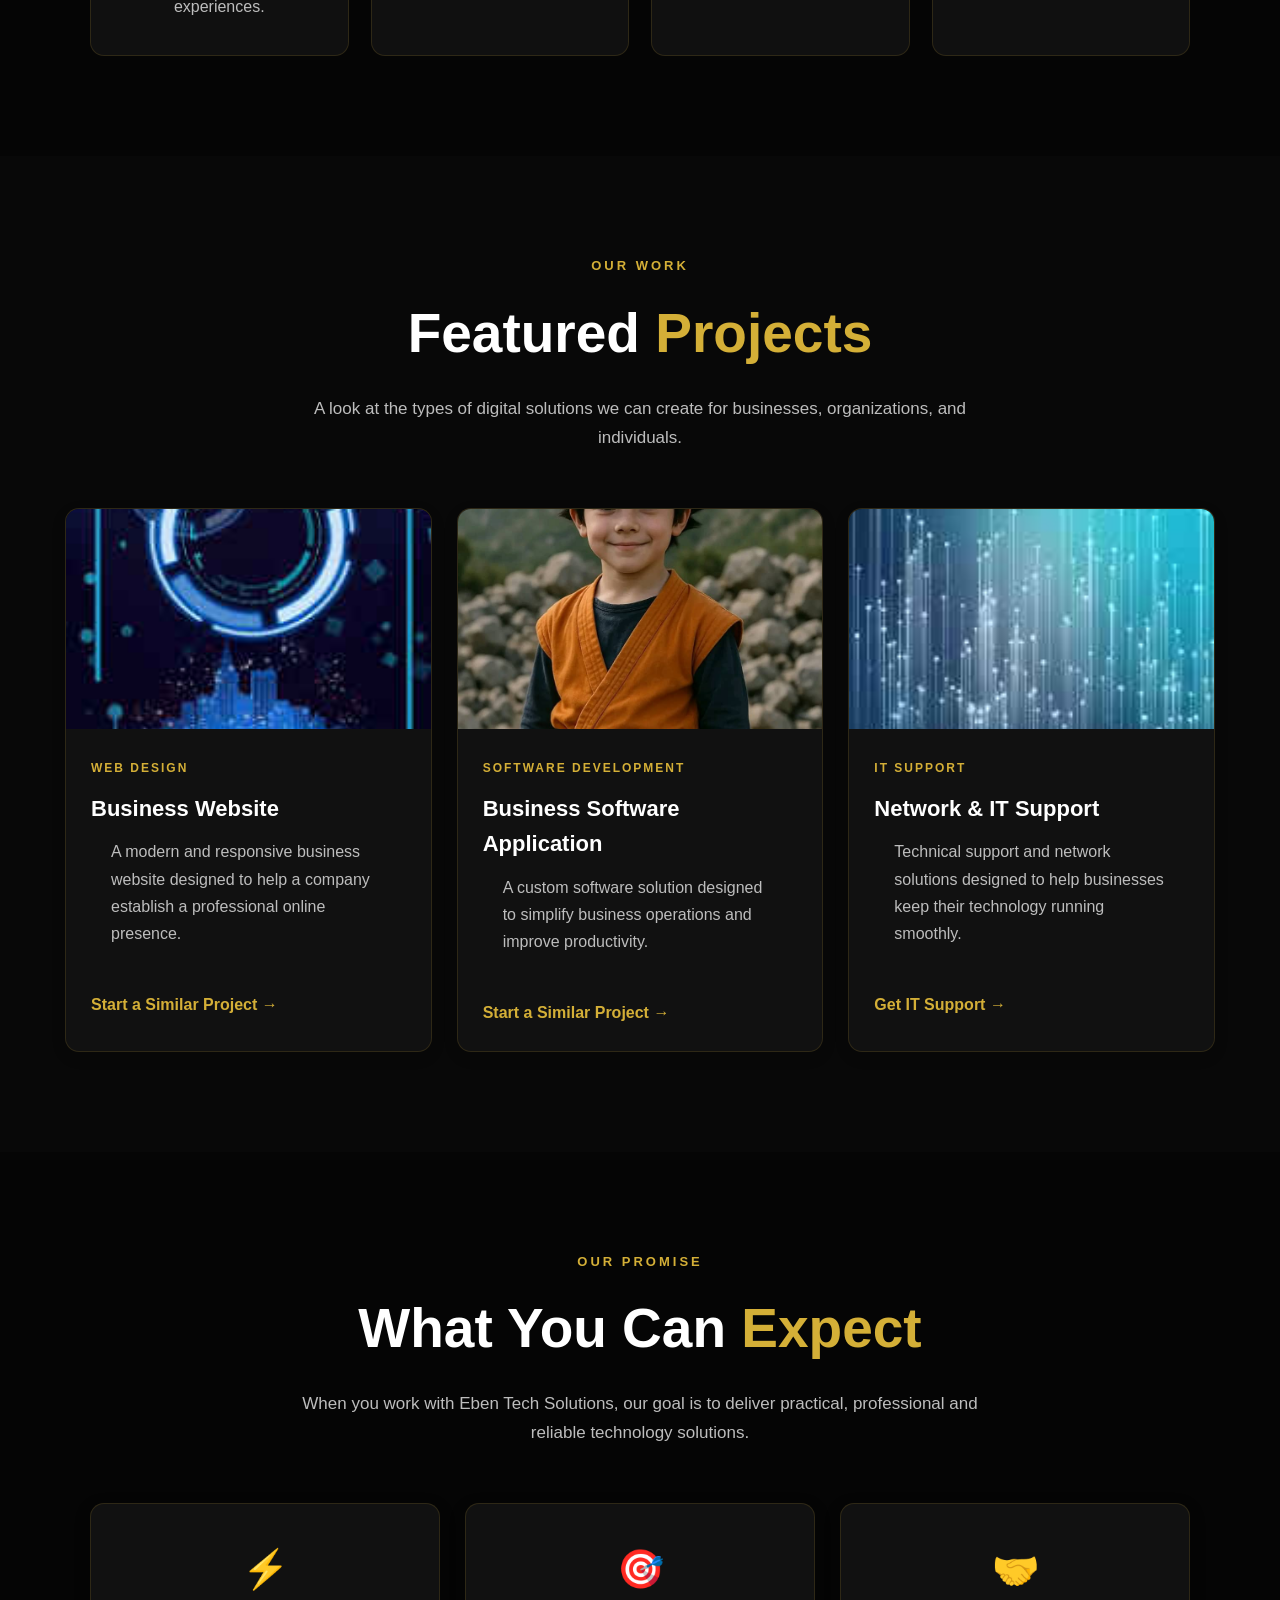
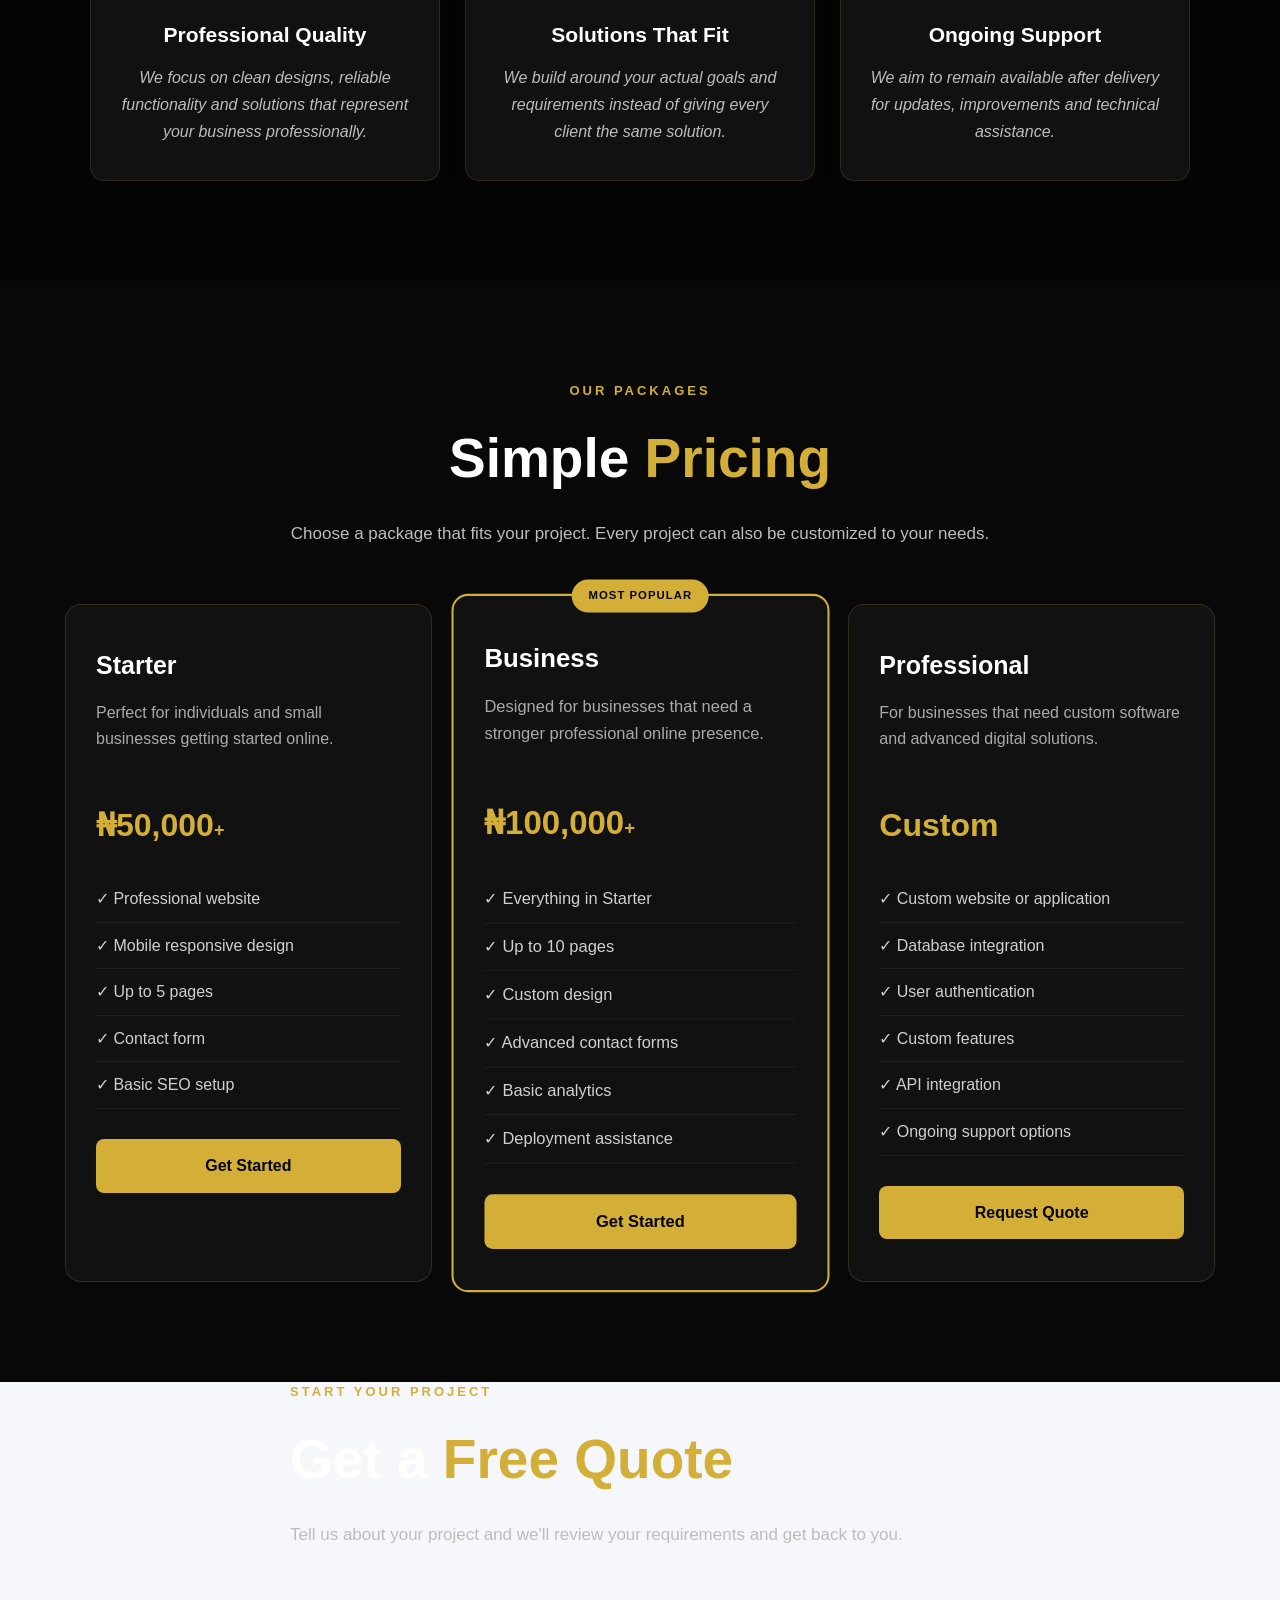
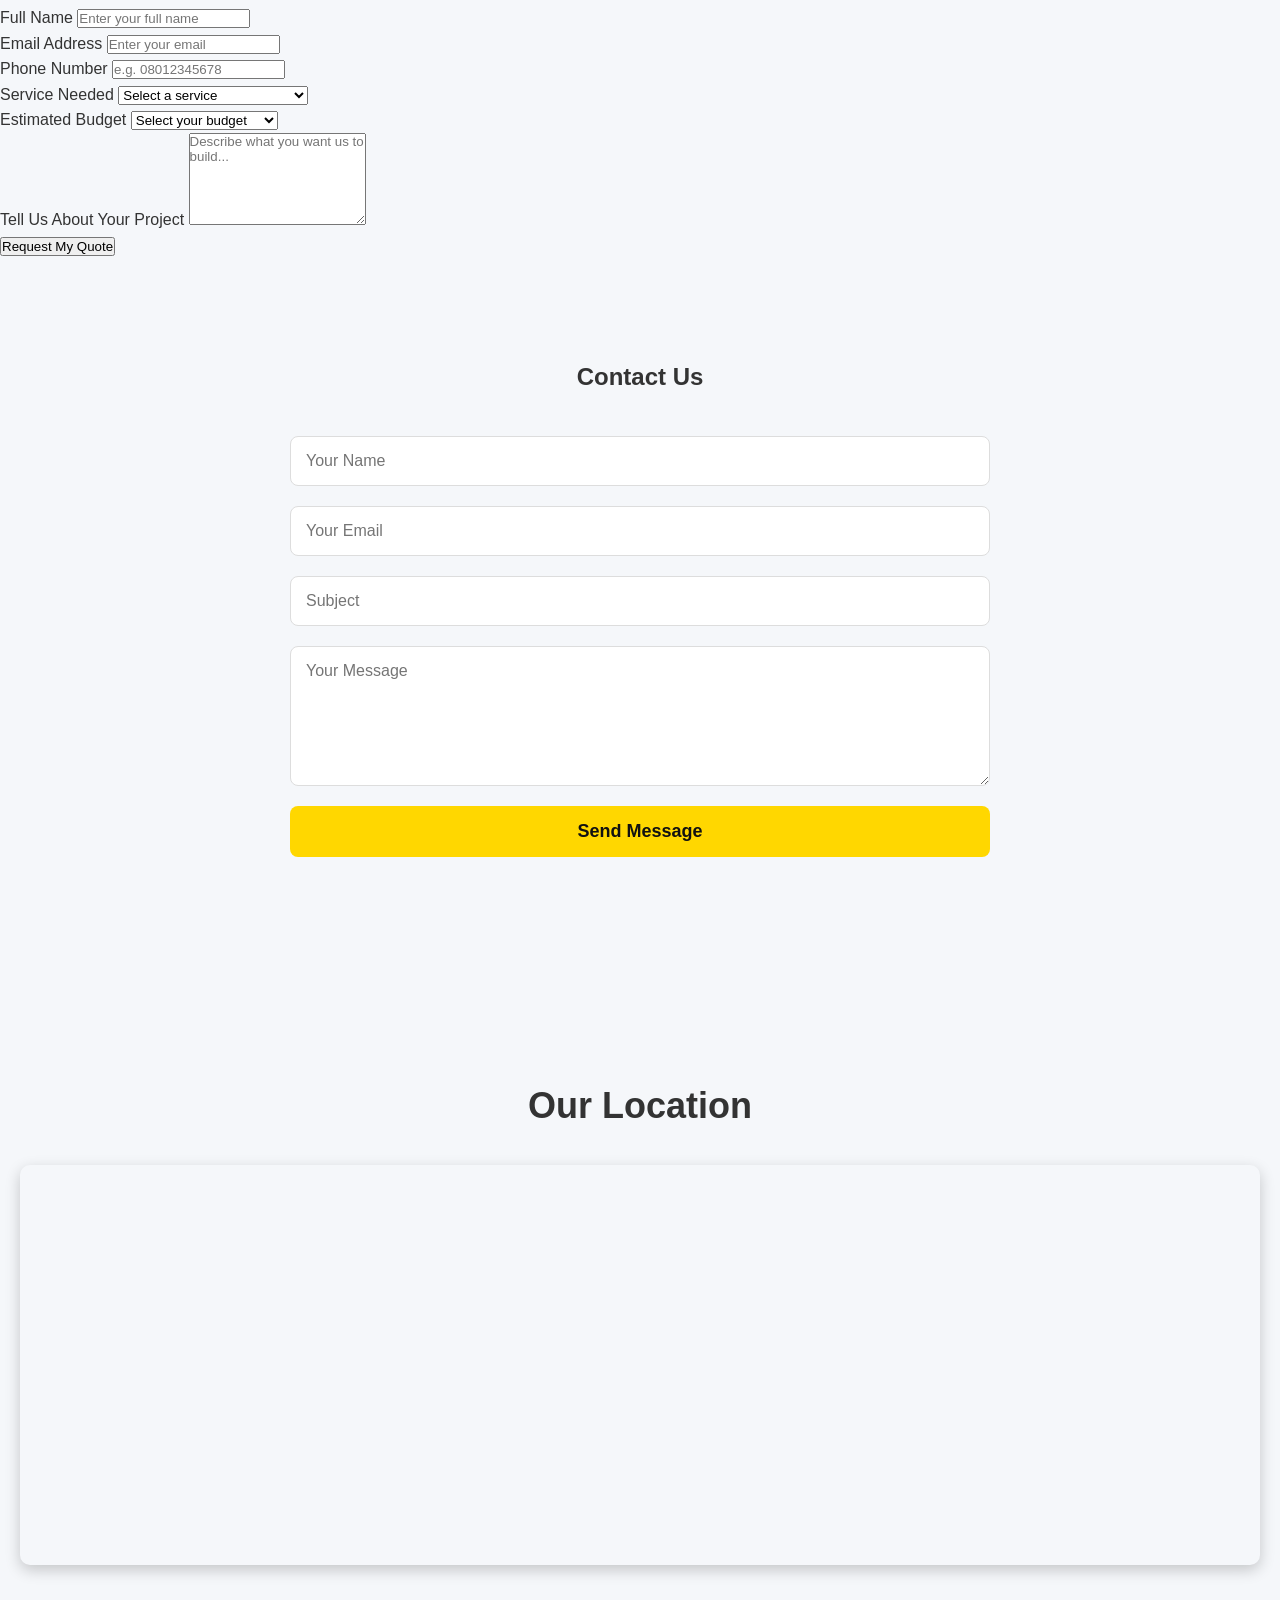
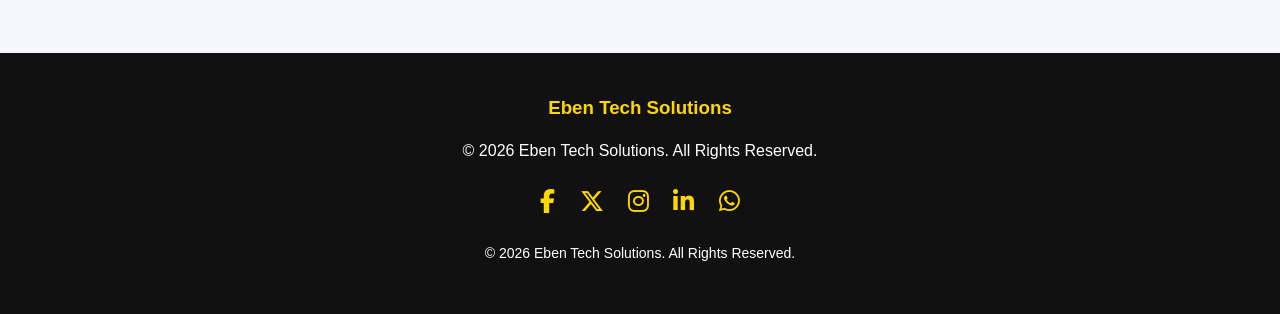
==== commit 5a4e5878: "Add quote request section to index.html" ====
--- a/index.html
+++ b/index.html
@@ -571,6 +571,172 @@
     </div>
 
 </section>
+    <!-- ================= GET A QUOTE ================= -->
+
+<section class="quote" id="quote">
+
+    <div class="section-heading">
+
+        <p class="section-tag">START YOUR PROJECT</p>
+
+        <h2>Get a <span>Free Quote</span></h2>
+
+        <p>
+            Tell us about your project and we'll review your
+            requirements and get back to you.
+        </p>
+
+    </div>
+
+    <div class="quote-container">
+
+        <form id="quoteForm" class="quote-form">
+
+            <div class="form-row">
+
+                <div class="form-group">
+                    <label for="quoteName">Full Name</label>
+                    <input
+                        type="text"
+                        id="quoteName"
+                        name="name"
+                        placeholder="Enter your full name"
+                        required
+                    >
+                </div>
+
+                <div class="form-group">
+                    <label for="quoteEmail">Email Address</label>
+                    <input
+                        type="email"
+                        id="quoteEmail"
+                        name="email"
+                        placeholder="Enter your email"
+                        required
+                    >
+                </div>
+
+            </div>
+
+            <div class="form-row">
+
+                <div class="form-group">
+                    <label for="quotePhone">Phone Number</label>
+                    <input
+                        type="tel"
+                        id="quotePhone"
+                        name="phone"
+                        placeholder="e.g. 08012345678"
+                        required
+                    >
+                </div>
+
+                <div class="form-group">
+                    <label for="quoteService">Service Needed</label>
+
+                    <select id="quoteService" name="service" required>
+
+                        <option value="">
+                            Select a service
+                        </option>
+
+                        <option value="Web Design & Development">
+                            Web Design & Development
+                        </option>
+
+                        <option value="Software Development">
+                            Software Development
+                        </option>
+
+                        <option value="E-commerce">
+                            E-commerce
+                        </option>
+
+                        <option value="Graphic Design">
+                            Graphic Design
+                        </option>
+
+                        <option value="SEO">
+                            SEO
+                        </option>
+
+                        <option value="IT Support">
+                            IT Support
+                        </option>
+
+                        <option value="Other">
+                            Other
+                        </option>
+
+                    </select>
+
+                </div>
+
+            </div>
+
+            <div class="form-group">
+
+                <label for="quoteBudget">
+                    Estimated Budget
+                </label>
+
+                <select id="quoteBudget" name="budget" required>
+
+                    <option value="">
+                        Select your budget
+                    </option>
+
+                    <option value="Below ₦50,000">
+                        Below ₦50,000
+                    </option>
+
+                    <option value="₦50,000 - ₦100,000">
+                        ₦50,000 - ₦100,000
+                    </option>
+
+                    <option value="₦100,000 - ₦250,000">
+                        ₦100,000 - ₦250,000
+                    </option>
+
+                    <option value="₦250,000+">
+                        ₦250,000+
+                    </option>
+
+                    <option value="Not sure">
+                        I'm not sure
+                    </option>
+
+                </select>
+
+            </div>
+
+            <div class="form-group">
+
+                <label for="quoteMessage">
+                    Tell Us About Your Project
+                </label>
+
+                <textarea
+                    id="quoteMessage"
+                    name="message"
+                    rows="6"
+                    placeholder="Describe what you want us to build..."
+                    required
+                ></textarea>
+
+            </div>
+
+            <button type="submit" class="quote-btn">
+                Request My Quote
+            </button>
+
+            <p id="quoteMessageStatus"></p>
+
+        </form>
+
+    </div>
+
+</section>
 
 <!-- ================= CONTACT ================= -->
 
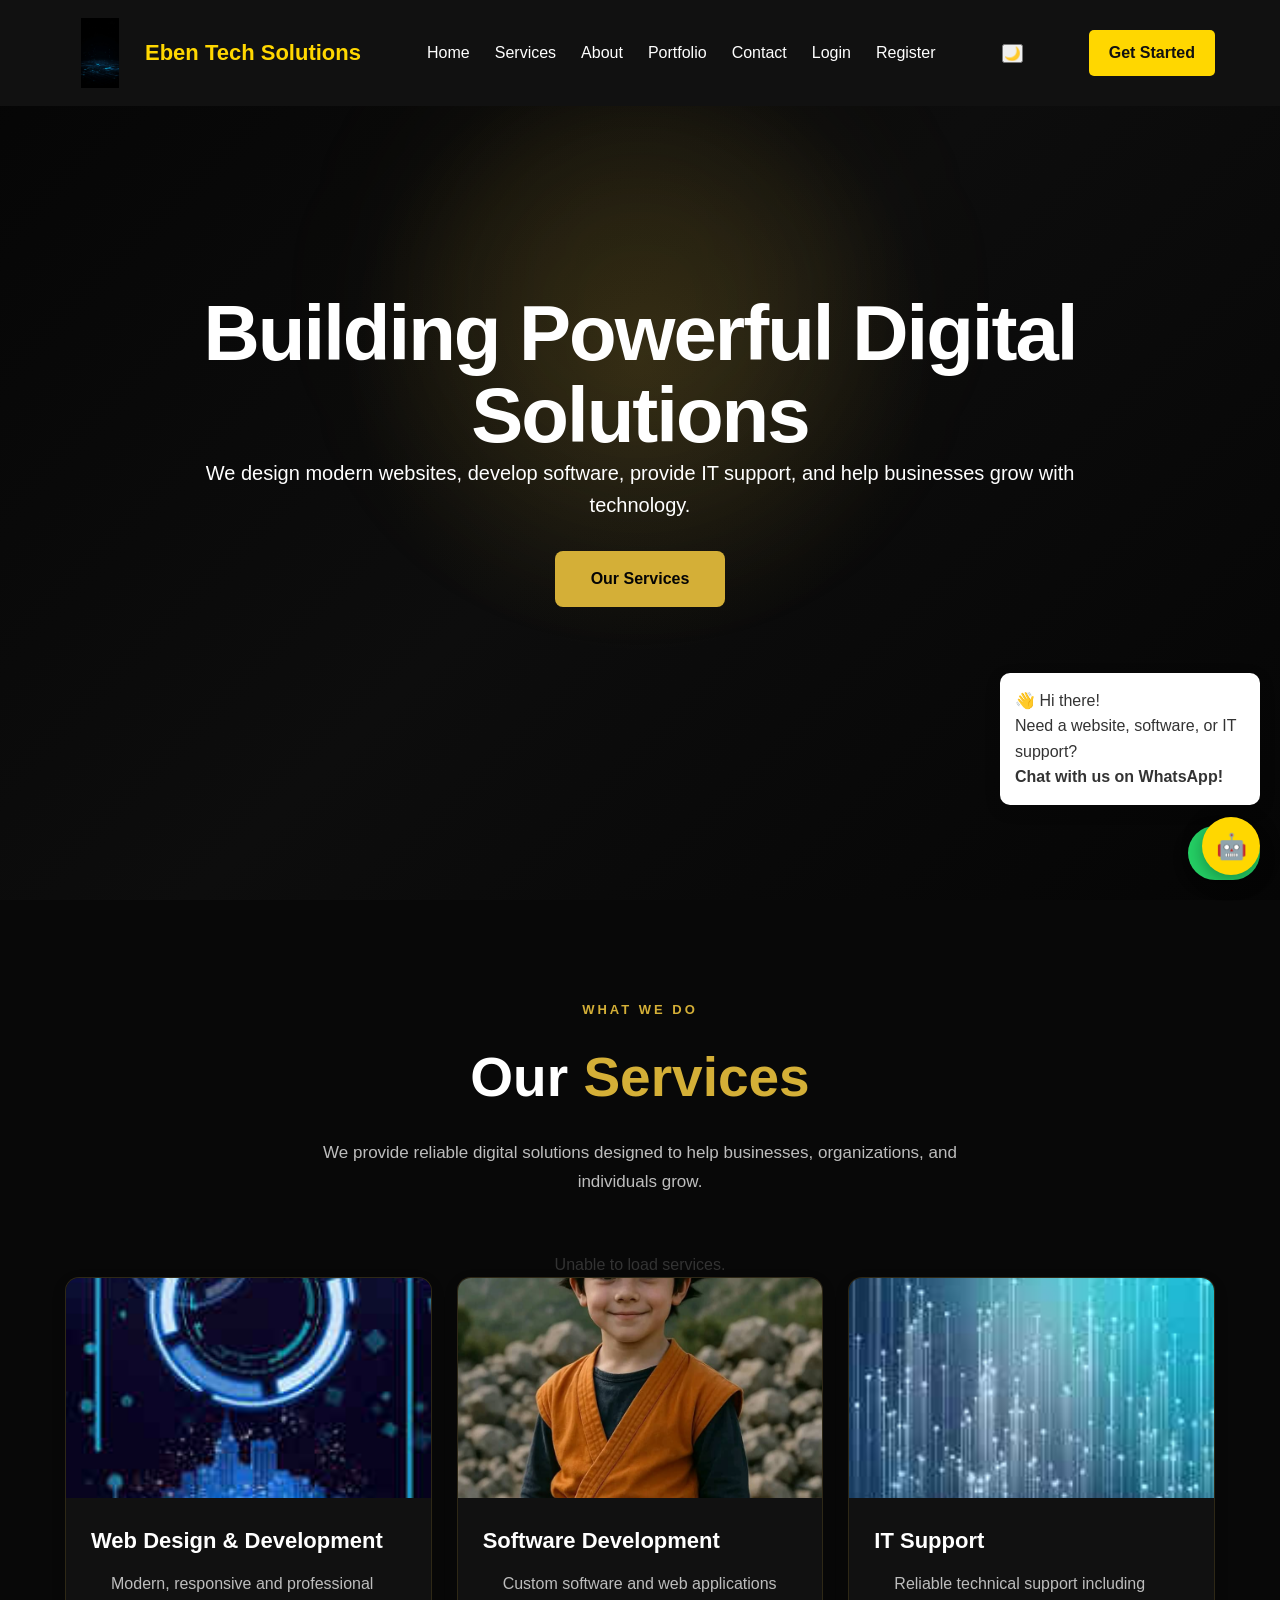
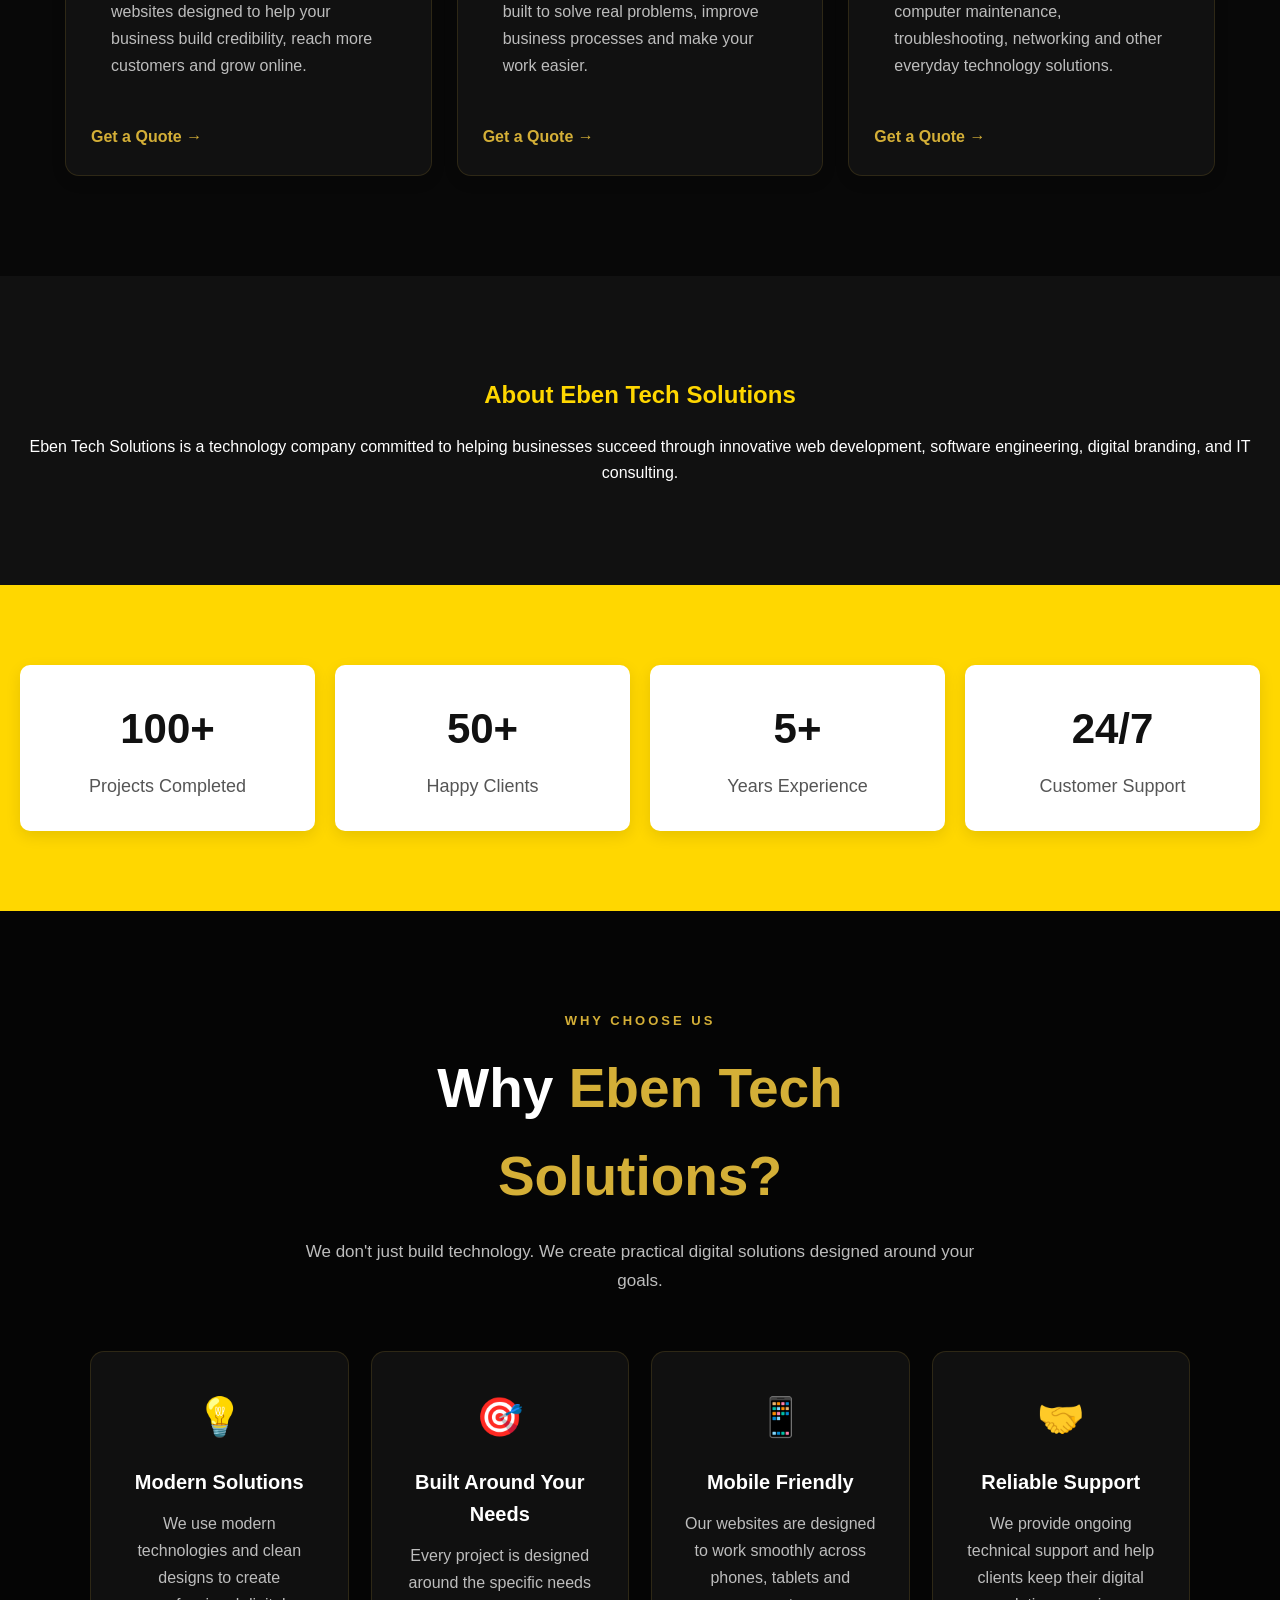
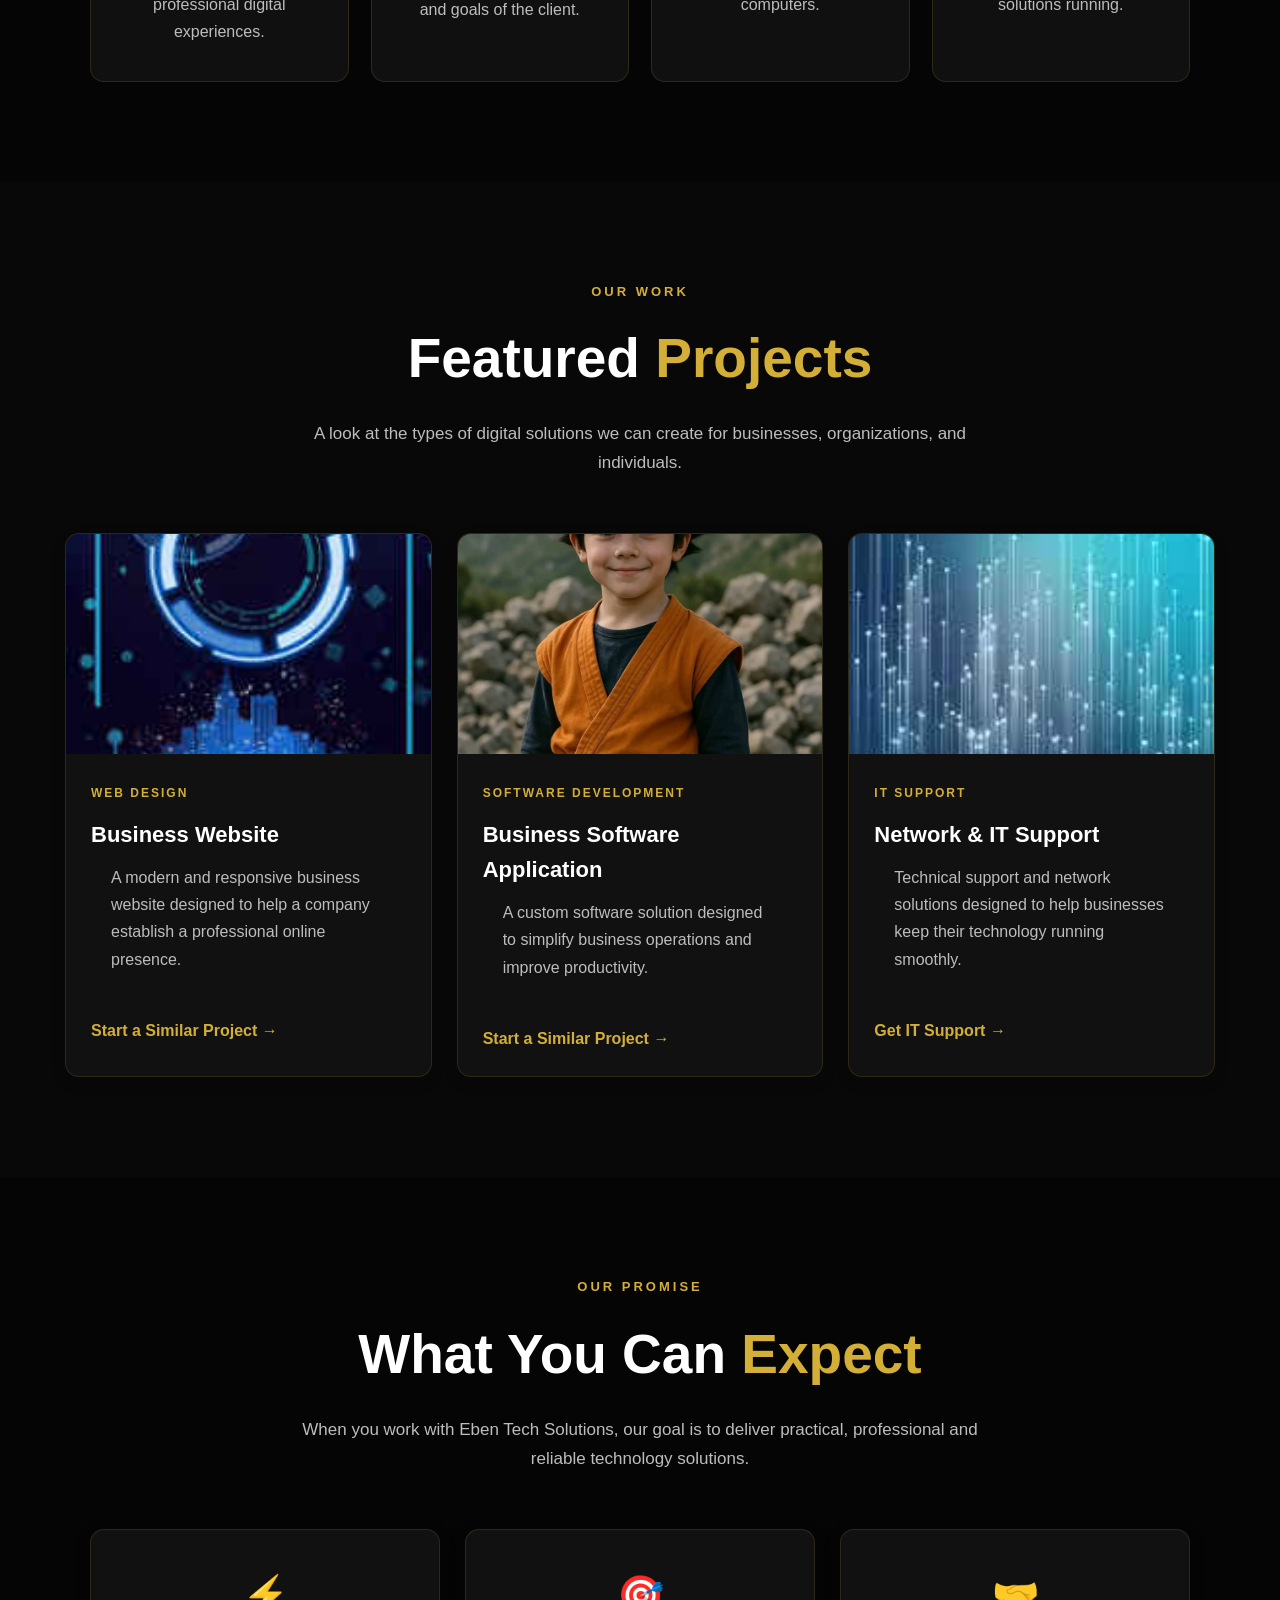
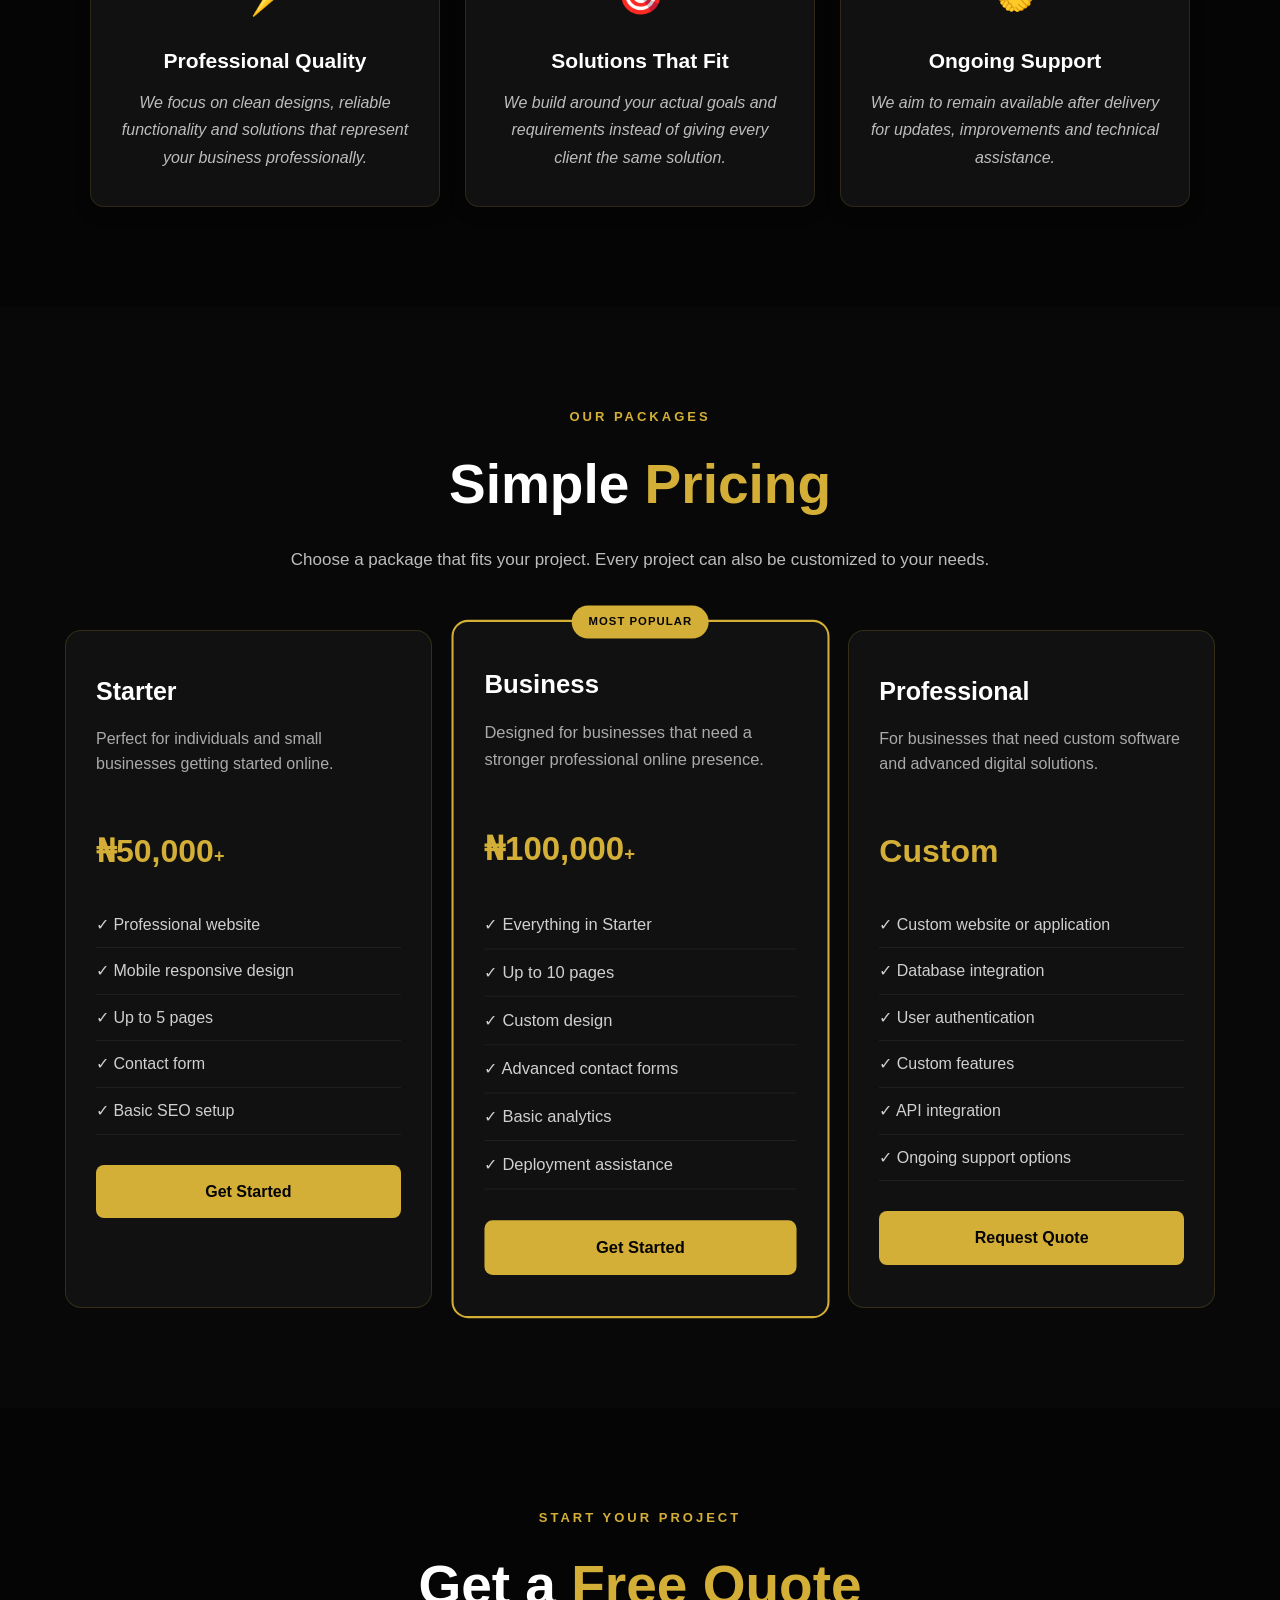
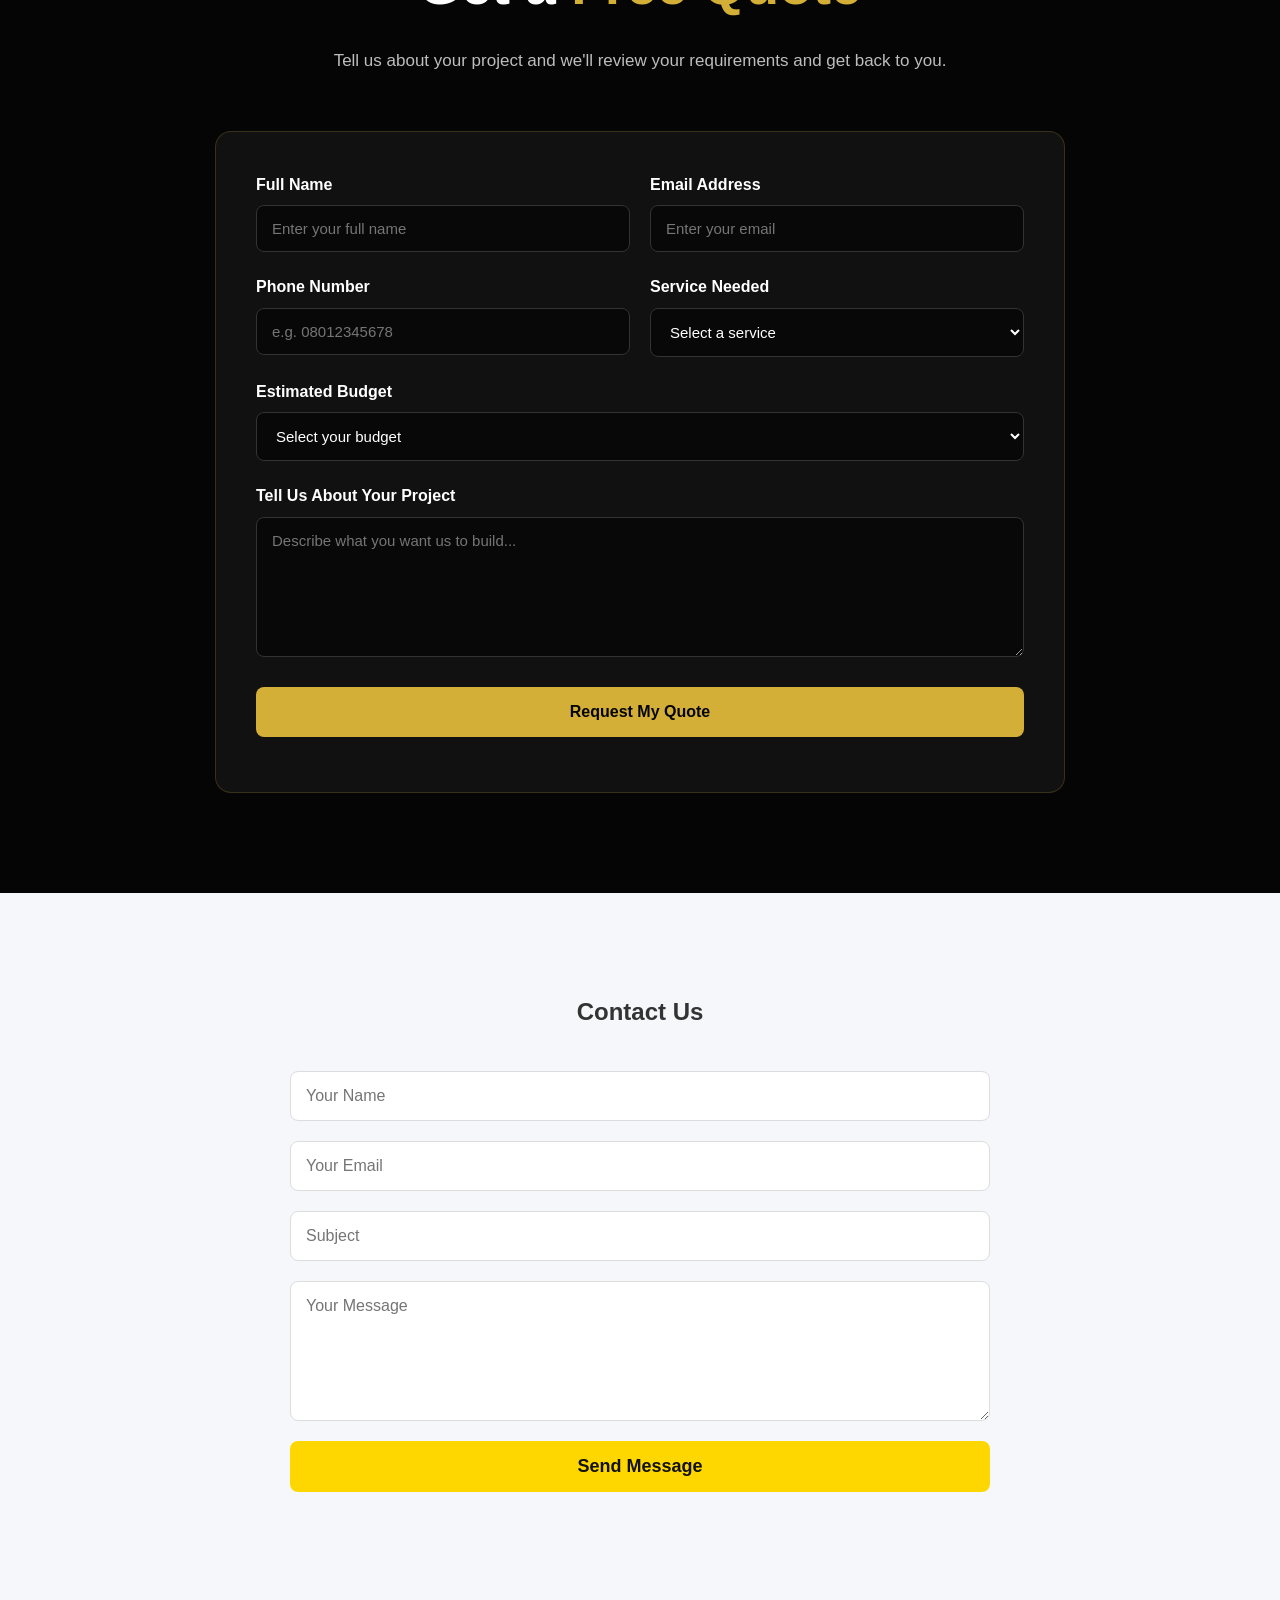
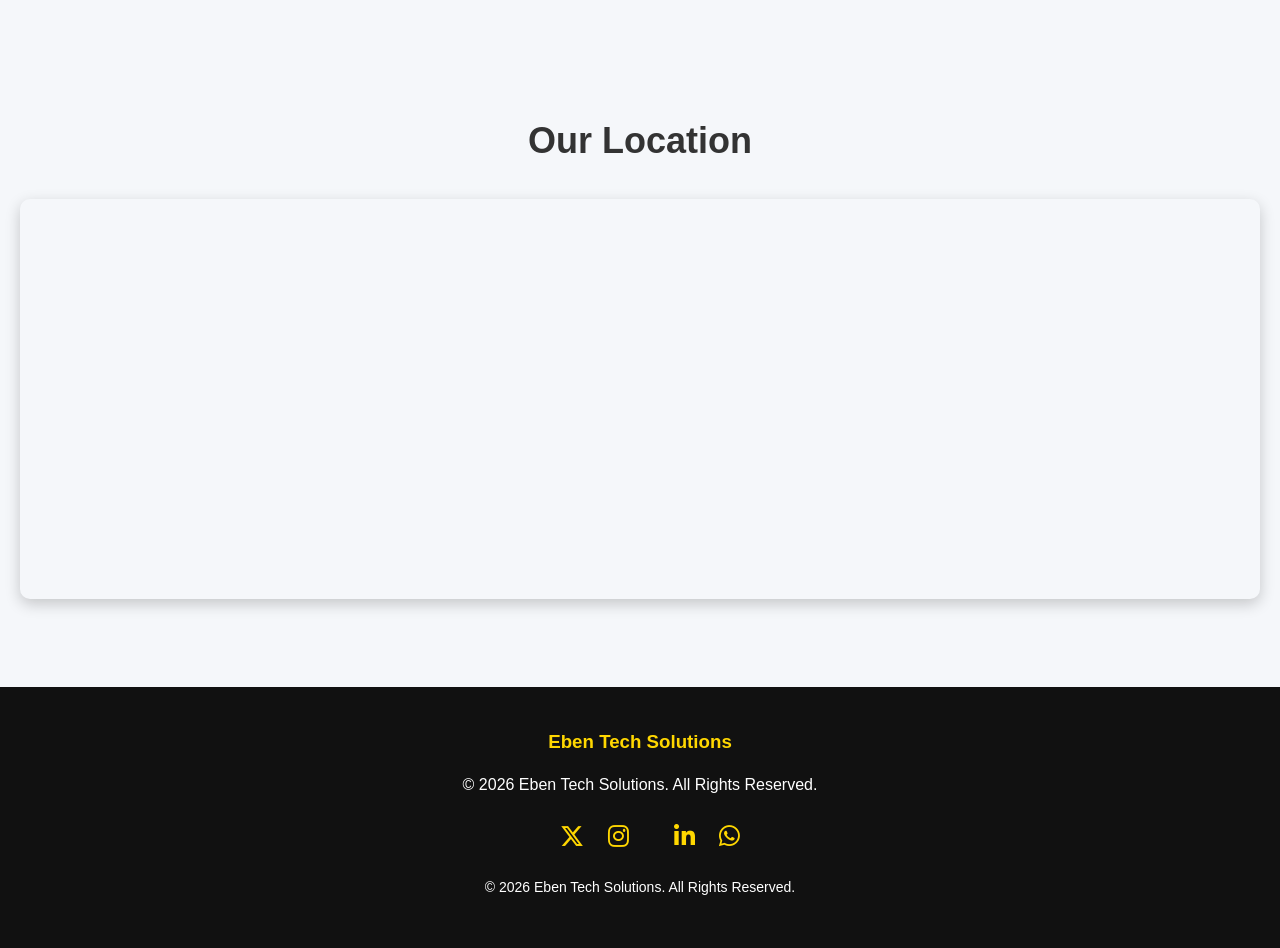
==== commit 1579a573: "Modify social links with correct URLs Updated social media links in the footer section." ====
--- a/index.html
+++ b/index.html
@@ -786,9 +786,10 @@
         <p>Building modern websites, software solutions, and providing reliable IT support.</p>
 
         <div class="social-links">
-            <a href="#"><i class="fab fa-facebook-f"></i></a>
+            <a href="#"><i class="https://www.facebook.com/profile.php?id=61593777872412"></i></a>
             <a href="#"><i class="fab fa-x-twitter"></i></a>
             <a href="#"><i class="fab fa-instagram"></i></a>
+            <a href="#"><i class="https://www.tiktok.com/@ebentechsolutions0?_r=1&_t=ZS-99FHuv6PxoH"></i></a>
             <a href="#"><i class="fab fa-linkedin-in"></i></a>
             <a href="https://wa.me/2347075994951"><i class="fab fa-whatsapp"></i></a>
         </div>
--- a/style.css
+++ b/style.css
@@ -1566,3 +1566,115 @@
     }
 
            }
+/* ================= GET A QUOTE ================= */
+
+.quote {
+    padding: 100px 20px;
+    background: #050505;
+    text-align: center;
+}
+
+.quote-container {
+    max-width: 850px;
+    margin: 0 auto;
+}
+
+.quote-form {
+    padding: 40px;
+    background: #111111;
+    border: 1px solid rgba(212, 175, 55, 0.2);
+    border-radius: 16px;
+    text-align: left;
+}
+
+.form-row {
+    display: grid;
+    grid-template-columns: 1fr 1fr;
+    gap: 20px;
+}
+
+.form-group {
+    margin-bottom: 22px;
+}
+
+.form-group label {
+    display: block;
+    margin-bottom: 8px;
+    color: #ffffff;
+    font-weight: 600;
+}
+
+.form-group input,
+.form-group select,
+.form-group textarea {
+    width: 100%;
+    box-sizing: border-box;
+    padding: 14px 15px;
+    border: 1px solid #333333;
+    border-radius: 8px;
+    outline: none;
+    background: #080808;
+    color: #ffffff;
+    font-family: inherit;
+    font-size: 15px;
+    transition: border-color 0.3s ease;
+}
+
+.form-group input:focus,
+.form-group select:focus,
+.form-group textarea:focus {
+    border-color: #d4af37;
+}
+
+.form-group textarea {
+    resize: vertical;
+    min-height: 140px;
+}
+
+.form-group select option {
+    background: #111111;
+    color: #ffffff;
+}
+
+.quote-btn {
+    width: 100%;
+    padding: 16px;
+    border: none;
+    border-radius: 8px;
+    background: #d4af37;
+    color: #050505;
+    font-size: 16px;
+    font-weight: 700;
+    cursor: pointer;
+    transition: 0.3s ease;
+}
+
+.quote-btn:hover {
+    background: #ffffff;
+    transform: translateY(-2px);
+}
+
+#quoteMessageStatus {
+    text-align: center;
+    margin-top: 15px;
+    color: #d4af37;
+}
+
+/* ================= QUOTE MOBILE ================= */
+
+@media (max-width: 600px) {
+
+    .quote {
+        padding: 75px 18px;
+    }
+
+    .quote-form {
+        padding: 25px 18px;
+    }
+
+    .form-row {
+        grid-template-columns: 1fr;
+        gap: 0;
+    }
+
+   }
